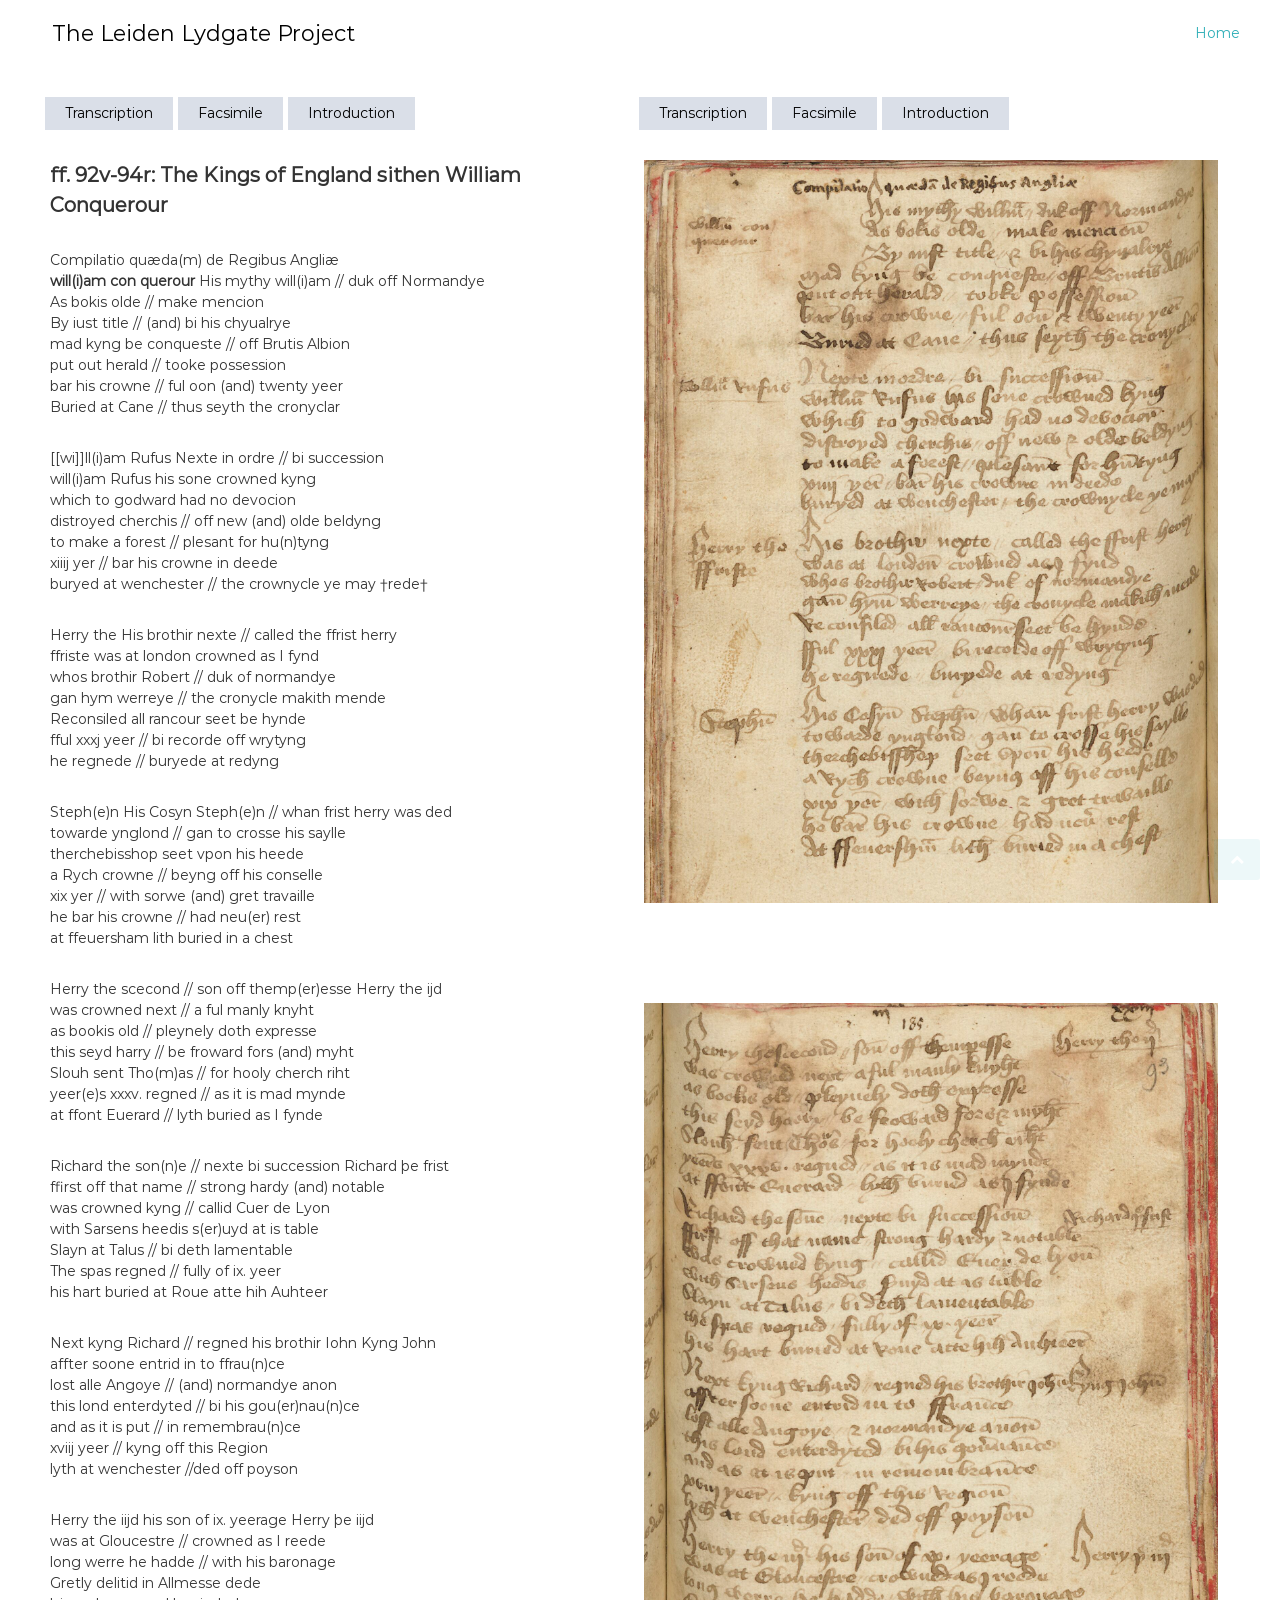
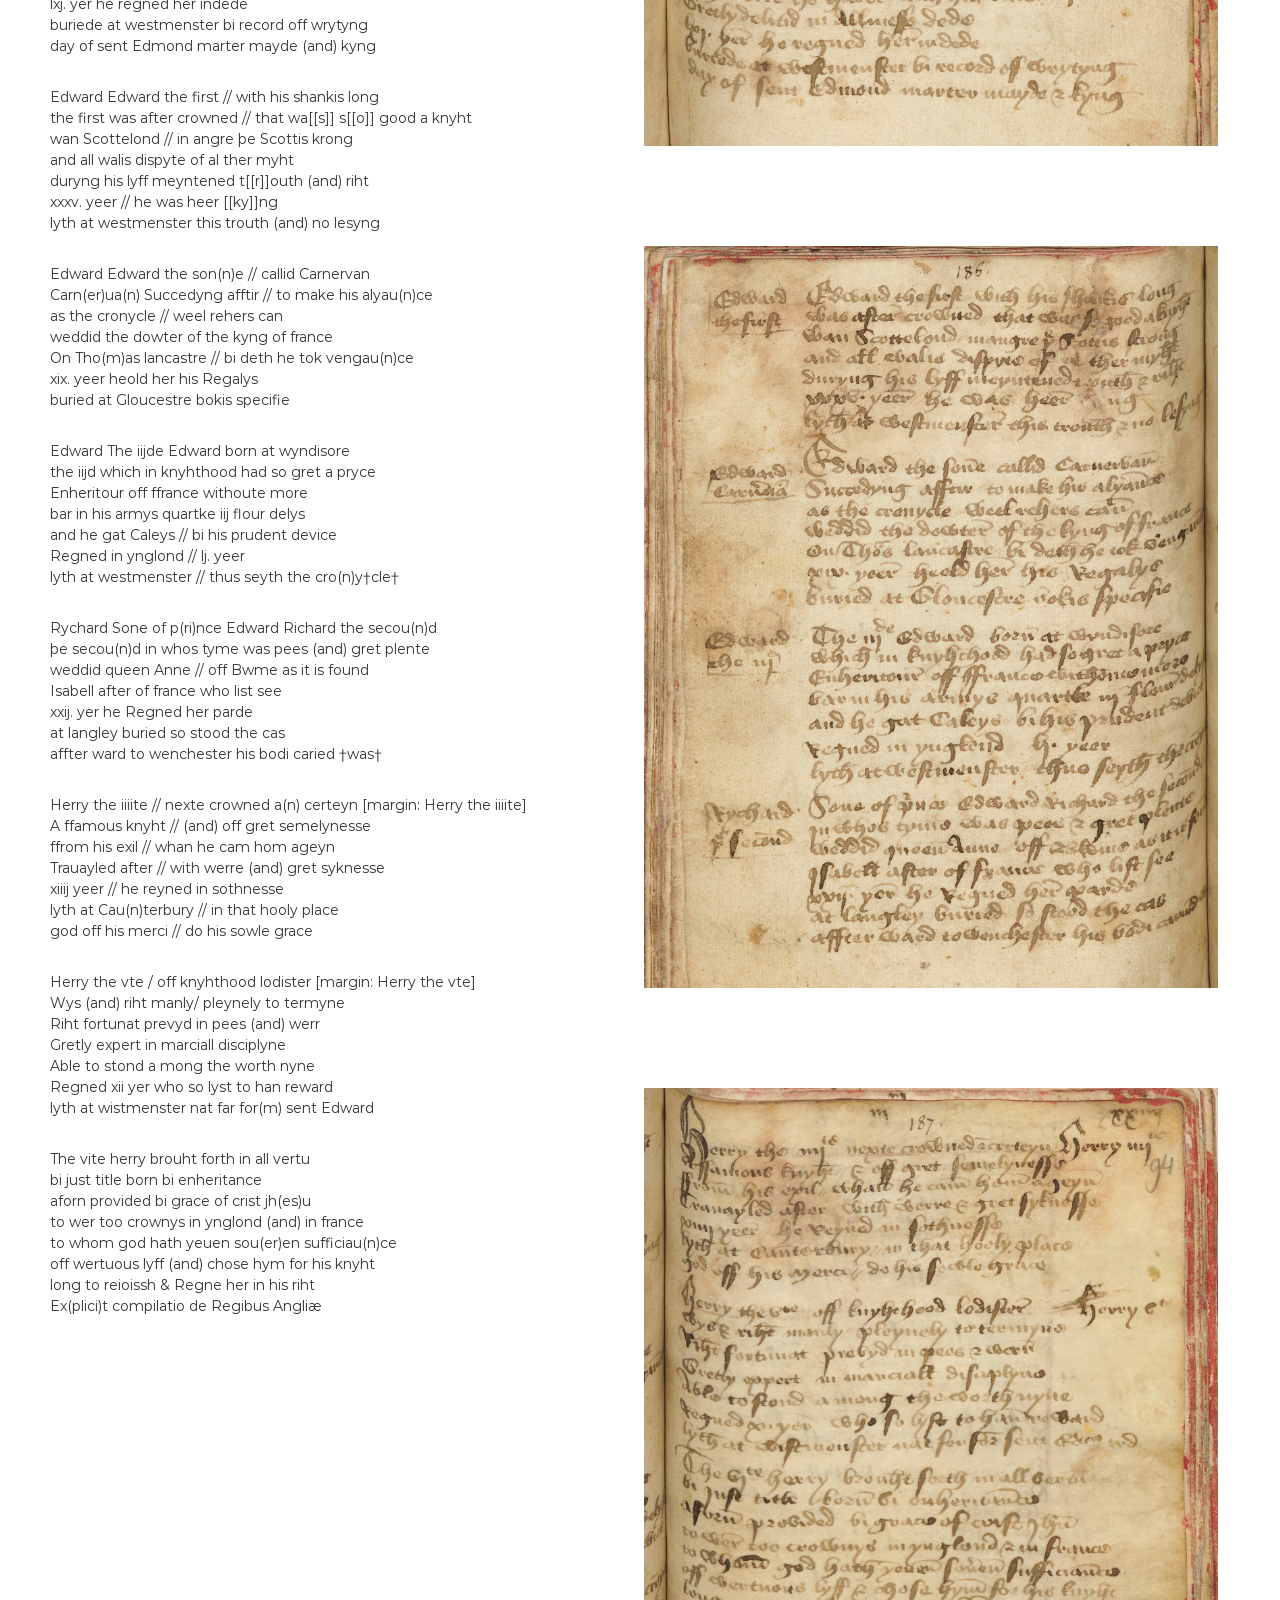
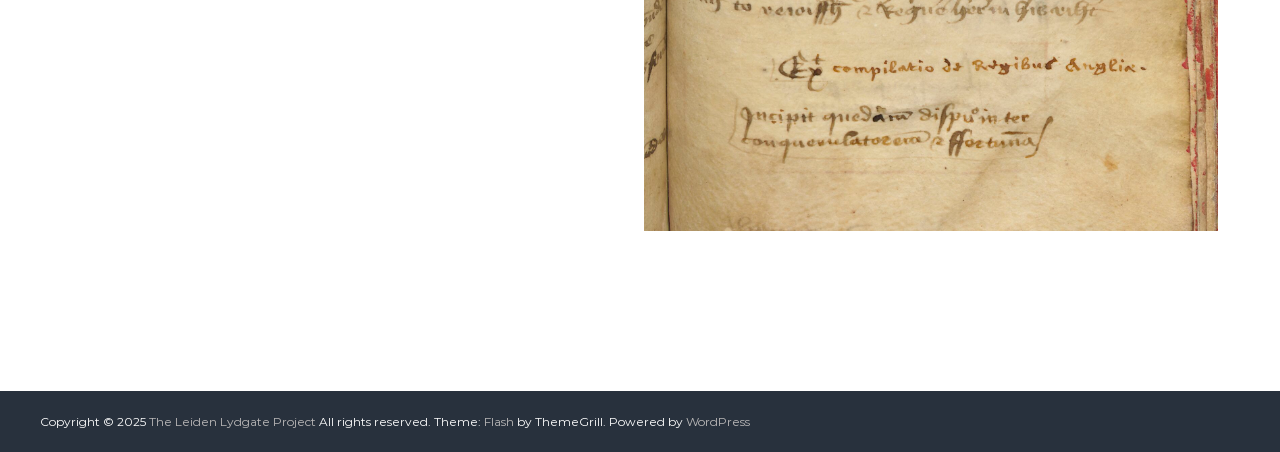
==== lab.library.universiteitleiden.nl/lydgate/index.html @ 26e4fda3 "Create working static version of Lydgate" ====
<!DOCTYPE html>
<html lang="en-US">

<head>
   <meta charset="UTF-8">
   <meta name="viewport" content="width=device-width, initial-scale=1">
   <link rel="profile" href="https://gmpg.org/xfn/11">

   <title>The Leiden Lydgate Project</title>
   <meta name='robots' content='max-image-preview:large' />
   <style>
      img:is([sizes="auto" i], [sizes^="auto," i]) {
         contain-intrinsic-size: 3000px 1500px
      }
   </style>
   <script type="text/javascript">
      /* <![CDATA[ */
      window._wpemojiSettings = { "baseUrl": "https:\/\/s.w.org\/images\/core\/emoji\/15.0.3\/72x72\/", "ext": ".png", "svgUrl": "https:\/\/s.w.org\/images\/core\/emoji\/15.0.3\/svg\/", "svgExt": ".svg", "source": { "concatemoji": "https:\/\/lab.library.universiteitleiden.nl\/lydgate\/wp-includes\/js\/wp-emoji-release.min.js" } };
      /*! This file is auto-generated */
      !function (i, n) { var o, s, e; function c(e) { try { var t = { supportTests: e, timestamp: (new Date).valueOf() }; sessionStorage.setItem(o, JSON.stringify(t)) } catch (e) { } } function p(e, t, n) { e.clearRect(0, 0, e.canvas.width, e.canvas.height), e.fillText(t, 0, 0); var t = new Uint32Array(e.getImageData(0, 0, e.canvas.width, e.canvas.height).data), r = (e.clearRect(0, 0, e.canvas.width, e.canvas.height), e.fillText(n, 0, 0), new Uint32Array(e.getImageData(0, 0, e.canvas.width, e.canvas.height).data)); return t.every(function (e, t) { return e === r[t] }) } function u(e, t, n) { switch (t) { case "flag": return n(e, "\ud83c\udff3\ufe0f\u200d\u26a7\ufe0f", "\ud83c\udff3\ufe0f\u200b\u26a7\ufe0f") ? !1 : !n(e, "\ud83c\uddfa\ud83c\uddf3", "\ud83c\uddfa\u200b\ud83c\uddf3") && !n(e, "\ud83c\udff4\udb40\udc67\udb40\udc62\udb40\udc65\udb40\udc6e\udb40\udc67\udb40\udc7f", "\ud83c\udff4\u200b\udb40\udc67\u200b\udb40\udc62\u200b\udb40\udc65\u200b\udb40\udc6e\u200b\udb40\udc67\u200b\udb40\udc7f"); case "emoji": return !n(e, "\ud83d\udc26\u200d\u2b1b", "\ud83d\udc26\u200b\u2b1b") }return !1 } function f(e, t, n) { var r = "undefined" != typeof WorkerGlobalScope && self instanceof WorkerGlobalScope ? new OffscreenCanvas(300, 150) : i.createElement("canvas"), a = r.getContext("2d", { willReadFrequently: !0 }), o = (a.textBaseline = "top", a.font = "600 32px Arial", {}); return e.forEach(function (e) { o[e] = t(a, e, n) }), o } function t(e) { var t = i.createElement("script"); t.src = e, t.defer = !0, i.head.appendChild(t) } "undefined" != typeof Promise && (o = "wpEmojiSettingsSupports", s = ["flag", "emoji"], n.supports = { everything: !0, everythingExceptFlag: !0 }, e = new Promise(function (e) { i.addEventListener("DOMContentLoaded", e, { once: !0 }) }), new Promise(function (t) { var n = function () { try { var e = JSON.parse(sessionStorage.getItem(o)); if ("object" == typeof e && "number" == typeof e.timestamp && (new Date).valueOf() < e.timestamp + 604800 && "object" == typeof e.supportTests) return e.supportTests } catch (e) { } return null }(); if (!n) { if ("undefined" != typeof Worker && "undefined" != typeof OffscreenCanvas && "undefined" != typeof URL && URL.createObjectURL && "undefined" != typeof Blob) try { var e = "postMessage(" + f.toString() + "(" + [JSON.stringify(s), u.toString(), p.toString()].join(",") + "));", r = new Blob([e], { type: "text/javascript" }), a = new Worker(URL.createObjectURL(r), { name: "wpTestEmojiSupports" }); return void (a.onmessage = function (e) { c(n = e.data), a.terminate(), t(n) }) } catch (e) { } c(n = f(s, u, p)) } t(n) }).then(function (e) { for (var t in e) n.supports[t] = e[t], n.supports.everything = n.supports.everything && n.supports[t], "flag" !== t && (n.supports.everythingExceptFlag = n.supports.everythingExceptFlag && n.supports[t]); n.supports.everythingExceptFlag = n.supports.everythingExceptFlag && !n.supports.flag, n.DOMReady = !1, n.readyCallback = function () { n.DOMReady = !0 } }).then(function () { return e }).then(function () { var e; n.supports.everything || (n.readyCallback(), (e = n.source || {}).concatemoji ? t(e.concatemoji) : e.wpemoji && e.twemoji && (t(e.twemoji), t(e.wpemoji))) })) }((window, document), window._wpemojiSettings);
      /* ]]> */
   </script>
   <style id='wp-emoji-styles-inline-css' type='text/css'>
      img.wp-smiley,
      img.emoji {
         display: inline !important;
         border: none !important;
         box-shadow: none !important;
         height: 1em !important;
         width: 1em !important;
         margin: 0 0.07em !important;
         vertical-align: -0.1em !important;
         background: none !important;
         padding: 0 !important;
      }
   </style>
   <link rel='stylesheet' id='wp-block-library-css' href='wp-includes/css/dist/block-library/style.min.css'
      type='text/css' media='all' />
   <style id='wp-block-library-theme-inline-css' type='text/css'>
      .wp-block-audio :where(figcaption) {
         color: #555;
         font-size: 13px;
         text-align: center
      }

      .is-dark-theme .wp-block-audio :where(figcaption) {
         color: #ffffffa6
      }

      .wp-block-audio {
         margin: 0 0 1em
      }

      .wp-block-code {
         border: 1px solid #ccc;
         border-radius: 4px;
         font-family: Menlo, Consolas, monaco, monospace;
         padding: .8em 1em
      }

      .wp-block-embed :where(figcaption) {
         color: #555;
         font-size: 13px;
         text-align: center
      }

      .is-dark-theme .wp-block-embed :where(figcaption) {
         color: #ffffffa6
      }

      .wp-block-embed {
         margin: 0 0 1em
      }

      .blocks-gallery-caption {
         color: #555;
         font-size: 13px;
         text-align: center
      }

      .is-dark-theme .blocks-gallery-caption {
         color: #ffffffa6
      }

      :root :where(.wp-block-image figcaption) {
         color: #555;
         font-size: 13px;
         text-align: center
      }

      .is-dark-theme :root :where(.wp-block-image figcaption) {
         color: #ffffffa6
      }

      .wp-block-image {
         margin: 0 0 1em
      }

      .wp-block-pullquote {
         border-bottom: 4px solid;
         border-top: 4px solid;
         color: currentColor;
         margin-bottom: 1.75em
      }

      .wp-block-pullquote cite,
      .wp-block-pullquote footer,
      .wp-block-pullquote__citation {
         color: currentColor;
         font-size: .8125em;
         font-style: normal;
         text-transform: uppercase
      }

      .wp-block-quote {
         border-left: .25em solid;
         margin: 0 0 1.75em;
         padding-left: 1em
      }

      .wp-block-quote cite,
      .wp-block-quote footer {
         color: currentColor;
         font-size: .8125em;
         font-style: normal;
         position: relative
      }

      .wp-block-quote:where(.has-text-align-right) {
         border-left: none;
         border-right: .25em solid;
         padding-left: 0;
         padding-right: 1em
      }

      .wp-block-quote:where(.has-text-align-center) {
         border: none;
         padding-left: 0
      }

      .wp-block-quote.is-large,
      .wp-block-quote.is-style-large,
      .wp-block-quote:where(.is-style-plain) {
         border: none
      }

      .wp-block-search .wp-block-search__label {
         font-weight: 700
      }

      .wp-block-search__button {
         border: 1px solid #ccc;
         padding: .375em .625em
      }

      :where(.wp-block-group.has-background) {
         padding: 1.25em 2.375em
      }

      .wp-block-separator.has-css-opacity {
         opacity: .4
      }

      .wp-block-separator {
         border: none;
         border-bottom: 2px solid;
         margin-left: auto;
         margin-right: auto
      }

      .wp-block-separator.has-alpha-channel-opacity {
         opacity: 1
      }

      .wp-block-separator:not(.is-style-wide):not(.is-style-dots) {
         width: 100px
      }

      .wp-block-separator.has-background:not(.is-style-dots) {
         border-bottom: none;
         height: 1px
      }

      .wp-block-separator.has-background:not(.is-style-wide):not(.is-style-dots) {
         height: 2px
      }

      .wp-block-table {
         margin: 0 0 1em
      }

      .wp-block-table td,
      .wp-block-table th {
         word-break: normal
      }

      .wp-block-table :where(figcaption) {
         color: #555;
         font-size: 13px;
         text-align: center
      }

      .is-dark-theme .wp-block-table :where(figcaption) {
         color: #ffffffa6
      }

      .wp-block-video :where(figcaption) {
         color: #555;
         font-size: 13px;
         text-align: center
      }

      .is-dark-theme .wp-block-video :where(figcaption) {
         color: #ffffffa6
      }

      .wp-block-video {
         margin: 0 0 1em
      }

      :root :where(.wp-block-template-part.has-background) {
         margin-bottom: 0;
         margin-top: 0;
         padding: 1.25em 2.375em
      }
   </style>
   <style id='classic-theme-styles-inline-css' type='text/css'>
      /*! This file is auto-generated */
      .wp-block-button__link {
         color: #fff;
         background-color: #32373c;
         border-radius: 9999px;
         box-shadow: none;
         text-decoration: none;
         padding: calc(.667em + 2px) calc(1.333em + 2px);
         font-size: 1.125em
      }

      .wp-block-file__button {
         background: #32373c;
         color: #fff;
         text-decoration: none
      }
   </style>
   <style id='global-styles-inline-css' type='text/css'>
      :root {
         --wp--preset--aspect-ratio--square: 1;
         --wp--preset--aspect-ratio--4-3: 4/3;
         --wp--preset--aspect-ratio--3-4: 3/4;
         --wp--preset--aspect-ratio--3-2: 3/2;
         --wp--preset--aspect-ratio--2-3: 2/3;
         --wp--preset--aspect-ratio--16-9: 16/9;
         --wp--preset--aspect-ratio--9-16: 9/16;
         --wp--preset--color--black: #000000;
         --wp--preset--color--cyan-bluish-gray: #abb8c3;
         --wp--preset--color--white: #ffffff;
         --wp--preset--color--pale-pink: #f78da7;
         --wp--preset--color--vivid-red: #cf2e2e;
         --wp--preset--color--luminous-vivid-orange: #ff6900;
         --wp--preset--color--luminous-vivid-amber: #fcb900;
         --wp--preset--color--light-green-cyan: #7bdcb5;
         --wp--preset--color--vivid-green-cyan: #00d084;
         --wp--preset--color--pale-cyan-blue: #8ed1fc;
         --wp--preset--color--vivid-cyan-blue: #0693e3;
         --wp--preset--color--vivid-purple: #9b51e0;
         --wp--preset--gradient--vivid-cyan-blue-to-vivid-purple: linear-gradient(135deg, rgba(6, 147, 227, 1) 0%, rgb(155, 81, 224) 100%);
         --wp--preset--gradient--light-green-cyan-to-vivid-green-cyan: linear-gradient(135deg, rgb(122, 220, 180) 0%, rgb(0, 208, 130) 100%);
         --wp--preset--gradient--luminous-vivid-amber-to-luminous-vivid-orange: linear-gradient(135deg, rgba(252, 185, 0, 1) 0%, rgba(255, 105, 0, 1) 100%);
         --wp--preset--gradient--luminous-vivid-orange-to-vivid-red: linear-gradient(135deg, rgba(255, 105, 0, 1) 0%, rgb(207, 46, 46) 100%);
         --wp--preset--gradient--very-light-gray-to-cyan-bluish-gray: linear-gradient(135deg, rgb(238, 238, 238) 0%, rgb(169, 184, 195) 100%);
         --wp--preset--gradient--cool-to-warm-spectrum: linear-gradient(135deg, rgb(74, 234, 220) 0%, rgb(151, 120, 209) 20%, rgb(207, 42, 186) 40%, rgb(238, 44, 130) 60%, rgb(251, 105, 98) 80%, rgb(254, 248, 76) 100%);
         --wp--preset--gradient--blush-light-purple: linear-gradient(135deg, rgb(255, 206, 236) 0%, rgb(152, 150, 240) 100%);
         --wp--preset--gradient--blush-bordeaux: linear-gradient(135deg, rgb(254, 205, 165) 0%, rgb(254, 45, 45) 50%, rgb(107, 0, 62) 100%);
         --wp--preset--gradient--luminous-dusk: linear-gradient(135deg, rgb(255, 203, 112) 0%, rgb(199, 81, 192) 50%, rgb(65, 88, 208) 100%);
         --wp--preset--gradient--pale-ocean: linear-gradient(135deg, rgb(255, 245, 203) 0%, rgb(182, 227, 212) 50%, rgb(51, 167, 181) 100%);
         --wp--preset--gradient--electric-grass: linear-gradient(135deg, rgb(202, 248, 128) 0%, rgb(113, 206, 126) 100%);
         --wp--preset--gradient--midnight: linear-gradient(135deg, rgb(2, 3, 129) 0%, rgb(40, 116, 252) 100%);
         --wp--preset--font-size--small: 13px;
         --wp--preset--font-size--medium: 20px;
         --wp--preset--font-size--large: 36px;
         --wp--preset--font-size--x-large: 42px;
         --wp--preset--spacing--20: 0.44rem;
         --wp--preset--spacing--30: 0.67rem;
         --wp--preset--spacing--40: 1rem;
         --wp--preset--spacing--50: 1.5rem;
         --wp--preset--spacing--60: 2.25rem;
         --wp--preset--spacing--70: 3.38rem;
         --wp--preset--spacing--80: 5.06rem;
         --wp--preset--shadow--natural: 6px 6px 9px rgba(0, 0, 0, 0.2);
         --wp--preset--shadow--deep: 12px 12px 50px rgba(0, 0, 0, 0.4);
         --wp--preset--shadow--sharp: 6px 6px 0px rgba(0, 0, 0, 0.2);
         --wp--preset--shadow--outlined: 6px 6px 0px -3px rgba(255, 255, 255, 1), 6px 6px rgba(0, 0, 0, 1);
         --wp--preset--shadow--crisp: 6px 6px 0px rgba(0, 0, 0, 1);
      }

      :where(.is-layout-flex) {
         gap: 0.5em;
      }

      :where(.is-layout-grid) {
         gap: 0.5em;
      }

      body .is-layout-flex {
         display: flex;
      }

      .is-layout-flex {
         flex-wrap: wrap;
         align-items: center;
      }

      .is-layout-flex> :is(*, div) {
         margin: 0;
      }

      body .is-layout-grid {
         display: grid;
      }

      .is-layout-grid> :is(*, div) {
         margin: 0;
      }

      :where(.wp-block-columns.is-layout-flex) {
         gap: 2em;
      }

      :where(.wp-block-columns.is-layout-grid) {
         gap: 2em;
      }

      :where(.wp-block-post-template.is-layout-flex) {
         gap: 1.25em;
      }

      :where(.wp-block-post-template.is-layout-grid) {
         gap: 1.25em;
      }

      .has-black-color {
         color: var(--wp--preset--color--black) !important;
      }

      .has-cyan-bluish-gray-color {
         color: var(--wp--preset--color--cyan-bluish-gray) !important;
      }

      .has-white-color {
         color: var(--wp--preset--color--white) !important;
      }

      .has-pale-pink-color {
         color: var(--wp--preset--color--pale-pink) !important;
      }

      .has-vivid-red-color {
         color: var(--wp--preset--color--vivid-red) !important;
      }

      .has-luminous-vivid-orange-color {
         color: var(--wp--preset--color--luminous-vivid-orange) !important;
      }

      .has-luminous-vivid-amber-color {
         color: var(--wp--preset--color--luminous-vivid-amber) !important;
      }

      .has-light-green-cyan-color {
         color: var(--wp--preset--color--light-green-cyan) !important;
      }

      .has-vivid-green-cyan-color {
         color: var(--wp--preset--color--vivid-green-cyan) !important;
      }

      .has-pale-cyan-blue-color {
         color: var(--wp--preset--color--pale-cyan-blue) !important;
      }

      .has-vivid-cyan-blue-color {
         color: var(--wp--preset--color--vivid-cyan-blue) !important;
      }

      .has-vivid-purple-color {
         color: var(--wp--preset--color--vivid-purple) !important;
      }

      .has-black-background-color {
         background-color: var(--wp--preset--color--black) !important;
      }

      .has-cyan-bluish-gray-background-color {
         background-color: var(--wp--preset--color--cyan-bluish-gray) !important;
      }

      .has-white-background-color {
         background-color: var(--wp--preset--color--white) !important;
      }

      .has-pale-pink-background-color {
         background-color: var(--wp--preset--color--pale-pink) !important;
      }

      .has-vivid-red-background-color {
         background-color: var(--wp--preset--color--vivid-red) !important;
      }

      .has-luminous-vivid-orange-background-color {
         background-color: var(--wp--preset--color--luminous-vivid-orange) !important;
      }

      .has-luminous-vivid-amber-background-color {
         background-color: var(--wp--preset--color--luminous-vivid-amber) !important;
      }

      .has-light-green-cyan-background-color {
         background-color: var(--wp--preset--color--light-green-cyan) !important;
      }

      .has-vivid-green-cyan-background-color {
         background-color: var(--wp--preset--color--vivid-green-cyan) !important;
      }

      .has-pale-cyan-blue-background-color {
         background-color: var(--wp--preset--color--pale-cyan-blue) !important;
      }

      .has-vivid-cyan-blue-background-color {
         background-color: var(--wp--preset--color--vivid-cyan-blue) !important;
      }

      .has-vivid-purple-background-color {
         background-color: var(--wp--preset--color--vivid-purple) !important;
      }

      .has-black-border-color {
         border-color: var(--wp--preset--color--black) !important;
      }

      .has-cyan-bluish-gray-border-color {
         border-color: var(--wp--preset--color--cyan-bluish-gray) !important;
      }

      .has-white-border-color {
         border-color: var(--wp--preset--color--white) !important;
      }

      .has-pale-pink-border-color {
         border-color: var(--wp--preset--color--pale-pink) !important;
      }

      .has-vivid-red-border-color {
         border-color: var(--wp--preset--color--vivid-red) !important;
      }

      .has-luminous-vivid-orange-border-color {
         border-color: var(--wp--preset--color--luminous-vivid-orange) !important;
      }

      .has-luminous-vivid-amber-border-color {
         border-color: var(--wp--preset--color--luminous-vivid-amber) !important;
      }

      .has-light-green-cyan-border-color {
         border-color: var(--wp--preset--color--light-green-cyan) !important;
      }

      .has-vivid-green-cyan-border-color {
         border-color: var(--wp--preset--color--vivid-green-cyan) !important;
      }

      .has-pale-cyan-blue-border-color {
         border-color: var(--wp--preset--color--pale-cyan-blue) !important;
      }

      .has-vivid-cyan-blue-border-color {
         border-color: var(--wp--preset--color--vivid-cyan-blue) !important;
      }

      .has-vivid-purple-border-color {
         border-color: var(--wp--preset--color--vivid-purple) !important;
      }

      .has-vivid-cyan-blue-to-vivid-purple-gradient-background {
         background: var(--wp--preset--gradient--vivid-cyan-blue-to-vivid-purple) !important;
      }

      .has-light-green-cyan-to-vivid-green-cyan-gradient-background {
         background: var(--wp--preset--gradient--light-green-cyan-to-vivid-green-cyan) !important;
      }

      .has-luminous-vivid-amber-to-luminous-vivid-orange-gradient-background {
         background: var(--wp--preset--gradient--luminous-vivid-amber-to-luminous-vivid-orange) !important;
      }

      .has-luminous-vivid-orange-to-vivid-red-gradient-background {
         background: var(--wp--preset--gradient--luminous-vivid-orange-to-vivid-red) !important;
      }

      .has-very-light-gray-to-cyan-bluish-gray-gradient-background {
         background: var(--wp--preset--gradient--very-light-gray-to-cyan-bluish-gray) !important;
      }

      .has-cool-to-warm-spectrum-gradient-background {
         background: var(--wp--preset--gradient--cool-to-warm-spectrum) !important;
      }

      .has-blush-light-purple-gradient-background {
         background: var(--wp--preset--gradient--blush-light-purple) !important;
      }

      .has-blush-bordeaux-gradient-background {
         background: var(--wp--preset--gradient--blush-bordeaux) !important;
      }

      .has-luminous-dusk-gradient-background {
         background: var(--wp--preset--gradient--luminous-dusk) !important;
      }

      .has-pale-ocean-gradient-background {
         background: var(--wp--preset--gradient--pale-ocean) !important;
      }

      .has-electric-grass-gradient-background {
         background: var(--wp--preset--gradient--electric-grass) !important;
      }

      .has-midnight-gradient-background {
         background: var(--wp--preset--gradient--midnight) !important;
      }

      .has-small-font-size {
         font-size: var(--wp--preset--font-size--small) !important;
      }

      .has-medium-font-size {
         font-size: var(--wp--preset--font-size--medium) !important;
      }

      .has-large-font-size {
         font-size: var(--wp--preset--font-size--large) !important;
      }

      .has-x-large-font-size {
         font-size: var(--wp--preset--font-size--x-large) !important;
      }

      :where(.wp-block-post-template.is-layout-flex) {
         gap: 1.25em;
      }

      :where(.wp-block-post-template.is-layout-grid) {
         gap: 1.25em;
      }

      :where(.wp-block-columns.is-layout-flex) {
         gap: 2em;
      }

      :where(.wp-block-columns.is-layout-grid) {
         gap: 2em;
      }

      :root :where(.wp-block-pullquote) {
         font-size: 1.5em;
         line-height: 1.6;
      }
   </style>
   <link rel='stylesheet' id='zoom_openseadragon-css' href='wp-content/plugins/zoom-openseadragon/css/style.css'
      type='text/css' media='all' />
   <link rel='stylesheet' id='font-awesome-css' href='wp-content/themes/flash/css/font-awesome.min.css' type='text/css'
      media='' />
   <link rel='stylesheet' id='flash-style-css' href='wp-content/themes/flash/style.css' type='text/css' media='all' />
   <link rel='stylesheet' id='responsive-css' href='wp-content/themes/flash/css/responsive.min.css' type='text/css'
      media='' />
   <script type="text/javascript" src="wp-includes/js/jquery/jquery.min.js" id="jquery-core-js"></script>
   <script type="text/javascript" src="wp-includes/js/jquery/jquery-migrate.min.js" id="jquery-migrate-js"></script>
   <link rel="canonical" href="index.html" />
   <link rel='shortlink' href='index.html' />
   <style type="text/css">
      .recentcomments a {
         display: inline !important;
         padding: 0 !important;
         margin: 0 !important;
      }
   </style>
   <style id="kirki-inline-styles">
      body {
         font-family: Montserrat;
         font-weight: 400;
      }

      /* cyrillic-ext */
      @font-face {
         font-family: 'Montserrat';
         font-style: normal;
         font-weight: 400;
         font-display: swap;
         src: url(wp-content/fonts/montserrat/JTUHjIg1_i6t8kCHKm4532VJOt5-QNFgpCtr6Hw0aXx-p7K4GLvztg.woff) format('woff');
         unicode-range: U+0460-052F, U+1C80-1C8A, U+20B4, U+2DE0-2DFF, U+A640-A69F, U+FE2E-FE2F;
      }

      /* cyrillic */
      @font-face {
         font-family: 'Montserrat';
         font-style: normal;
         font-weight: 400;
         font-display: swap;
         src: url(wp-content/fonts/montserrat/JTUHjIg1_i6t8kCHKm4532VJOt5-QNFgpCtr6Hw9aXx-p7K4GLvztg.woff) format('woff');
         unicode-range: U+0301, U+0400-045F, U+0490-0491, U+04B0-04B1, U+2116;
      }

      /* vietnamese */
      @font-face {
         font-family: 'Montserrat';
         font-style: normal;
         font-weight: 400;
         font-display: swap;
         src: url(wp-content/fonts/montserrat/JTUHjIg1_i6t8kCHKm4532VJOt5-QNFgpCtr6Hw2aXx-p7K4GLvztg.woff) format('woff');
         unicode-range: U+0102-0103, U+0110-0111, U+0128-0129, U+0168-0169, U+01A0-01A1, U+01AF-01B0, U+0300-0301, U+0303-0304, U+0308-0309, U+0323, U+0329, U+1EA0-1EF9, U+20AB;
      }

      /* latin-ext */
      @font-face {
         font-family: 'Montserrat';
         font-style: normal;
         font-weight: 400;
         font-display: swap;
         src: url(wp-content/fonts/montserrat/JTUHjIg1_i6t8kCHKm4532VJOt5-QNFgpCtr6Hw3aXx-p7K4GLvztg.woff) format('woff');
         unicode-range: U+0100-02BA, U+02BD-02C5, U+02C7-02CC, U+02CE-02D7, U+02DD-02FF, U+0304, U+0308, U+0329, U+1D00-1DBF, U+1E00-1E9F, U+1EF2-1EFF, U+2020, U+20A0-20AB, U+20AD-20C0, U+2113, U+2C60-2C7F, U+A720-A7FF;
      }

      /* latin */
      @font-face {
         font-family: 'Montserrat';
         font-style: normal;
         font-weight: 400;
         font-display: swap;
         src: url(wp-content/fonts/montserrat/JTUHjIg1_i6t8kCHKm4532VJOt5-QNFgpCtr6Hw5aXx-p7K4GLs.woff) format('woff');
         unicode-range: U+0000-00FF, U+0131, U+0152-0153, U+02BB-02BC, U+02C6, U+02DA, U+02DC, U+0304, U+0308, U+0329, U+2000-206F, U+20AC, U+2122, U+2191, U+2193, U+2212, U+2215, U+FEFF, U+FFFD;
      }
   </style>
</head>

<body
   class="home page-template page-template-manuscript page-template-manuscript-php page page-id-5 wp-embed-responsive  left-logo-right-menu right-sidebar">


   <div id="preloader-background">
      <div id="spinners">
         <div id="preloader">
            <span></span>
            <span></span>
            <span></span>
            <span></span>
            <span></span>
         </div>
      </div>
   </div>


   <div id="page" class="site">
      <a class="skip-link screen-reader-text" href="index.html#content">Skip to content</a>


      <header id="masthead" class="site-header" role="banner">
         <div class="header-top">
            <div class="tg-container">
               <div class="tg-column-wrapper clearfix">
                  <div class="left-content">
                  </div>
                  <div class="right-content">
                  </div>
               </div>
            </div>
         </div>

         <div class="header-bottom">
            <div class="tg-container">

               <div class="logo">

                  <div class="logo-text site-branding">
                     <h1 class="site-title"><a href="index.html" rel="home">The Leiden Lydgate Project</a></h1>
                  </div>
               </div>
               <div class="site-navigation-wrapper">
                  <nav id="site-navigation" class="main-navigation" role="navigation">
                     <div class="menu-toggle">
                        <i class="fa fa-bars"></i>
                     </div>
                     <div id="primary-menu" class="menu">
                        <ul>
                           <li class="page_item page-item-5 current_page_item"><a href="index.html"
                                 aria-current="page">Home</a></li>
                        </ul>
                     </div>
                  </nav><!-- #site-navigation -->


               </div>

               <div class="header-action-container">
               </div>
            </div>
         </div>
      </header><!-- #masthead -->





      <div id="content" class="site-content">
         <div class="tg-container">


            <script>

               jq2 = jQuery.noConflict();
               jq2(function ($) {
                  $(function () {

                     $('#left-transcription').css('display', 'block');
                     $('#left-facsimile').css('display', 'none');
                     $('#left-introduction').css('display', 'none');

                     $('#right-transcription').css('display', 'none');
                     $('#right-facsimile').css('display', 'block');
                     $('#right-introduction').css('display', 'none');

                     $("#lydgate-left-transcription").click(function () {
                        $('#left-transcription').css('display', 'block');
                        $('#left-facsimile').css('display', 'none');
                        $('#left-introduction').css('display', 'none');
                     });

                     $("#lydgate-left-facsimile").click(function () {
                        $('#left-facsimile').css('display', 'block');
                        $('#left-transcription').css('display', 'none');
                        $('#left-introduction').css('display', 'none');
                     });

                     $("#lydgate-left-introduction").click(function () {
                        $('#left-transcription').css('display', 'none');
                        $('#left-facsimile').css('display', 'none');
                        $('#left-introduction').css('display', 'block');
                     });

                     $("#lydgate-right-transcription").click(function () {
                        $('#right-transcription').css('display', 'block');
                        $('#right-facsimile').css('display', 'none');
                        $('#right-introduction').css('display', 'none');
                     });

                     $("#lydgate-right-facsimile").click(function () {
                        $('#right-transcription').css('display', 'none');
                        $('#right-facsimile').css('display', 'block');
                        $('#right-introduction').css('display', 'none');
                     });

                     $("#lydgate-right-introduction").click(function () {
                        $('#right-transcription').css('display', 'none');
                        $('#right-facsimile').css('display', 'none');
                        $('#right-introduction').css('display', 'block');
                     });

                  });
               });
            </script>


            <style>
               #lydgate-wrapper {
                  margin-top: 30px;
                  margin-bottom: 30px;
                  width: 100%;
                  overflow: hidden;
                  /* will contain if #lydgate-first is longer than #lydgate-second */
               }

               #lydgate-wrapper h1 {
                  font-size: 200%;
                  margin-bottom: 20px;
               }

               #lydgate-left-menu {
                  width: 49.5%;
                  float: left;
                  /* add this */
               }

               #lydgate-right-menu {
                  width: 49.5%;
                  overflow: hidden;
                  /* if you don't want #lydgate-second to wrap below #lydgate-first */
               }

               #lydgate-left-main {
                  width: 49.5%;
                  float: left;
                  /* add this */
                  padding: 30px 10px 30px 10px;
               }

               #lydgate-right-main {
                  width: 49.5%;
                  padding: 30px 10px 30px 10px;
                  overflow: hidden;
                  /* if you don't want #lydgate-second to wrap below #lydgate-first */
               }

               #lydgate-button {
                  float: left;
                  background-color: #dadfe8;
                  color: white !important;
                  padding: 6px 20px 6px 20px;
                  margin-left: 5px;
               }
            </style>


            <div id="lydgate-wrapper">
               <div id="lydgate-left-menu">

                  <div id="lydgate-button">
                     <a href="index.html#" id="lydgate-left-transcription">Transcription</a>
                  </div>
                  <div id="lydgate-button">
                     <a href="index.html#" id="lydgate-left-facsimile">
                        Facsimile</a>
                  </div>
                  <div id="lydgate-button">
                     <a href="index.html#" id="lydgate-left-introduction">
                        Introduction</a>
                  </div>

               </div>
               <div id="lydgate-right-menu">

                  <div id="lydgate-button">
                     <a href="index.html#" id="lydgate-right-transcription">
                        Transcription</a>
                  </div>
                  <div id="lydgate-button">
                     <a href="index.html#" id="lydgate-right-facsimile">
                        Facsimile</a>
                  </div>
                  <div id="lydgate-button">
                     <a href="index.html#" id="lydgate-right-introduction">
                        Introduction</a>
                  </div>

               </div>

               <div id="lydgate-left-main">

                  <div id="left-transcription">




                     <h4>ff. 92v-94r: The Kings of England sithen William Conquerour</h4>
                     <p>
                     <p>


                        Compilatio quæda(m) de Regibus Angliæ<br />
                        <b> will(i)am con querour </b>His mythy will(i)am // duk off Normandye<br />
                        As bokis olde // make mencion<br />
                        By iust title // (and) bi his chyualrye<br />
                        mad kyng be conqueste // off Brutis Albion<br />
                        put out herald // tooke possession<br />
                        bar his crowne // ful oon (and) twenty yeer<br />
                        Buried at Cane // thus seyth the cronyclar<br />

                     </p>
                     <p>

                        [[wi]]ll(i)am Rufus Nexte in ordre // bi succession<br />
                        will(i)am Rufus his sone crowned kyng<br />
                        which to godward had no devocion<br />
                        distroyed cherchis // off new (and) olde beldyng<br />
                        to make a forest // plesant for hu(n)tyng<br />
                        xiiij yer // bar his crowne in deede<br />
                        buryed at wenchester // the crownycle ye may †rede†<br />

                     </p>
                     <p>

                        Herry the His brothir nexte // called the ffrist herry<br />
                        ffriste was at london crowned as I fynd<br />
                        whos brothir Robert // duk of normandye<br />
                        gan hym werreye // the cronycle makith mende<br />
                        Reconsiled all rancour seet be hynde<br />
                        fful xxxj yeer // bi recorde off wrytyng<br />
                        he regnede // buryede at redyng<br />

                     </p>
                     <p>

                        Steph(e)n His Cosyn Steph(e)n // whan frist herry was ded<br />
                        towarde ynglond // gan to crosse his saylle<br />
                        therchebisshop seet vpon his heede<br />
                        a Rych crowne // beyng off his conselle<br />
                        xix yer // with sorwe (and) gret travaille<br />
                        he bar his crowne // had neu(er) rest<br />
                        at ffeuersham lith buried in a chest<br />

                     </p>
                     <p>

                        Herry the scecond // son off themp(er)esse Herry the ijd<br />
                        was crowned next // a ful manly knyht<br />
                        as bookis old // pleynely doth expresse<br />
                        this seyd harry // be froward fors (and) myht<br />
                        Slouh sent Tho(m)as // for hooly cherch riht<br />
                        yeer(e)s xxxv. regned // as it is mad mynde<br />
                        at ffont Euerard // lyth buried as I fynde<br />

                     </p>
                     <p>

                        Richard the son(n)e // nexte bi succession Richard þe frist<br />
                        ffirst off that name // strong hardy (and) notable<br />
                        was crowned kyng // callid Cuer de Lyon<br />
                        with Sarsens heedis s(er)uyd at is table<br />
                        Slayn at Talus // bi deth lamentable<br />
                        The spas regned // fully of ix. yeer<br />
                        his hart buried at Roue atte hih Auhteer<br />


                     </p>
                     <p>

                        Next kyng Richard // regned his brothir Iohn Kyng John<br />
                        affter soone entrid in to ffrau(n)ce<br />
                        lost alle Angoye // (and) normandye anon<br />
                        this lond enterdyted // bi his gou(er)nau(n)ce<br />
                        and as it is put // in remembrau(n)ce<br />
                        xviij yeer // kyng off this Region<br />
                        lyth at wenchester //ded off poyson<br />

                     </p>
                     <p>

                        Herry the iijd his son of ix. yeerage Herry þe iijd<br />
                        was at Gloucestre // crowned as I reede<br />
                        long werre he hadde // with his baronage<br />
                        Gretly delitid in Allmesse dede<br />
                        lxj. yer he regned her indede<br />
                        buriede at westmenster bi record off wrytyng<br />
                        day of sent Edmond marter mayde (and) kyng<br />

                     </p>
                     <p>

                        Edward Edward the first // with his shankis long<br />
                        the first was after crowned // that wa[[s]] s[[o]] good a knyht<br />
                        wan Scottelond // in angre þe Scottis krong<br />
                        and all walis dispyte of al ther myht<br />
                        duryng his lyff meyntened t[[r]]outh (and) riht<br />
                        xxxv. yeer // he was heer [[ky]]ng<br />
                        lyth at westmenster this trouth (and) no lesyng<br />

                     </p>
                     <p>

                        Edward Edward the son(n)e // callid Carnervan<br />
                        Carn(er)ua(n) Succedyng afftir // to make his alyau(n)ce<br />
                        as the cronycle // weel rehers can<br />
                        weddid the dowter of the kyng of france<br />
                        On Tho(m)as lancastre // bi deth he tok vengau(n)ce<br />
                        xix. yeer heold her his Regalys<br />
                        buried at Gloucestre bokis specifie<br />

                     </p>
                     <p>

                        Edward The iijde Edward born at wyndisore<br />
                        the iijd which in knyhthood had so gret a pryce<br />
                        Enheritour off ffrance withoute more<br />
                        bar in his armys quartke iij flour delys<br />
                        and he gat Caleys // bi his prudent device<br />
                        Regned in ynglond // lj. yeer<br />
                        lyth at westmenster // thus seyth the cro(n)y†cle†<br />

                     </p>
                     <p>

                        Rychard Sone of p(ri)nce Edward Richard the secou(n)d<br />
                        þe secou(n)d in whos tyme was pees (and) gret plente<br />
                        weddid queen Anne // off Bwme as it is found<br />
                        Isabell after of france who list see<br />
                        xxij. yer he Regned her parde<br />
                        at langley buried so stood the cas<br />
                        affter ward to wenchester his bodi caried †was†<br />

                     </p>
                     <p>

                        Herry the iiiite // nexte crowned a(n) certeyn [margin: Herry the iiiite]<br />
                        A ffamous knyht // (and) off gret semelynesse<br />
                        ffrom his exil // whan he cam hom ageyn<br />
                        Trauayled after // with werre (and) gret syknesse<br />
                        xiiij yeer // he reyned in sothnesse<br />
                        lyth at Cau(n)terbury // in that hooly place<br />
                        god off his merci // do his sowle grace<br />

                     </p>
                     <p>

                        Herry the vte / off knyhthood lodister [margin: Herry the vte]<br />
                        Wys (and) riht manly/ pleynely to termyne<br />
                        Riht fortunat prevyd in pees (and) werr<br />
                        Gretly expert in marciall disciplyne<br />
                        Able to stond a mong the worth nyne<br />
                        Regned xii yer who so lyst to han reward<br />
                        lyth at wistmenster nat far for(m) sent Edward<br />

                     </p>
                     <p>

                        The vite herry brouht forth in all vertu<br />
                        bi just title born bi enheritance<br />
                        aforn provided bi grace of crist jh(es)u<br />
                        to wer too crownys in ynglond (and) in france<br />
                        to whom god hath yeuen sou(er)en sufficiau(n)ce<br />
                        off wertuous lyff (and) chose hym for his knyht<br />
                        long to reioissh &amp; Regne her in his riht<br />
                        Ex(plici)t compilatio de Regibus Angliæ<br />

                     </p>
                     </p>






                  </div>
                  <div id="left-facsimile">

                     <img style="float:right; margin-bottom: 100px;"
                        src="../iiif/2/UBLWHS_VGG_Q_9_f092v-093r.ptif/400,200,1700,2200/full/0/default.jpg" /><img
                        style="float:right; margin-bottom: 100px;"
                        src="../iiif/2/UBLWHS_VGG_Q_9_f092v-093r.ptif/2000,200,1700,2200/full/0/default.jpg" /><img
                        style="float:right; margin-bottom: 100px;"
                        src="../iiif/2/UBLWHS_VGG_Q_9_f093v-094r.ptif/400,200,1700,2200/full/0/default.jpg" /><img
                        style="float:right; margin-bottom: 100px;"
                        src="../iiif/2/UBLWHS_VGG_Q_9_f093v-094r.ptif/2000,200,1700,2200/full/0/default.jpg" />
                  </div>
                  <div id="left-introduction">



                     <h1>

                        Introduction to MS Leiden Lydgate ff. 92v-94r:
                        The Kings of England sithen William Conquerour,
                        or John Lydgate, Verses on the Kings of England (to Henry VI)
                     </h1>


                     <h2>
                        A. Content and form</h2>
                     <h3>
                        A1. Content</h3>
                     <p>
                        This poem consists of fifteen brief poetic stanzas about the kings of England, from William the
                        Conqueror to Henry VI, thus portraying the English monarchy from the eleventh to the fifteenth
                        century. The stanzas describe the kings’ heritage (name and previous king), their deeds − both
                        good and bad, how many years they ruled, their death, and their burial place. For example, in
                        the stanza about William Rufus on f. 92v, line one and two: “Nexte in ordre // bi succession /
                        will(i)am Rufus his sone crowned kyng” concern his heritage. Line three to five tell about his
                        deeds, here negative ones: “which to godward had no devocion / distroyed cherchis // off new
                        (and) olde beldyng / to make a forest // plesant for hu(n)tyng”. The last two lines state the
                        number of years he ruled, “xiiij yer // bar his crowne in deede,” and his burial place, “buryed
                        at wenchester // the crownycle ye may †rede†”.
                     </p>
                     <h3>
                        A2. Themes
                     </h3>
                     <p>
                        Not surprisingly, the main theme of the poem is the English monarchy. In general, it is a praise
                        of kings. The more recent the king is to Lydgate, the more positive the description seems to be.
                        Perhaps the author felt that critiquing older kings was less dangerous.
                        One of the themes present in this poem is the War of the Roses (1455 − 1485), the dispute
                        between the House of Lancaster and the House of York about who possessed the rightful claim on
                        the English throne. Lydgate had strong ties to the Lancastrian kings Henry V and VI, as these
                        were his patrons, and this is also evident in his description of these kings in the poem. In the
                        poem, Henry VI’s description states: “henry the vi: bi iust title, bi grace of crist jhesus,
                        regne her in his riht” (f. 94r). Thus, according to Lydgate, he is indeed the rightful king. All
                        Lancastrians are depicted as good kings, which also shows Lydgate’s loyalties.
                        Another source of turbulence during the reigns of the last few kings in the poem is the Hundred
                        Years’ War (1337 −1453), a conflict between the English and French monarch over the rule of
                        France. This can also be traced back in the poem. For example, Edward III is said to be
                        “Enheritour off ffrance” and “gat Caleys // bi his prudent device” (f. 93v). Henry IV and Henry
                        V are both reported to have reigned “with werre (and) gret syknesse” and “in pees (and) werr”
                        respectively (f. 94r). Lydgate thus strongly supports the English claim in this conflict.
                        The conflict with France might also have infused a sense of nationalism with regard to the
                        English kings, even though nationalism saw dips during this period. The kings that were involved
                        in the Hundred Years’ War are mostly described positively. For example Henry IV is described as
                        “A ffamous knyht,” while Henry V is depicted as “Able to stond a mong the worth nyne” (f. 94r).
                        However, Lydgate does not seem to have a particular opinion about French-Norman kings, who are
                        judged on their actions instead of their nationality, such as in William Rufus’ case.

                     </p>
                     <h3>
                        A3. Genre
                     </h3>
                     <p>
                        This poem can be identified as a chronicle, which provides simple summaries of historical events
                        in chronological order. Historical writing was not unknown to medieval literature. Some examples
                        of other historical writing are Geoffrey Monmouth’s Historia regum Britanniae (1136) and
                        Layamon’s Brut (1190 − 1215). In the later Middle Ages, “a new type of vernacular chronicle
                        gained prominence: the verse chronicle.” Lydgate’s poem could be said to be part of this new
                        type. These verses “focused more on detail, elaborate descriptions, and the development of
                        individual styles.” However, different from these works, this short poem contains only
                        rudimentary information on the kings. The stanzas are just seven lines (in contrast: Brut has
                        16,095 lines in total) of enumerating facts about kings, with only their major deeds being
                        mentioned.
                     </p>

                     <h3>
                        A4. Formal aspects</h3>
                     <p>
                        The poem contains seven lines per stanza and fifteen stanzas, thus 105 lines in total. It is
                        written in rhyme royal, which was introduced to English poetry by Geoffrey Chaucer. This entails
                        decasyllabic verse lines, with a rhyme scheme of a-b-a-b-b-c-c.
                        One of the scribe’s characteristics is to place two slashes halfway lines. In general, the
                        scribe uses double slashes either in between five syllables on each side or with four syllables
                        before and six syllables after. Thus, the slashes indicate a caesura. This can be linked to the
                        influence of French poetry, which also used caesuras, on Lydgate. For example, French
                        alexandrine poetry has twelve syllables in a line with a caesura in the middle, creating two
                        half-lines of six syllables.
                        Throughout the poem, the metre often does not seem fully consistent, based on spelling, but
                        could be regularised with alternative pronunciations, as the result of elision, synizesis,
                        apocope and syncope. However, sometimes the poem appears to have some irregularities which are
                        not easily resolved through the postulation of these phonetic processes. For example, the line
                        “at langley buried so stood the cas” (f. 93v) seems to have only nine spelled syllables, while
                        “On Tho(m)as lancastre // bi deth he tok vengau(n)ce” (f. 93v) appears to have thirteen spelled
                        syllables. If these are indeed cases of irregularity, it seems more likely that these are the
                        result of copying errors on the part of the scribes.
                        Although sometimes the metre is a little irregular, it is a useful aid in deducing pronunciation
                        of particular words − providing examples here from the first stanza of f. 92v. For instance, the
                        French city Caen is spelled as “Cane”, but through the metre it is clear that the pronunciation
                        with regard to syllables is likely to be similar how it would be nowadays, namely /kan/ rather
                        than /´ka -nə/. Furthermore, the i in both “mencion” and “possession” is pronounced as a
                        separate syllable /i/. The same goes for final -e’s, which sometimes seem to be pronounced
                        according to the metre, such as in: “As bokis oldë // makë mencion”. The rhyme scheme, too, is
                        useful to deduce which words were meant to rhyme. Through the rhyme scheme, for example, it may
                        be argued that “cronyclar” should perhaps be cronycleer as it rhymes with “yeer”.

                     </p>
                     <h2>
                        B. Cultural and Literary Context
                     </h2>
                     <h3>
                        B1. Date and origin
                     </h3>
                     <p>
                        The text’s origin most probably lies in England, because of the English nationalistic character
                        of the poem, its Middle English language, and the manuscript witnesses’ origins in England. If
                        the poem was indeed written by Lydgate, it may have been composed in Bury St Edmunds, the abbey
                        where he spent most of his life, or in Essex, where he lived between 1421 and 1431, depending on
                        the exact date of the poem.
                        The poem was definitely written after Henry VI became king of England in 1421 and of France in
                        1422. The text does not mention his death in 1471 or his deposition from the throne in 1461.
                        Lydgate died around 1451, so if he wrote it, it would be between 1421 and 1451. The scholar
                        Mooney dates the earliest exactly datable extant manuscript (Oxford, Bodleian Library, MS Bodley
                        686) containing this poem to 1429-1430 from internal evidence in the rest of the manuscript.
                        Therefore it is likely that the poem was written between 1422 and 1429.
                     </p>
                     <h3>
                        B2. Author &amp; implied/intended audience</h3>

                     <p>
                        The author is said to be John Lydgate in all modern scholarship.
                        There is no intended audience found in the text, but it could be meant for everyone learning
                        history in an informal setting. According to Mooney, the poem was to be read out loud, perhaps
                        to children learning history and/or grammar. The poem also has a political purpose, to glorify
                        the monarchy of England − in case of Lydgate, his royal patron. The DIMEV supports this by
                        stating that the poem is written for Lydgate’s patron King Henry VI.
                     </p>
                      <h3>
                        B3. Overview of scholarship
                     </h3>
                     <p>
                        Although the text seems to have been very popular given its wide dissemination, not much has
                        been written about this text in modern scholarship. This might be due to the fact that Lydgate
                        is a less popular author nowadays.
                        Linne Mooney discusses this text alongside another anonymous verse about kings to study how this
                        text relates to its political context and its continued use as a form of political propaganda.
                        Mooney has written another article on this text, together with Adrian C. Barbrook, Christopher
                        J. Howe and Matthew Spencer. They have conducted a stemmatic analysis of the text in all
                        manuscript and print witnesses, using both manual and digital techniques. MS Leiden is
                        categorised in a group with eight others, mostly manuscripts from the fifteenth century, which
                        share common variants. Leiden’s poem is closely connected to Lansdowne 699, which Van Dorsten
                        already indicated for another text of Lydgate in the Leiden MS.
                        C. F. Bühler discusses the date of the same poem in MS Ashmole 59, which has the name of Edward
                        IV added at the end of the poem. He compares this particular manuscript to an earlier version of
                        the text, namely in Dublin Trinity College MS 516, which does not contain the additional stanza.
                        This article contains an elaborate enumeration of variation between the two manuscripts. Bühler
                        however does not seem to be overly fond of the poem, as he describes it as “fifteen practically
                        worthless stanzas”.
                        Van Dorsten only names the poem “The Kings of England Sithen William Conquerour” without
                        mentioning additional information, not even an author. He does however sketch the Leiden
                        manuscript context for the poem. Further information on Lydgate can be found in James Simpson’s
                        article, who discusses Lydgate’s characteristics as an author and advocates further scholarly
                        research on his texts.
                     </p>

                      <h2>
                        C. Language
                     </h2>
                     <p>
                        Orthography/Spelling:
                        There are some noteworthy characteristics with regard to spelling in this poem. For example,
                        there is an occasional use of the thorn character (þ), which is rather archaic. One example is
                        “þe Scottis krong” (f. 93v). Other occurrences are found in the margins. Furthermore, the scribe
                        of this poem has a particular tendency to use double ff’s, even though the letter is not meant
                        as a capital F.
                        Particularly interesting in relation to spelling are names of kings and place names. For
                        example, throughout the poem, the name Henry is spelled as “herry”. Some place names are also
                        spelled differently than one would expect, such as the mysterious “Bwme,” likely to refer to
                        Bohemia and “Angoye,” for modern day Anjou (f. 93v, f. 93r).
                        Finally, another special phenomenon occurs in “thempresse” and “therchebisshop” (f. 92v, f.
                        93r). Both these instances are contracted forms as a result of elision. The vowel of the
                        determiner “the” is absorbed by the initial vowel of empresse and erchebisshop respectively. It
                        is likely that this spelling is the result of fitting in with the metre.
                     </p>
                     <p>
                        Morphology:
                        As regards morphology, the poem does not seem to reveal any unusual characteristics. The
                        personal pronouns appear to have no irregularities. Furthermore, the poem uses -th endings in
                        third person singular contexts: “to whom god hath yeuen sou(er)en sufficiau(n)ce” (f. 94r).
                        Thus, the poem does not resemble a Northern dialect with -s endings. Finally, during the Middle
                        English period, the -e endings slowly began to disappear in spoken form, but sometimes remained
                        in spelling variants. Throughout the poem, nouns, adjectives, and past-tense verbs sometimes
                        have a final -e. It is debatable whether these were pronounced, as there are some instances
                        whereby the final -e is needed to get the correct number of syllables in the line. Three such
                        examples are “bookis oldë”, “regnedë” and “burydë” (f. 92v).
                     </p>
                     <p>
                        Syntax:
                        One particular characteristic of the poem’s style relates to syntax. In this poem, the stanzas
                        consist of a summation of facts about kings. The style of the language clearly resembles this.
                        The particular way in which the individual facts are enumerated may be characterised by the term
                        asyndeton, a series of related clauses that lack coordinating conjunctions, such as and. For
                        example, in the first stanza, the audience is informed that William the Conqueror “mad kyng
                        [...] put out herald // tooke possession / bar his crowne [...] buried at Cane” (f. 92v). The
                        five different phrases here are not coordinated.
                        Further adding to the style of this poem as a enumeration of facts, is the way in which tensed
                        verbs occasionally lack a direct grammatical subject. For example, in the tensed verbs in the
                        first stanza as quoted above have no direct grammatical subject like he. They all still
                        retrospectively refer to William. Occasionally in the poem, a personal pronoun he is used, but
                        often no grammatical subject is given.
                        Additionally, in some cases passive constructions using a past participle lack a tensed
                        auxiliary. This happens twice in the first stanza: “mad kyng” and “buried at Cane” (f. 92v).
                        Both these instances lack a form like was.
                        Finally, the poem also sometimes shows an unusual word order. One example is “affter ward to
                        wenchester his bodi caried †was†” (f. 93v). It is possible that this word order is there to fit
                        in with the metre of the poem and to have “was” rhyme with “cas” (f. 93v).
                     </p>
                     <p>
                        Vocabulary:
                        The poem occasionally uses French loanwords. For instance “alyaunce” and “enheritour” are both
                        originally French words (f. 93v). The use of French words is not surprising, given the great
                        influence of French on the English language, but, still, the use of French loanwords shows the
                        aureate style of the poet. Furthermore, the rich style that was associated with French loanwords
                        also fits the subject matter, as this poem celebrates the rule of kings.
                     </p>
                     <p>
                        Dialect:
                        From the spelling of certain words, some suggestions may be made as to the dialect this poem
                        represents. First of all, the -th ending in makith and seyth clearly indicate that this text is
                        not a Northern text, but a Southern one. Words with a velar fricative /x/ such as knyht, myht,
                        riht are all spelled with h rather than gh, which, according to Horobin, points to a Suffolk
                        dialect and Lydgate’s own particular use. Furthermore, the spelling of ageyn and nat reveal
                        influences of Samuel’s type III (Chaucerian) standard.
                        Based on the eLALME data, the usage of ageyn, nat, buryede, buryed, callid, and heold
                        individually all suggest a Southern dialect rather than a Northern one. However, other spelling
                        features, like hooly, seyth, and sorwe individually seem point north of London at least. It
                        might, of course, be the case that these features result from the work of different scribes.
                        Together, these features combined in eLALME give seven locations whose linguistic profiles
                        strongly correspond to that of this text. One of these is located on the border between Suffolk
                        and Norfolk, where ageyn, nat and sorwe are frequently attested. Two other locations also lie in
                        counties adjacent to Suffolk, where these same words are used, though less frequently, while one
                        is located just west of Norfolk, where nat and sorwe are frequently attested, with seyth only
                        occasionally indicated. The other three locations are scattered throughout the country, but all
                        in the South. Thus, based on eLALME and these features, the text might resemble an Eastern
                        dialect. This ties in with Lydgate’s own Suffolk origin, but also with the name of one of the
                        manuscript’s first owners, John Kyng of Dummowe, as Dunmow lies in Essex.
                     </p>
                      <h2>
                        D. Transmission of text
                     </h2>
                      <h3>
                        D1. Transmission
                     </h3>
                     The text survives in 36 manuscripts, thus, as Mooney points out, suggesting its popularity at the
                     time. The oldest manuscript is Oxford, Bodleian Library, MS Bodley 686 (c. 1430 − 1440). Of the 36
                     extant manuscripts, 32 are from the fifteenth century, three from the sixteenth century and one
                     from the seventeenth century. Additionally, there are three print versions of the text. This shows
                     the text’s prolonged popularity and use.
                      <h2>
                        D2. Witness-specific information
                     </h2>
                     <p>
                        There are many different versions of this poem in the extant manuscripts. Several manuscripts
                        other than Leiden contain additional stanzas, added to either the beginning or the end,
                        concerning other kings, for example the reigns between Alfred the Great and Harold Godwinson, or
                        the subsequent reigns after 1461. These stanzas are not written by Lydgate, but do show the
                        continued use of the poem for political ends.
                     </p>
                      <h2>
                        D3. Scribe </h2>
                     <p>
                        Scribe I of Leiden wrote this text. This scribe is English, from the second half of the
                        fifteenth century, who writes in a cursive hand. He was responsible for most of the texts in
                        this manuscript, including Lydgate’s Fall of Princes − another royally-themed poem.
                     </p>
                      <h2>
                        D4. How was it read/used?</h2>
                     <p>
                        Study has found no notes added to the poem in Leiden. However, there are a few reading aids
                        provided, such as the Latin title at the top, which has been added to the manuscript by the
                        Dutch scholar Franciscus Junius, a sixteenth/seventeenth-century owner. Furthermore, the kings’
                        names in the margin serve as helpful aids that indicate which king is dealt with in the stanza.
                        These names seem to be the same handwriting as the main text, but they could have been added
                        later as well. These additions would clarify the text more and serve a learners audience.
                     </p>
                      <h2>
                        E. Bibliographical overview:</h2>
                      <h3>
                        E1. Bibliography secondary scholarship
                     </h3>
                     <p>

                        Benskin, M., M. Laing, V. Karaiskos and K. Williamson. An Electronic Version of A
                        Linguistic Atlas of Late Mediaeval English. Edinburgh: University of Edinburgh,
                        2013. http://www.lel.ed.ac.uk/ihd/elalme/elalme.html <br />
                        Britannica Academia. “Alexandrine.” Accessed December 14, 2017,
                        http://academic.eb.com.ezproxy.leidenuniv.nl:2048/levels/collegiate/article/alexandr
                        ne/5637<br />
                        Bühler, C.F. “Lydgate’s Verses on the Kings of England.” Review of English Studies 9, no.
                        47 (1933): 47-50. ProQuest. https://search-proquest
                        com.ezproxy.leidenuniv.nl:2443/docview/1293805918?accountid=12045 <br />
                        Gale Encyclopedia of World History: War. Encyclopedia.com. “The Hundred Years’ War
                        (1337–1453).” Accessed December 14, 2017.
                        http://www.encyclopedia.com/history/encyclopedias-almanacs-transcripts-and
                        maps/hundred-years-war-1337-1453<br />
                        Horobin, Simon. The Language of the Chaucer Tradition. New York: D.S. Brewer, 2003.
                        Lambdin, Laura C., and Robert T. Lambdin. A Companion to Old and Middle English
                        Literature. Westport, Conn: Greenwood Publishing Group, 2002. eBook Collection
                        (EBSCOhost).<br />
                        Mooney, Linne R. “Lydgate's ‘Kings of England’ and Another Verse Chronicle of the
                        Kings.” Viator 20 (1989): 255-289. ProQuest. <br />
                        Mooney, Linne R., Adrian C. Barbrook, Christopher J. Howe and Matthew Spencer.
                        “Stemmatic Analysis of John Lydgate’s Verse Chronicle, ‘The Kings of England
                        Sithen William the Conqueror’.” Revue d'Histoire des Textes vol. 31 (2003): 277-299.<br />
                        Mooney, Linne R., Daniel W. Mosser, Elizabeth Solopova, Deborah Thorpe, Daniel Hill
                        Radcliffe, eds. The Digital Index of Middle English Verse. http://www.dimev.net/
                        Samuels, M.L. “Some applications of Middle English dialectology.” English Studies 44
                        (1963): 81-94.<br />
                        Simpson, James. “John Lydgate.” In A Cambridge Companion to Medieval English
                        Literature 1100-1500, edited by Larry Scanlon, 205-216. Cambridge: Cambridge UP, 2009.
                        Van Dorsten, J.A. “The Leiden ‘Lydgate’ Manuscript.” Scriptorium 12 (1960): 315-325.
                     </p>
                     <h3>
                        E2: Link to text in Digital Index of Medieval English Verse
                     </h3>
                     <p>
                        http://www.dimev.net/record.php?recID=5731#wit-5731-36
                     </p>









                  </div>

               </div>
               <div id="lydgate-right-main">

                  <div id="right-transcription">




                     <h4>ff. 92v-94r: The Kings of England sithen William Conquerour</h4>
                     <p>
                     <p>


                        Compilatio quæda(m) de Regibus Angliæ<br />
                        <b> will(i)am con querour </b>His mythy will(i)am // duk off Normandye<br />
                        As bokis olde // make mencion<br />
                        By iust title // (and) bi his chyualrye<br />
                        mad kyng be conqueste // off Brutis Albion<br />
                        put out herald // tooke possession<br />
                        bar his crowne // ful oon (and) twenty yeer<br />
                        Buried at Cane // thus seyth the cronyclar<br />

                     </p>
                     <p>

                        [[wi]]ll(i)am Rufus Nexte in ordre // bi succession<br />
                        will(i)am Rufus his sone crowned kyng<br />
                        which to godward had no devocion<br />
                        distroyed cherchis // off new (and) olde beldyng<br />
                        to make a forest // plesant for hu(n)tyng<br />
                        xiiij yer // bar his crowne in deede<br />
                        buryed at wenchester // the crownycle ye may †rede†<br />

                     </p>
                     <p>

                        Herry the His brothir nexte // called the ffrist herry<br />
                        ffriste was at london crowned as I fynd<br />
                        whos brothir Robert // duk of normandye<br />
                        gan hym werreye // the cronycle makith mende<br />
                        Reconsiled all rancour seet be hynde<br />
                        fful xxxj yeer // bi recorde off wrytyng<br />
                        he regnede // buryede at redyng<br />

                     </p>
                     <p>

                        Steph(e)n His Cosyn Steph(e)n // whan frist herry was ded<br />
                        towarde ynglond // gan to crosse his saylle<br />
                        therchebisshop seet vpon his heede<br />
                        a Rych crowne // beyng off his conselle<br />
                        xix yer // with sorwe (and) gret travaille<br />
                        he bar his crowne // had neu(er) rest<br />
                        at ffeuersham lith buried in a chest<br />

                     </p>
                     <p>

                        Herry the scecond // son off themp(er)esse Herry the ijd<br />
                        was crowned next // a ful manly knyht<br />
                        as bookis old // pleynely doth expresse<br />
                        this seyd harry // be froward fors (and) myht<br />
                        Slouh sent Tho(m)as // for hooly cherch riht<br />
                        yeer(e)s xxxv. regned // as it is mad mynde<br />
                        at ffont Euerard // lyth buried as I fynde<br />

                     </p>
                     <p>

                        Richard the son(n)e // nexte bi succession Richard þe frist<br />
                        ffirst off that name // strong hardy (and) notable<br />
                        was crowned kyng // callid Cuer de Lyon<br />
                        with Sarsens heedis s(er)uyd at is table<br />
                        Slayn at Talus // bi deth lamentable<br />
                        The spas regned // fully of ix. yeer<br />
                        his hart buried at Roue atte hih Auhteer<br />


                     </p>
                     <p>

                        Next kyng Richard // regned his brothir Iohn Kyng John<br />
                        affter soone entrid in to ffrau(n)ce<br />
                        lost alle Angoye // (and) normandye anon<br />
                        this lond enterdyted // bi his gou(er)nau(n)ce<br />
                        and as it is put // in remembrau(n)ce<br />
                        xviij yeer // kyng off this Region<br />
                        lyth at wenchester //ded off poyson<br />

                     </p>
                     <p>

                        Herry the iijd his son of ix. yeerage Herry þe iijd<br />
                        was at Gloucestre // crowned as I reede<br />
                        long werre he hadde // with his baronage<br />
                        Gretly delitid in Allmesse dede<br />
                        lxj. yer he regned her indede<br />
                        buriede at westmenster bi record off wrytyng<br />
                        day of sent Edmond marter mayde (and) kyng<br />

                     </p>
                     <p>

                        Edward Edward the first // with his shankis long<br />
                        the first was after crowned // that wa[[s]] s[[o]] good a knyht<br />
                        wan Scottelond // in angre þe Scottis krong<br />
                        and all walis dispyte of al ther myht<br />
                        duryng his lyff meyntened t[[r]]outh (and) riht<br />
                        xxxv. yeer // he was heer [[ky]]ng<br />
                        lyth at westmenster this trouth (and) no lesyng<br />

                     </p>
                     <p>

                        Edward Edward the son(n)e // callid Carnervan<br />
                        Carn(er)ua(n) Succedyng afftir // to make his alyau(n)ce<br />
                        as the cronycle // weel rehers can<br />
                        weddid the dowter of the kyng of france<br />
                        On Tho(m)as lancastre // bi deth he tok vengau(n)ce<br />
                        xix. yeer heold her his Regalys<br />
                        buried at Gloucestre bokis specifie<br />

                     </p>
                     <p>

                        Edward The iijde Edward born at wyndisore<br />
                        the iijd which in knyhthood had so gret a pryce<br />
                        Enheritour off ffrance withoute more<br />
                        bar in his armys quartke iij flour delys<br />
                        and he gat Caleys // bi his prudent device<br />
                        Regned in ynglond // lj. yeer<br />
                        lyth at westmenster // thus seyth the cro(n)y†cle†<br />

                     </p>
                     <p>

                        Rychard Sone of p(ri)nce Edward Richard the secou(n)d<br />
                        þe secou(n)d in whos tyme was pees (and) gret plente<br />
                        weddid queen Anne // off Bwme as it is found<br />
                        Isabell after of france who list see<br />
                        xxij. yer he Regned her parde<br />
                        at langley buried so stood the cas<br />
                        affter ward to wenchester his bodi caried †was†<br />

                     </p>
                     <p>

                        Herry the iiiite // nexte crowned a(n) certeyn [margin: Herry the iiiite]<br />
                        A ffamous knyht // (and) off gret semelynesse<br />
                        ffrom his exil // whan he cam hom ageyn<br />
                        Trauayled after // with werre (and) gret syknesse<br />
                        xiiij yeer // he reyned in sothnesse<br />
                        lyth at Cau(n)terbury // in that hooly place<br />
                        god off his merci // do his sowle grace<br />

                     </p>
                     <p>

                        Herry the vte / off knyhthood lodister [margin: Herry the vte]<br />
                        Wys (and) riht manly/ pleynely to termyne<br />
                        Riht fortunat prevyd in pees (and) werr<br />
                        Gretly expert in marciall disciplyne<br />
                        Able to stond a mong the worth nyne<br />
                        Regned xii yer who so lyst to han reward<br />
                        lyth at wistmenster nat far for(m) sent Edward<br />

                     </p>
                     <p>

                        The vite herry brouht forth in all vertu<br />
                        bi just title born bi enheritance<br />
                        aforn provided bi grace of crist jh(es)u<br />
                        to wer too crownys in ynglond (and) in france<br />
                        to whom god hath yeuen sou(er)en sufficiau(n)ce<br />
                        off wertuous lyff (and) chose hym for his knyht<br />
                        long to reioissh &amp; Regne her in his riht<br />
                        Ex(plici)t compilatio de Regibus Angliæ<br />

                     </p>
                     </p>






                  </div>
                  <div id="right-facsimile">

                     <img style="float:right; margin-bottom: 100px;"
                        src="../iiif/2/UBLWHS_VGG_Q_9_f092v-093r.ptif/400,200,1700,2200/full/0/default.jpg" /><img
                        style="float:right; margin-bottom: 100px;"
                        src="../iiif/2/UBLWHS_VGG_Q_9_f092v-093r.ptif/2000,200,1700,2200/full/0/default.jpg" /><img
                        style="float:right; margin-bottom: 100px;"
                        src="../iiif/2/UBLWHS_VGG_Q_9_f093v-094r.ptif/400,200,1700,2200/full/0/default.jpg" /><img
                        style="float:right; margin-bottom: 100px;"
                        src="../iiif/2/UBLWHS_VGG_Q_9_f093v-094r.ptif/2000,200,1700,2200/full/0/default.jpg" />
                  </div>
                  <div id="right-introduction">



                     <h1>

                        Introduction to MS Leiden Lydgate ff. 92v-94r:
                        The Kings of England sithen William Conquerour,
                        or John Lydgate, Verses on the Kings of England (to Henry VI)
                     </h1>


                     <h2>
                        A. Content and form</h2>
                     <h3>
                        A1. Content</h3>
                     <p>
                        This poem consists of fifteen brief poetic stanzas about the kings of England, from William the
                        Conqueror to Henry VI, thus portraying the English monarchy from the eleventh to the fifteenth
                        century. The stanzas describe the kings’ heritage (name and previous king), their deeds − both
                        good and bad, how many years they ruled, their death, and their burial place. For example, in
                        the stanza about William Rufus on f. 92v, line one and two: “Nexte in ordre // bi succession /
                        will(i)am Rufus his sone crowned kyng” concern his heritage. Line three to five tell about his
                        deeds, here negative ones: “which to godward had no devocion / distroyed cherchis // off new
                        (and) olde beldyng / to make a forest // plesant for hu(n)tyng”. The last two lines state the
                        number of years he ruled, “xiiij yer // bar his crowne in deede,” and his burial place, “buryed
                        at wenchester // the crownycle ye may †rede†”.
                     </p>
                     <h3>
                        A2. Themes
                     </h3>
                     <p>
                        Not surprisingly, the main theme of the poem is the English monarchy. In general, it is a praise
                        of kings. The more recent the king is to Lydgate, the more positive the description seems to be.
                        Perhaps the author felt that critiquing older kings was less dangerous.
                        One of the themes present in this poem is the War of the Roses (1455 − 1485), the dispute
                        between the House of Lancaster and the House of York about who possessed the rightful claim on
                        the English throne. Lydgate had strong ties to the Lancastrian kings Henry V and VI, as these
                        were his patrons, and this is also evident in his description of these kings in the poem. In the
                        poem, Henry VI’s description states: “henry the vi: bi iust title, bi grace of crist jhesus,
                        regne her in his riht” (f. 94r). Thus, according to Lydgate, he is indeed the rightful king. All
                        Lancastrians are depicted as good kings, which also shows Lydgate’s loyalties.
                        Another source of turbulence during the reigns of the last few kings in the poem is the Hundred
                        Years’ War (1337 −1453), a conflict between the English and French monarch over the rule of
                        France. This can also be traced back in the poem. For example, Edward III is said to be
                        “Enheritour off ffrance” and “gat Caleys // bi his prudent device” (f. 93v). Henry IV and Henry
                        V are both reported to have reigned “with werre (and) gret syknesse” and “in pees (and) werr”
                        respectively (f. 94r). Lydgate thus strongly supports the English claim in this conflict.
                        The conflict with France might also have infused a sense of nationalism with regard to the
                        English kings, even though nationalism saw dips during this period. The kings that were involved
                        in the Hundred Years’ War are mostly described positively. For example Henry IV is described as
                        “A ffamous knyht,” while Henry V is depicted as “Able to stond a mong the worth nyne” (f. 94r).
                        However, Lydgate does not seem to have a particular opinion about French-Norman kings, who are
                        judged on their actions instead of their nationality, such as in William Rufus’ case.

                     </p>
                     <h3>
                        A3. Genre
                     </h3>
                     <p>
                        This poem can be identified as a chronicle, which provides simple summaries of historical events
                        in chronological order. Historical writing was not unknown to medieval literature. Some examples
                        of other historical writing are Geoffrey Monmouth’s Historia regum Britanniae (1136) and
                        Layamon’s Brut (1190 − 1215). In the later Middle Ages, “a new type of vernacular chronicle
                        gained prominence: the verse chronicle.” Lydgate’s poem could be said to be part of this new
                        type. These verses “focused more on detail, elaborate descriptions, and the development of
                        individual styles.” However, different from these works, this short poem contains only
                        rudimentary information on the kings. The stanzas are just seven lines (in contrast: Brut has
                        16,095 lines in total) of enumerating facts about kings, with only their major deeds being
                        mentioned.
                     </p>

                     <h3>
                        A4. Formal aspects</h3>
                     <p>
                        The poem contains seven lines per stanza and fifteen stanzas, thus 105 lines in total. It is
                        written in rhyme royal, which was introduced to English poetry by Geoffrey Chaucer. This entails
                        decasyllabic verse lines, with a rhyme scheme of a-b-a-b-b-c-c.
                        One of the scribe’s characteristics is to place two slashes halfway lines. In general, the
                        scribe uses double slashes either in between five syllables on each side or with four syllables
                        before and six syllables after. Thus, the slashes indicate a caesura. This can be linked to the
                        influence of French poetry, which also used caesuras, on Lydgate. For example, French
                        alexandrine poetry has twelve syllables in a line with a caesura in the middle, creating two
                        half-lines of six syllables.
                        Throughout the poem, the metre often does not seem fully consistent, based on spelling, but
                        could be regularised with alternative pronunciations, as the result of elision, synizesis,
                        apocope and syncope. However, sometimes the poem appears to have some irregularities which are
                        not easily resolved through the postulation of these phonetic processes. For example, the line
                        “at langley buried so stood the cas” (f. 93v) seems to have only nine spelled syllables, while
                        “On Tho(m)as lancastre // bi deth he tok vengau(n)ce” (f. 93v) appears to have thirteen spelled
                        syllables. If these are indeed cases of irregularity, it seems more likely that these are the
                        result of copying errors on the part of the scribes.
                        Although sometimes the metre is a little irregular, it is a useful aid in deducing pronunciation
                        of particular words − providing examples here from the first stanza of f. 92v. For instance, the
                        French city Caen is spelled as “Cane”, but through the metre it is clear that the pronunciation
                        with regard to syllables is likely to be similar how it would be nowadays, namely /kan/ rather
                        than /´ka -nə/. Furthermore, the i in both “mencion” and “possession” is pronounced as a
                        separate syllable /i/. The same goes for final -e’s, which sometimes seem to be pronounced
                        according to the metre, such as in: “As bokis oldë // makë mencion”. The rhyme scheme, too, is
                        useful to deduce which words were meant to rhyme. Through the rhyme scheme, for example, it may
                        be argued that “cronyclar” should perhaps be cronycleer as it rhymes with “yeer”.

                     </p>
                     <h2>
                        B. Cultural and Literary Context
                     </h2>
                     <h3>
                        B1. Date and origin
                     </h3>
                     <p>
                        The text’s origin most probably lies in England, because of the English nationalistic character
                        of the poem, its Middle English language, and the manuscript witnesses’ origins in England. If
                        the poem was indeed written by Lydgate, it may have been composed in Bury St Edmunds, the abbey
                        where he spent most of his life, or in Essex, where he lived between 1421 and 1431, depending on
                        the exact date of the poem.
                        The poem was definitely written after Henry VI became king of England in 1421 and of France in
                        1422. The text does not mention his death in 1471 or his deposition from the throne in 1461.
                        Lydgate died around 1451, so if he wrote it, it would be between 1421 and 1451. The scholar
                        Mooney dates the earliest exactly datable extant manuscript (Oxford, Bodleian Library, MS Bodley
                        686) containing this poem to 1429-1430 from internal evidence in the rest of the manuscript.
                        Therefore it is likely that the poem was written between 1422 and 1429.
                     </p>
                     <h3>
                        B2. Author &amp; implied/intended audience</h3>

                     <p>
                        The author is said to be John Lydgate in all modern scholarship.
                        There is no intended audience found in the text, but it could be meant for everyone learning
                        history in an informal setting. According to Mooney, the poem was to be read out loud, perhaps
                        to children learning history and/or grammar. The poem also has a political purpose, to glorify
                        the monarchy of England − in case of Lydgate, his royal patron. The DIMEV supports this by
                        stating that the poem is written for Lydgate’s patron King Henry VI.
                     </p>
                      <h3>
                        B3. Overview of scholarship
                     </h3>
                     <p>
                        Although the text seems to have been very popular given its wide dissemination, not much has
                        been written about this text in modern scholarship. This might be due to the fact that Lydgate
                        is a less popular author nowadays.
                        Linne Mooney discusses this text alongside another anonymous verse about kings to study how this
                        text relates to its political context and its continued use as a form of political propaganda.
                        Mooney has written another article on this text, together with Adrian C. Barbrook, Christopher
                        J. Howe and Matthew Spencer. They have conducted a stemmatic analysis of the text in all
                        manuscript and print witnesses, using both manual and digital techniques. MS Leiden is
                        categorised in a group with eight others, mostly manuscripts from the fifteenth century, which
                        share common variants. Leiden’s poem is closely connected to Lansdowne 699, which Van Dorsten
                        already indicated for another text of Lydgate in the Leiden MS.
                        C. F. Bühler discusses the date of the same poem in MS Ashmole 59, which has the name of Edward
                        IV added at the end of the poem. He compares this particular manuscript to an earlier version of
                        the text, namely in Dublin Trinity College MS 516, which does not contain the additional stanza.
                        This article contains an elaborate enumeration of variation between the two manuscripts. Bühler
                        however does not seem to be overly fond of the poem, as he describes it as “fifteen practically
                        worthless stanzas”.
                        Van Dorsten only names the poem “The Kings of England Sithen William Conquerour” without
                        mentioning additional information, not even an author. He does however sketch the Leiden
                        manuscript context for the poem. Further information on Lydgate can be found in James Simpson’s
                        article, who discusses Lydgate’s characteristics as an author and advocates further scholarly
                        research on his texts.
                     </p>

                      <h2>
                        C. Language
                     </h2>
                     <p>
                        Orthography/Spelling:
                        There are some noteworthy characteristics with regard to spelling in this poem. For example,
                        there is an occasional use of the thorn character (þ), which is rather archaic. One example is
                        “þe Scottis krong” (f. 93v). Other occurrences are found in the margins. Furthermore, the scribe
                        of this poem has a particular tendency to use double ff’s, even though the letter is not meant
                        as a capital F.
                        Particularly interesting in relation to spelling are names of kings and place names. For
                        example, throughout the poem, the name Henry is spelled as “herry”. Some place names are also
                        spelled differently than one would expect, such as the mysterious “Bwme,” likely to refer to
                        Bohemia and “Angoye,” for modern day Anjou (f. 93v, f. 93r).
                        Finally, another special phenomenon occurs in “thempresse” and “therchebisshop” (f. 92v, f.
                        93r). Both these instances are contracted forms as a result of elision. The vowel of the
                        determiner “the” is absorbed by the initial vowel of empresse and erchebisshop respectively. It
                        is likely that this spelling is the result of fitting in with the metre.
                     </p>
                     <p>
                        Morphology:
                        As regards morphology, the poem does not seem to reveal any unusual characteristics. The
                        personal pronouns appear to have no irregularities. Furthermore, the poem uses -th endings in
                        third person singular contexts: “to whom god hath yeuen sou(er)en sufficiau(n)ce” (f. 94r).
                        Thus, the poem does not resemble a Northern dialect with -s endings. Finally, during the Middle
                        English period, the -e endings slowly began to disappear in spoken form, but sometimes remained
                        in spelling variants. Throughout the poem, nouns, adjectives, and past-tense verbs sometimes
                        have a final -e. It is debatable whether these were pronounced, as there are some instances
                        whereby the final -e is needed to get the correct number of syllables in the line. Three such
                        examples are “bookis oldë”, “regnedë” and “burydë” (f. 92v).
                     </p>
                     <p>
                        Syntax:
                        One particular characteristic of the poem’s style relates to syntax. In this poem, the stanzas
                        consist of a summation of facts about kings. The style of the language clearly resembles this.
                        The particular way in which the individual facts are enumerated may be characterised by the term
                        asyndeton, a series of related clauses that lack coordinating conjunctions, such as and. For
                        example, in the first stanza, the audience is informed that William the Conqueror “mad kyng
                        [...] put out herald // tooke possession / bar his crowne [...] buried at Cane” (f. 92v). The
                        five different phrases here are not coordinated.
                        Further adding to the style of this poem as a enumeration of facts, is the way in which tensed
                        verbs occasionally lack a direct grammatical subject. For example, in the tensed verbs in the
                        first stanza as quoted above have no direct grammatical subject like he. They all still
                        retrospectively refer to William. Occasionally in the poem, a personal pronoun he is used, but
                        often no grammatical subject is given.
                        Additionally, in some cases passive constructions using a past participle lack a tensed
                        auxiliary. This happens twice in the first stanza: “mad kyng” and “buried at Cane” (f. 92v).
                        Both these instances lack a form like was.
                        Finally, the poem also sometimes shows an unusual word order. One example is “affter ward to
                        wenchester his bodi caried †was†” (f. 93v). It is possible that this word order is there to fit
                        in with the metre of the poem and to have “was” rhyme with “cas” (f. 93v).
                     </p>
                     <p>
                        Vocabulary:
                        The poem occasionally uses French loanwords. For instance “alyaunce” and “enheritour” are both
                        originally French words (f. 93v). The use of French words is not surprising, given the great
                        influence of French on the English language, but, still, the use of French loanwords shows the
                        aureate style of the poet. Furthermore, the rich style that was associated with French loanwords
                        also fits the subject matter, as this poem celebrates the rule of kings.
                     </p>
                     <p>
                        Dialect:
                        From the spelling of certain words, some suggestions may be made as to the dialect this poem
                        represents. First of all, the -th ending in makith and seyth clearly indicate that this text is
                        not a Northern text, but a Southern one. Words with a velar fricative /x/ such as knyht, myht,
                        riht are all spelled with h rather than gh, which, according to Horobin, points to a Suffolk
                        dialect and Lydgate’s own particular use. Furthermore, the spelling of ageyn and nat reveal
                        influences of Samuel’s type III (Chaucerian) standard.
                        Based on the eLALME data, the usage of ageyn, nat, buryede, buryed, callid, and heold
                        individually all suggest a Southern dialect rather than a Northern one. However, other spelling
                        features, like hooly, seyth, and sorwe individually seem point north of London at least. It
                        might, of course, be the case that these features result from the work of different scribes.
                        Together, these features combined in eLALME give seven locations whose linguistic profiles
                        strongly correspond to that of this text. One of these is located on the border between Suffolk
                        and Norfolk, where ageyn, nat and sorwe are frequently attested. Two other locations also lie in
                        counties adjacent to Suffolk, where these same words are used, though less frequently, while one
                        is located just west of Norfolk, where nat and sorwe are frequently attested, with seyth only
                        occasionally indicated. The other three locations are scattered throughout the country, but all
                        in the South. Thus, based on eLALME and these features, the text might resemble an Eastern
                        dialect. This ties in with Lydgate’s own Suffolk origin, but also with the name of one of the
                        manuscript’s first owners, John Kyng of Dummowe, as Dunmow lies in Essex.
                     </p>
                      <h2>
                        D. Transmission of text
                     </h2>
                      <h3>
                        D1. Transmission
                     </h3>
                     The text survives in 36 manuscripts, thus, as Mooney points out, suggesting its popularity at the
                     time. The oldest manuscript is Oxford, Bodleian Library, MS Bodley 686 (c. 1430 − 1440). Of the 36
                     extant manuscripts, 32 are from the fifteenth century, three from the sixteenth century and one
                     from the seventeenth century. Additionally, there are three print versions of the text. This shows
                     the text’s prolonged popularity and use.
                      <h2>
                        D2. Witness-specific information
                     </h2>
                     <p>
                        There are many different versions of this poem in the extant manuscripts. Several manuscripts
                        other than Leiden contain additional stanzas, added to either the beginning or the end,
                        concerning other kings, for example the reigns between Alfred the Great and Harold Godwinson, or
                        the subsequent reigns after 1461. These stanzas are not written by Lydgate, but do show the
                        continued use of the poem for political ends.
                     </p>
                      <h2>
                        D3. Scribe </h2>
                     <p>
                        Scribe I of Leiden wrote this text. This scribe is English, from the second half of the
                        fifteenth century, who writes in a cursive hand. He was responsible for most of the texts in
                        this manuscript, including Lydgate’s Fall of Princes − another royally-themed poem.
                     </p>
                      <h2>
                        D4. How was it read/used?</h2>
                     <p>
                        Study has found no notes added to the poem in Leiden. However, there are a few reading aids
                        provided, such as the Latin title at the top, which has been added to the manuscript by the
                        Dutch scholar Franciscus Junius, a sixteenth/seventeenth-century owner. Furthermore, the kings’
                        names in the margin serve as helpful aids that indicate which king is dealt with in the stanza.
                        These names seem to be the same handwriting as the main text, but they could have been added
                        later as well. These additions would clarify the text more and serve a learners audience.
                     </p>
                      <h2>
                        E. Bibliographical overview:</h2>
                      <h3>
                        E1. Bibliography secondary scholarship
                     </h3>
                     <p>

                        Benskin, M., M. Laing, V. Karaiskos and K. Williamson. An Electronic Version of A
                        Linguistic Atlas of Late Mediaeval English. Edinburgh: University of Edinburgh,
                        2013. http://www.lel.ed.ac.uk/ihd/elalme/elalme.html <br />
                        Britannica Academia. “Alexandrine.” Accessed December 14, 2017,
                        http://academic.eb.com.ezproxy.leidenuniv.nl:2048/levels/collegiate/article/alexandr
                        ne/5637<br />
                        Bühler, C.F. “Lydgate’s Verses on the Kings of England.” Review of English Studies 9, no.
                        47 (1933): 47-50. ProQuest. https://search-proquest
                        com.ezproxy.leidenuniv.nl:2443/docview/1293805918?accountid=12045 <br />
                        Gale Encyclopedia of World History: War. Encyclopedia.com. “The Hundred Years’ War
                        (1337–1453).” Accessed December 14, 2017.
                        http://www.encyclopedia.com/history/encyclopedias-almanacs-transcripts-and
                        maps/hundred-years-war-1337-1453<br />
                        Horobin, Simon. The Language of the Chaucer Tradition. New York: D.S. Brewer, 2003.
                        Lambdin, Laura C., and Robert T. Lambdin. A Companion to Old and Middle English
                        Literature. Westport, Conn: Greenwood Publishing Group, 2002. eBook Collection
                        (EBSCOhost).<br />
                        Mooney, Linne R. “Lydgate's ‘Kings of England’ and Another Verse Chronicle of the
                        Kings.” Viator 20 (1989): 255-289. ProQuest. <br />
                        Mooney, Linne R., Adrian C. Barbrook, Christopher J. Howe and Matthew Spencer.
                        “Stemmatic Analysis of John Lydgate’s Verse Chronicle, ‘The Kings of England
                        Sithen William the Conqueror’.” Revue d'Histoire des Textes vol. 31 (2003): 277-299.<br />
                        Mooney, Linne R., Daniel W. Mosser, Elizabeth Solopova, Deborah Thorpe, Daniel Hill
                        Radcliffe, eds. The Digital Index of Middle English Verse. http://www.dimev.net/
                        Samuels, M.L. “Some applications of Middle English dialectology.” English Studies 44
                        (1963): 81-94.<br />
                        Simpson, James. “John Lydgate.” In A Cambridge Companion to Medieval English
                        Literature 1100-1500, edited by Larry Scanlon, 205-216. Cambridge: Cambridge UP, 2009.
                        Van Dorsten, J.A. “The Leiden ‘Lydgate’ Manuscript.” Scriptorium 12 (1960): 315-325.
                     </p>
                     <h3>
                        E2: Link to text in Digital Index of Medieval English Verse
                     </h3>
                     <p>
                        http://www.dimev.net/record.php?recID=5731#wit-5731-36
                     </p>









                  </div>

               </div>

            </div>



         </div><!-- .tg-container -->
      </div><!-- #content -->



      <footer id="colophon" class="footer-layout site-footer" role="contentinfo">

         <div id="bottom-footer">
            <div class="tg-container">

               <div class="copyright">
                  <span class="copyright-text">
                     Copyright &copy; 2025 <a href="index.html">The Leiden Lydgate Project</a>
                     All rights reserved. Theme: <a href="https://themegrill.com/themes/flash/" target="_blank"
                        rel="nofollow">Flash</a> by ThemeGrill. Powered by <a href="https://wordpress.org/"
                        target="_blank" rel="nofollow">WordPress</a> </span>

               </div><!-- .copyright -->



            </div>
         </div>
      </footer><!-- #colophon -->


      <a href="index.html#masthead" id="scroll-up"><i class="fa fa-chevron-up"></i></a>
   </div><!-- #page -->


   <script type="text/javascript" src="wp-content/plugins/zoom-openseadragon/js/openseadragon.min.js"
      id="openseadragon-js"></script>
   <script type="text/javascript" src="wp-content/themes/flash/js/jquery.nav.min.js" id="nav-js"></script>
   <script type="text/javascript" src="wp-content/themes/flash/js/flash.min.js" id="flash-custom-js"></script>
   <script type="text/javascript" src="wp-content/themes/flash/js/navigation.min.js" id="flash-navigation-js"></script>
   <script type="text/javascript" src="wp-content/themes/flash/js/skip-link-focus-fix.js"
      id="flash-skip-link-focus-fix-js"></script>

</body>

</html>
---- lab.library.universiteitleiden.nl/lydgate/wp-includes/css/dist/block-library/style.min.css ----
@charset "UTF-8";.wp-block-archives{box-sizing:border-box}.wp-block-archives-dropdown label{display:block}.wp-block-avatar{line-height:0}.wp-block-avatar,.wp-block-avatar img{box-sizing:border-box}.wp-block-avatar.aligncenter{text-align:center}.wp-block-audio{box-sizing:border-box}.wp-block-audio :where(figcaption){margin-bottom:1em;margin-top:.5em}.wp-block-audio audio{min-width:300px;width:100%}.wp-block-button__link{box-sizing:border-box;cursor:pointer;display:inline-block;text-align:center;word-break:break-word}.wp-block-button__link.aligncenter{text-align:center}.wp-block-button__link.alignright{text-align:right}:where(.wp-block-button__link){border-radius:9999px;box-shadow:none;padding:calc(.667em + 2px) calc(1.333em + 2px);text-decoration:none}.wp-block-button[style*=text-decoration] .wp-block-button__link{text-decoration:inherit}.wp-block-buttons>.wp-block-button.has-custom-width{max-width:none}.wp-block-buttons>.wp-block-button.has-custom-width .wp-block-button__link{width:100%}.wp-block-buttons>.wp-block-button.has-custom-font-size .wp-block-button__link{font-size:inherit}.wp-block-buttons>.wp-block-button.wp-block-button__width-25{width:calc(25% - var(--wp--style--block-gap, .5em)*.75)}.wp-block-buttons>.wp-block-button.wp-block-button__width-50{width:calc(50% - var(--wp--style--block-gap, .5em)*.5)}.wp-block-buttons>.wp-block-button.wp-block-button__width-75{width:calc(75% - var(--wp--style--block-gap, .5em)*.25)}.wp-block-buttons>.wp-block-button.wp-block-button__width-100{flex-basis:100%;width:100%}.wp-block-buttons.is-vertical>.wp-block-button.wp-block-button__width-25{width:25%}.wp-block-buttons.is-vertical>.wp-block-button.wp-block-button__width-50{width:50%}.wp-block-buttons.is-vertical>.wp-block-button.wp-block-button__width-75{width:75%}.wp-block-button.is-style-squared,.wp-block-button__link.wp-block-button.is-style-squared{border-radius:0}.wp-block-button.no-border-radius,.wp-block-button__link.no-border-radius{border-radius:0!important}:root :where(.wp-block-button .wp-block-button__link.is-style-outline),:root :where(.wp-block-button.is-style-outline>.wp-block-button__link){border:2px solid;padding:.667em 1.333em}:root :where(.wp-block-button .wp-block-button__link.is-style-outline:not(.has-text-color)),:root :where(.wp-block-button.is-style-outline>.wp-block-button__link:not(.has-text-color)){color:currentColor}:root :where(.wp-block-button .wp-block-button__link.is-style-outline:not(.has-background)),:root :where(.wp-block-button.is-style-outline>.wp-block-button__link:not(.has-background)){background-color:initial;background-image:none}.wp-block-buttons.is-vertical{flex-direction:column}.wp-block-buttons.is-vertical>.wp-block-button:last-child{margin-bottom:0}.wp-block-buttons>.wp-block-button{display:inline-block;margin:0}.wp-block-buttons.is-content-justification-left{justify-content:flex-start}.wp-block-buttons.is-content-justification-left.is-vertical{align-items:flex-start}.wp-block-buttons.is-content-justification-center{justify-content:center}.wp-block-buttons.is-content-justification-center.is-vertical{align-items:center}.wp-block-buttons.is-content-justification-right{justify-content:flex-end}.wp-block-buttons.is-content-justification-right.is-vertical{align-items:flex-end}.wp-block-buttons.is-content-justification-space-between{justify-content:space-between}.wp-block-buttons.aligncenter{text-align:center}.wp-block-buttons:not(.is-content-justification-space-between,.is-content-justification-right,.is-content-justification-left,.is-content-justification-center) .wp-block-button.aligncenter{margin-left:auto;margin-right:auto;width:100%}.wp-block-buttons[style*=text-decoration] .wp-block-button,.wp-block-buttons[style*=text-decoration] .wp-block-button__link{text-decoration:inherit}.wp-block-buttons.has-custom-font-size .wp-block-button__link{font-size:inherit}.wp-block-button.aligncenter,.wp-block-calendar{text-align:center}.wp-block-calendar td,.wp-block-calendar th{border:1px solid;padding:.25em}.wp-block-calendar th{font-weight:400}.wp-block-calendar caption{background-color:inherit}.wp-block-calendar table{border-collapse:collapse;width:100%}.wp-block-calendar table:where(:not(.has-text-color)){color:#40464d}.wp-block-calendar table:where(:not(.has-text-color)) td,.wp-block-calendar table:where(:not(.has-text-color)) th{border-color:#ddd}.wp-block-calendar table.has-background th{background-color:inherit}.wp-block-calendar table.has-text-color th{color:inherit}:where(.wp-block-calendar table:not(.has-background) th){background:#ddd}.wp-block-categories{box-sizing:border-box}.wp-block-categories.alignleft{margin-right:2em}.wp-block-categories.alignright{margin-left:2em}.wp-block-categories.wp-block-categories-dropdown.aligncenter{text-align:center}.wp-block-categories .wp-block-categories__label{display:block;width:100%}.wp-block-code{box-sizing:border-box}.wp-block-code code{display:block;font-family:inherit;overflow-wrap:break-word;white-space:pre-wrap}.wp-block-columns{align-items:normal!important;box-sizing:border-box;display:flex;flex-wrap:wrap!important}@media (min-width:782px){.wp-block-columns{flex-wrap:nowrap!important}}.wp-block-columns.are-vertically-aligned-top{align-items:flex-start}.wp-block-columns.are-vertically-aligned-center{align-items:center}.wp-block-columns.are-vertically-aligned-bottom{align-items:flex-end}@media (max-width:781px){.wp-block-columns:not(.is-not-stacked-on-mobile)>.wp-block-column{flex-basis:100%!important}}@media (min-width:782px){.wp-block-columns:not(.is-not-stacked-on-mobile)>.wp-block-column{flex-basis:0;flex-grow:1}.wp-block-columns:not(.is-not-stacked-on-mobile)>.wp-block-column[style*=flex-basis]{flex-grow:0}}.wp-block-columns.is-not-stacked-on-mobile{flex-wrap:nowrap!important}.wp-block-columns.is-not-stacked-on-mobile>.wp-block-column{flex-basis:0;flex-grow:1}.wp-block-columns.is-not-stacked-on-mobile>.wp-block-column[style*=flex-basis]{flex-grow:0}:where(.wp-block-columns){margin-bottom:1.75em}:where(.wp-block-columns.has-background){padding:1.25em 2.375em}.wp-block-column{flex-grow:1;min-width:0;overflow-wrap:break-word;word-break:break-word}.wp-block-column.is-vertically-aligned-top{align-self:flex-start}.wp-block-column.is-vertically-aligned-center{align-self:center}.wp-block-column.is-vertically-aligned-bottom{align-self:flex-end}.wp-block-column.is-vertically-aligned-stretch{align-self:stretch}.wp-block-column.is-vertically-aligned-bottom,.wp-block-column.is-vertically-aligned-center,.wp-block-column.is-vertically-aligned-top{width:100%}.wp-block-post-comments{box-sizing:border-box}.wp-block-post-comments .alignleft{float:left}.wp-block-post-comments .alignright{float:right}.wp-block-post-comments .navigation:after{clear:both;content:"";display:table}.wp-block-post-comments .commentlist{clear:both;list-style:none;margin:0;padding:0}.wp-block-post-comments .commentlist .comment{min-height:2.25em;padding-left:3.25em}.wp-block-post-comments .commentlist .comment p{font-size:1em;line-height:1.8;margin:1em 0}.wp-block-post-comments .commentlist .children{list-style:none;margin:0;padding:0}.wp-block-post-comments .comment-author{line-height:1.5}.wp-block-post-comments .comment-author .avatar{border-radius:1.5em;display:block;float:left;height:2.5em;margin-right:.75em;margin-top:.5em;width:2.5em}.wp-block-post-comments .comment-author cite{font-style:normal}.wp-block-post-comments .comment-meta{font-size:.875em;line-height:1.5}.wp-block-post-comments .comment-meta b{font-weight:400}.wp-block-post-comments .comment-meta .comment-awaiting-moderation{display:block;margin-bottom:1em;margin-top:1em}.wp-block-post-comments .comment-body .commentmetadata{font-size:.875em}.wp-block-post-comments .comment-form-author label,.wp-block-post-comments .comment-form-comment label,.wp-block-post-comments .comment-form-email label,.wp-block-post-comments .comment-form-url label{display:block;margin-bottom:.25em}.wp-block-post-comments .comment-form input:not([type=submit]):not([type=checkbox]),.wp-block-post-comments .comment-form textarea{box-sizing:border-box;display:block;width:100%}.wp-block-post-comments .comment-form-cookies-consent{display:flex;gap:.25em}.wp-block-post-comments .comment-form-cookies-consent #wp-comment-cookies-consent{margin-top:.35em}.wp-block-post-comments .comment-reply-title{margin-bottom:0}.wp-block-post-comments .comment-reply-title :where(small){font-size:var(--wp--preset--font-size--medium,smaller);margin-left:.5em}.wp-block-post-comments .reply{font-size:.875em;margin-bottom:1.4em}.wp-block-post-comments input:not([type=submit]),.wp-block-post-comments textarea{border:1px solid #949494;font-family:inherit;font-size:1em}.wp-block-post-comments input:not([type=submit]):not([type=checkbox]),.wp-block-post-comments textarea{padding:calc(.667em + 2px)}:where(.wp-block-post-comments input[type=submit]){border:none}.wp-block-comments-pagination>.wp-block-comments-pagination-next,.wp-block-comments-pagination>.wp-block-comments-pagination-numbers,.wp-block-comments-pagination>.wp-block-comments-pagination-previous{margin-bottom:.5em;margin-right:.5em}.wp-block-comments-pagination>.wp-block-comments-pagination-next:last-child,.wp-block-comments-pagination>.wp-block-comments-pagination-numbers:last-child,.wp-block-comments-pagination>.wp-block-comments-pagination-previous:last-child{margin-right:0}.wp-block-comments-pagination .wp-block-comments-pagination-previous-arrow{display:inline-block;margin-right:1ch}.wp-block-comments-pagination .wp-block-comments-pagination-previous-arrow:not(.is-arrow-chevron){transform:scaleX(1)}.wp-block-comments-pagination .wp-block-comments-pagination-next-arrow{display:inline-block;margin-left:1ch}.wp-block-comments-pagination .wp-block-comments-pagination-next-arrow:not(.is-arrow-chevron){transform:scaleX(1)}.wp-block-comments-pagination.aligncenter{justify-content:center}.wp-block-comment-template{box-sizing:border-box;list-style:none;margin-bottom:0;max-width:100%;padding:0}.wp-block-comment-template li{clear:both}.wp-block-comment-template ol{list-style:none;margin-bottom:0;max-width:100%;padding-left:2rem}.wp-block-comment-template.alignleft{float:left}.wp-block-comment-template.aligncenter{margin-left:auto;margin-right:auto;width:-moz-fit-content;width:fit-content}.wp-block-comment-template.alignright{float:right}.wp-block-comment-date{box-sizing:border-box}.comment-awaiting-moderation{display:block;font-size:.875em;line-height:1.5}.wp-block-comment-author-name,.wp-block-comment-content,.wp-block-comment-edit-link,.wp-block-comment-reply-link{box-sizing:border-box}.wp-block-cover,.wp-block-cover-image{align-items:center;background-position:50%;box-sizing:border-box;display:flex;justify-content:center;min-height:430px;overflow:hidden;overflow:clip;padding:1em;position:relative}.wp-block-cover .has-background-dim:not([class*=-background-color]),.wp-block-cover-image .has-background-dim:not([class*=-background-color]),.wp-block-cover-image.has-background-dim:not([class*=-background-color]),.wp-block-cover.has-background-dim:not([class*=-background-color]){background-color:#000}.wp-block-cover .has-background-dim.has-background-gradient,.wp-block-cover-image .has-background-dim.has-background-gradient{background-color:initial}.wp-block-cover-image.has-background-dim:before,.wp-block-cover.has-background-dim:before{background-color:inherit;content:""}.wp-block-cover .wp-block-cover__background,.wp-block-cover .wp-block-cover__gradient-background,.wp-block-cover-image .wp-block-cover__background,.wp-block-cover-image .wp-block-cover__gradient-background,.wp-block-cover-image.has-background-dim:not(.has-background-gradient):before,.wp-block-cover.has-background-dim:not(.has-background-gradient):before{bottom:0;left:0;opacity:.5;position:absolute;right:0;top:0;z-index:1}.wp-block-cover-image.has-background-dim.has-background-dim-10 .wp-block-cover__background,.wp-block-cover-image.has-background-dim.has-background-dim-10 .wp-block-cover__gradient-background,.wp-block-cover-image.has-background-dim.has-background-dim-10:not(.has-background-gradient):before,.wp-block-cover.has-background-dim.has-background-dim-10 .wp-block-cover__background,.wp-block-cover.has-background-dim.has-background-dim-10 .wp-block-cover__gradient-background,.wp-block-cover.has-background-dim.has-background-dim-10:not(.has-background-gradient):before{opacity:.1}.wp-block-cover-image.has-background-dim.has-background-dim-20 .wp-block-cover__background,.wp-block-cover-image.has-background-dim.has-background-dim-20 .wp-block-cover__gradient-background,.wp-block-cover-image.has-background-dim.has-background-dim-20:not(.has-background-gradient):before,.wp-block-cover.has-background-dim.has-background-dim-20 .wp-block-cover__background,.wp-block-cover.has-background-dim.has-background-dim-20 .wp-block-cover__gradient-background,.wp-block-cover.has-background-dim.has-background-dim-20:not(.has-background-gradient):before{opacity:.2}.wp-block-cover-image.has-background-dim.has-background-dim-30 .wp-block-cover__background,.wp-block-cover-image.has-background-dim.has-background-dim-30 .wp-block-cover__gradient-background,.wp-block-cover-image.has-background-dim.has-background-dim-30:not(.has-background-gradient):before,.wp-block-cover.has-background-dim.has-background-dim-30 .wp-block-cover__background,.wp-block-cover.has-background-dim.has-background-dim-30 .wp-block-cover__gradient-background,.wp-block-cover.has-background-dim.has-background-dim-30:not(.has-background-gradient):before{opacity:.3}.wp-block-cover-image.has-background-dim.has-background-dim-40 .wp-block-cover__background,.wp-block-cover-image.has-background-dim.has-background-dim-40 .wp-block-cover__gradient-background,.wp-block-cover-image.has-background-dim.has-background-dim-40:not(.has-background-gradient):before,.wp-block-cover.has-background-dim.has-background-dim-40 .wp-block-cover__background,.wp-block-cover.has-background-dim.has-background-dim-40 .wp-block-cover__gradient-background,.wp-block-cover.has-background-dim.has-background-dim-40:not(.has-background-gradient):before{opacity:.4}.wp-block-cover-image.has-background-dim.has-background-dim-50 .wp-block-cover__background,.wp-block-cover-image.has-background-dim.has-background-dim-50 .wp-block-cover__gradient-background,.wp-block-cover-image.has-background-dim.has-background-dim-50:not(.has-background-gradient):before,.wp-block-cover.has-background-dim.has-background-dim-50 .wp-block-cover__background,.wp-block-cover.has-background-dim.has-background-dim-50 .wp-block-cover__gradient-background,.wp-block-cover.has-background-dim.has-background-dim-50:not(.has-background-gradient):before{opacity:.5}.wp-block-cover-image.has-background-dim.has-background-dim-60 .wp-block-cover__background,.wp-block-cover-image.has-background-dim.has-background-dim-60 .wp-block-cover__gradient-background,.wp-block-cover-image.has-background-dim.has-background-dim-60:not(.has-background-gradient):before,.wp-block-cover.has-background-dim.has-background-dim-60 .wp-block-cover__background,.wp-block-cover.has-background-dim.has-background-dim-60 .wp-block-cover__gradient-background,.wp-block-cover.has-background-dim.has-background-dim-60:not(.has-background-gradient):before{opacity:.6}.wp-block-cover-image.has-background-dim.has-background-dim-70 .wp-block-cover__background,.wp-block-cover-image.has-background-dim.has-background-dim-70 .wp-block-cover__gradient-background,.wp-block-cover-image.has-background-dim.has-background-dim-70:not(.has-background-gradient):before,.wp-block-cover.has-background-dim.has-background-dim-70 .wp-block-cover__background,.wp-block-cover.has-background-dim.has-background-dim-70 .wp-block-cover__gradient-background,.wp-block-cover.has-background-dim.has-background-dim-70:not(.has-background-gradient):before{opacity:.7}.wp-block-cover-image.has-background-dim.has-background-dim-80 .wp-block-cover__background,.wp-block-cover-image.has-background-dim.has-background-dim-80 .wp-block-cover__gradient-background,.wp-block-cover-image.has-background-dim.has-background-dim-80:not(.has-background-gradient):before,.wp-block-cover.has-background-dim.has-background-dim-80 .wp-block-cover__background,.wp-block-cover.has-background-dim.has-background-dim-80 .wp-block-cover__gradient-background,.wp-block-cover.has-background-dim.has-background-dim-80:not(.has-background-gradient):before{opacity:.8}.wp-block-cover-image.has-background-dim.has-background-dim-90 .wp-block-cover__background,.wp-block-cover-image.has-background-dim.has-background-dim-90 .wp-block-cover__gradient-background,.wp-block-cover-image.has-background-dim.has-background-dim-90:not(.has-background-gradient):before,.wp-block-cover.has-background-dim.has-background-dim-90 .wp-block-cover__background,.wp-block-cover.has-background-dim.has-background-dim-90 .wp-block-cover__gradient-background,.wp-block-cover.has-background-dim.has-background-dim-90:not(.has-background-gradient):before{opacity:.9}.wp-block-cover-image.has-background-dim.has-background-dim-100 .wp-block-cover__background,.wp-block-cover-image.has-background-dim.has-background-dim-100 .wp-block-cover__gradient-background,.wp-block-cover-image.has-background-dim.has-background-dim-100:not(.has-background-gradient):before,.wp-block-cover.has-background-dim.has-background-dim-100 .wp-block-cover__background,.wp-block-cover.has-background-dim.has-background-dim-100 .wp-block-cover__gradient-background,.wp-block-cover.has-background-dim.has-background-dim-100:not(.has-background-gradient):before{opacity:1}.wp-block-cover .wp-block-cover__background.has-background-dim.has-background-dim-0,.wp-block-cover .wp-block-cover__gradient-background.has-background-dim.has-background-dim-0,.wp-block-cover-image .wp-block-cover__background.has-background-dim.has-background-dim-0,.wp-block-cover-image .wp-block-cover__gradient-background.has-background-dim.has-background-dim-0{opacity:0}.wp-block-cover .wp-block-cover__background.has-background-dim.has-background-dim-10,.wp-block-cover .wp-block-cover__gradient-background.has-background-dim.has-background-dim-10,.wp-block-cover-image .wp-block-cover__background.has-background-dim.has-background-dim-10,.wp-block-cover-image .wp-block-cover__gradient-background.has-background-dim.has-background-dim-10{opacity:.1}.wp-block-cover .wp-block-cover__background.has-background-dim.has-background-dim-20,.wp-block-cover .wp-block-cover__gradient-background.has-background-dim.has-background-dim-20,.wp-block-cover-image .wp-block-cover__background.has-background-dim.has-background-dim-20,.wp-block-cover-image .wp-block-cover__gradient-background.has-background-dim.has-background-dim-20{opacity:.2}.wp-block-cover .wp-block-cover__background.has-background-dim.has-background-dim-30,.wp-block-cover .wp-block-cover__gradient-background.has-background-dim.has-background-dim-30,.wp-block-cover-image .wp-block-cover__background.has-background-dim.has-background-dim-30,.wp-block-cover-image .wp-block-cover__gradient-background.has-background-dim.has-background-dim-30{opacity:.3}.wp-block-cover .wp-block-cover__background.has-background-dim.has-background-dim-40,.wp-block-cover .wp-block-cover__gradient-background.has-background-dim.has-background-dim-40,.wp-block-cover-image .wp-block-cover__background.has-background-dim.has-background-dim-40,.wp-block-cover-image .wp-block-cover__gradient-background.has-background-dim.has-background-dim-40{opacity:.4}.wp-block-cover .wp-block-cover__background.has-background-dim.has-background-dim-50,.wp-block-cover .wp-block-cover__gradient-background.has-background-dim.has-background-dim-50,.wp-block-cover-image .wp-block-cover__background.has-background-dim.has-background-dim-50,.wp-block-cover-image .wp-block-cover__gradient-background.has-background-dim.has-background-dim-50{opacity:.5}.wp-block-cover .wp-block-cover__background.has-background-dim.has-background-dim-60,.wp-block-cover .wp-block-cover__gradient-background.has-background-dim.has-background-dim-60,.wp-block-cover-image .wp-block-cover__background.has-background-dim.has-background-dim-60,.wp-block-cover-image .wp-block-cover__gradient-background.has-background-dim.has-background-dim-60{opacity:.6}.wp-block-cover .wp-block-cover__background.has-background-dim.has-background-dim-70,.wp-block-cover .wp-block-cover__gradient-background.has-background-dim.has-background-dim-70,.wp-block-cover-image .wp-block-cover__background.has-background-dim.has-background-dim-70,.wp-block-cover-image .wp-block-cover__gradient-background.has-background-dim.has-background-dim-70{opacity:.7}.wp-block-cover .wp-block-cover__background.has-background-dim.has-background-dim-80,.wp-block-cover .wp-block-cover__gradient-background.has-background-dim.has-background-dim-80,.wp-block-cover-image .wp-block-cover__background.has-background-dim.has-background-dim-80,.wp-block-cover-image .wp-block-cover__gradient-background.has-background-dim.has-background-dim-80{opacity:.8}.wp-block-cover .wp-block-cover__background.has-background-dim.has-background-dim-90,.wp-block-cover .wp-block-cover__gradient-background.has-background-dim.has-background-dim-90,.wp-block-cover-image .wp-block-cover__background.has-background-dim.has-background-dim-90,.wp-block-cover-image .wp-block-cover__gradient-background.has-background-dim.has-background-dim-90{opacity:.9}.wp-block-cover .wp-block-cover__background.has-background-dim.has-background-dim-100,.wp-block-cover .wp-block-cover__gradient-background.has-background-dim.has-background-dim-100,.wp-block-cover-image .wp-block-cover__background.has-background-dim.has-background-dim-100,.wp-block-cover-image .wp-block-cover__gradient-background.has-background-dim.has-background-dim-100{opacity:1}.wp-block-cover-image.alignleft,.wp-block-cover-image.alignright,.wp-block-cover.alignleft,.wp-block-cover.alignright{max-width:420px;width:100%}.wp-block-cover-image.aligncenter,.wp-block-cover-image.alignleft,.wp-block-cover-image.alignright,.wp-block-cover.aligncenter,.wp-block-cover.alignleft,.wp-block-cover.alignright{display:flex}.wp-block-cover .wp-block-cover__inner-container,.wp-block-cover-image .wp-block-cover__inner-container{color:inherit;width:100%;z-index:1}.has-modal-open .wp-block-cover .wp-block-cover__inner-container,.has-modal-open .wp-block-cover-image .wp-block-cover__inner-container{z-index:auto}.wp-block-cover-image.is-position-top-left,.wp-block-cover.is-position-top-left{align-items:flex-start;justify-content:flex-start}.wp-block-cover-image.is-position-top-center,.wp-block-cover.is-position-top-center{align-items:flex-start;justify-content:center}.wp-block-cover-image.is-position-top-right,.wp-block-cover.is-position-top-right{align-items:flex-start;justify-content:flex-end}.wp-block-cover-image.is-position-center-left,.wp-block-cover.is-position-center-left{align-items:center;justify-content:flex-start}.wp-block-cover-image.is-position-center-center,.wp-block-cover.is-position-center-center{align-items:center;justify-content:center}.wp-block-cover-image.is-position-center-right,.wp-block-cover.is-position-center-right{align-items:center;justify-content:flex-end}.wp-block-cover-image.is-position-bottom-left,.wp-block-cover.is-position-bottom-left{align-items:flex-end;justify-content:flex-start}.wp-block-cover-image.is-position-bottom-center,.wp-block-cover.is-position-bottom-center{align-items:flex-end;justify-content:center}.wp-block-cover-image.is-position-bottom-right,.wp-block-cover.is-position-bottom-right{align-items:flex-end;justify-content:flex-end}.wp-block-cover-image.has-custom-content-position.has-custom-content-position .wp-block-cover__inner-container,.wp-block-cover.has-custom-content-position.has-custom-content-position .wp-block-cover__inner-container{margin:0}.wp-block-cover-image.has-custom-content-position.has-custom-content-position.is-position-bottom-left .wp-block-cover__inner-container,.wp-block-cover-image.has-custom-content-position.has-custom-content-position.is-position-bottom-right .wp-block-cover__inner-container,.wp-block-cover-image.has-custom-content-position.has-custom-content-position.is-position-center-left .wp-block-cover__inner-container,.wp-block-cover-image.has-custom-content-position.has-custom-content-position.is-position-center-right .wp-block-cover__inner-container,.wp-block-cover-image.has-custom-content-position.has-custom-content-position.is-position-top-left .wp-block-cover__inner-container,.wp-block-cover-image.has-custom-content-position.has-custom-content-position.is-position-top-right .wp-block-cover__inner-container,.wp-block-cover.has-custom-content-position.has-custom-content-position.is-position-bottom-left .wp-block-cover__inner-container,.wp-block-cover.has-custom-content-position.has-custom-content-position.is-position-bottom-right .wp-block-cover__inner-container,.wp-block-cover.has-custom-content-position.has-custom-content-position.is-position-center-left .wp-block-cover__inner-container,.wp-block-cover.has-custom-content-position.has-custom-content-position.is-position-center-right .wp-block-cover__inner-container,.wp-block-cover.has-custom-content-position.has-custom-content-position.is-position-top-left .wp-block-cover__inner-container,.wp-block-cover.has-custom-content-position.has-custom-content-position.is-position-top-right .wp-block-cover__inner-container{margin:0;width:auto}.wp-block-cover .wp-block-cover__image-background,.wp-block-cover video.wp-block-cover__video-background,.wp-block-cover-image .wp-block-cover__image-background,.wp-block-cover-image video.wp-block-cover__video-background{border:none;bottom:0;box-shadow:none;height:100%;left:0;margin:0;max-height:none;max-width:none;object-fit:cover;outline:none;padding:0;position:absolute;right:0;top:0;width:100%}.wp-block-cover-image.has-parallax,.wp-block-cover.has-parallax,.wp-block-cover__image-background.has-parallax,video.wp-block-cover__video-background.has-parallax{background-attachment:fixed;background-repeat:no-repeat;background-size:cover}@supports (-webkit-touch-callout:inherit){.wp-block-cover-image.has-parallax,.wp-block-cover.has-parallax,.wp-block-cover__image-background.has-parallax,video.wp-block-cover__video-background.has-parallax{background-attachment:scroll}}@media (prefers-reduced-motion:reduce){.wp-block-cover-image.has-parallax,.wp-block-cover.has-parallax,.wp-block-cover__image-background.has-parallax,video.wp-block-cover__video-background.has-parallax{background-attachment:scroll}}.wp-block-cover-image.is-repeated,.wp-block-cover.is-repeated,.wp-block-cover__image-background.is-repeated,video.wp-block-cover__video-background.is-repeated{background-repeat:repeat;background-size:auto}.wp-block-cover__image-background,.wp-block-cover__video-background{z-index:0}.wp-block-cover-image-text,.wp-block-cover-image-text a,.wp-block-cover-image-text a:active,.wp-block-cover-image-text a:focus,.wp-block-cover-image-text a:hover,.wp-block-cover-text,.wp-block-cover-text a,.wp-block-cover-text a:active,.wp-block-cover-text a:focus,.wp-block-cover-text a:hover,section.wp-block-cover-image h2,section.wp-block-cover-image h2 a,section.wp-block-cover-image h2 a:active,section.wp-block-cover-image h2 a:focus,section.wp-block-cover-image h2 a:hover{color:#fff}.wp-block-cover-image .wp-block-cover.has-left-content{justify-content:flex-start}.wp-block-cover-image .wp-block-cover.has-right-content{justify-content:flex-end}.wp-block-cover-image.has-left-content .wp-block-cover-image-text,.wp-block-cover.has-left-content .wp-block-cover-text,section.wp-block-cover-image.has-left-content>h2{margin-left:0;text-align:left}.wp-block-cover-image.has-right-content .wp-block-cover-image-text,.wp-block-cover.has-right-content .wp-block-cover-text,section.wp-block-cover-image.has-right-content>h2{margin-right:0;text-align:right}.wp-block-cover .wp-block-cover-text,.wp-block-cover-image .wp-block-cover-image-text,section.wp-block-cover-image>h2{font-size:2em;line-height:1.25;margin-bottom:0;max-width:840px;padding:.44em;text-align:center;z-index:1}:where(.wp-block-cover-image:not(.has-text-color)),:where(.wp-block-cover:not(.has-text-color)){color:#fff}:where(.wp-block-cover-image.is-light:not(.has-text-color)),:where(.wp-block-cover.is-light:not(.has-text-color)){color:#000}:root :where(.wp-block-cover h1:not(.has-text-color)),:root :where(.wp-block-cover h2:not(.has-text-color)),:root :where(.wp-block-cover h3:not(.has-text-color)),:root :where(.wp-block-cover h4:not(.has-text-color)),:root :where(.wp-block-cover h5:not(.has-text-color)),:root :where(.wp-block-cover h6:not(.has-text-color)),:root :where(.wp-block-cover p:not(.has-text-color)){color:inherit}.wp-block-details{box-sizing:border-box}.wp-block-details summary{cursor:pointer}.wp-block-embed.alignleft,.wp-block-embed.alignright,.wp-block[data-align=left]>[data-type="core/embed"],.wp-block[data-align=right]>[data-type="core/embed"]{max-width:360px;width:100%}.wp-block-embed.alignleft .wp-block-embed__wrapper,.wp-block-embed.alignright .wp-block-embed__wrapper,.wp-block[data-align=left]>[data-type="core/embed"] .wp-block-embed__wrapper,.wp-block[data-align=right]>[data-type="core/embed"] .wp-block-embed__wrapper{min-width:280px}.wp-block-cover .wp-block-embed{min-height:240px;min-width:320px}.wp-block-embed{overflow-wrap:break-word}.wp-block-embed :where(figcaption){margin-bottom:1em;margin-top:.5em}.wp-block-embed iframe{max-width:100%}.wp-block-embed__wrapper{position:relative}.wp-embed-responsive .wp-has-aspect-ratio .wp-block-embed__wrapper:before{content:"";display:block;padding-top:50%}.wp-embed-responsive .wp-has-aspect-ratio iframe{bottom:0;height:100%;left:0;position:absolute;right:0;top:0;width:100%}.wp-embed-responsive .wp-embed-aspect-21-9 .wp-block-embed__wrapper:before{padding-top:42.85%}.wp-embed-responsive .wp-embed-aspect-18-9 .wp-block-embed__wrapper:before{padding-top:50%}.wp-embed-responsive .wp-embed-aspect-16-9 .wp-block-embed__wrapper:before{padding-top:56.25%}.wp-embed-responsive .wp-embed-aspect-4-3 .wp-block-embed__wrapper:before{padding-top:75%}.wp-embed-responsive .wp-embed-aspect-1-1 .wp-block-embed__wrapper:before{padding-top:100%}.wp-embed-responsive .wp-embed-aspect-9-16 .wp-block-embed__wrapper:before{padding-top:177.77%}.wp-embed-responsive .wp-embed-aspect-1-2 .wp-block-embed__wrapper:before{padding-top:200%}.wp-block-file{box-sizing:border-box}.wp-block-file:not(.wp-element-button){font-size:.8em}.wp-block-file.aligncenter{text-align:center}.wp-block-file.alignright{text-align:right}.wp-block-file *+.wp-block-file__button{margin-left:.75em}:where(.wp-block-file){margin-bottom:1.5em}.wp-block-file__embed{margin-bottom:1em}:where(.wp-block-file__button){border-radius:2em;display:inline-block;padding:.5em 1em}:where(.wp-block-file__button):is(a):active,:where(.wp-block-file__button):is(a):focus,:where(.wp-block-file__button):is(a):hover,:where(.wp-block-file__button):is(a):visited{box-shadow:none;color:#fff;opacity:.85;text-decoration:none}.wp-block-form-input__label{display:flex;flex-direction:column;gap:.25em;margin-bottom:.5em;width:100%}.wp-block-form-input__label.is-label-inline{align-items:center;flex-direction:row;gap:.5em}.wp-block-form-input__label.is-label-inline .wp-block-form-input__label-content{margin-bottom:.5em}.wp-block-form-input__label:has(input[type=checkbox]){flex-direction:row;width:-moz-fit-content;width:fit-content}.wp-block-form-input__label:has(input[type=checkbox]) .wp-block-form-input__label-content{margin:0}.wp-block-form-input__label:has(.wp-block-form-input__label-content+input[type=checkbox]){flex-direction:row-reverse}.wp-block-form-input__label-content{width:-moz-fit-content;width:fit-content}.wp-block-form-input__input{font-size:1em;margin-bottom:.5em;padding:0 .5em}.wp-block-form-input__input[type=date],.wp-block-form-input__input[type=datetime-local],.wp-block-form-input__input[type=datetime],.wp-block-form-input__input[type=email],.wp-block-form-input__input[type=month],.wp-block-form-input__input[type=number],.wp-block-form-input__input[type=password],.wp-block-form-input__input[type=search],.wp-block-form-input__input[type=tel],.wp-block-form-input__input[type=text],.wp-block-form-input__input[type=time],.wp-block-form-input__input[type=url],.wp-block-form-input__input[type=week]{border:1px solid;line-height:2;min-height:2em}textarea.wp-block-form-input__input{min-height:10em}.blocks-gallery-grid:not(.has-nested-images),.wp-block-gallery:not(.has-nested-images){display:flex;flex-wrap:wrap;list-style-type:none;margin:0;padding:0}.blocks-gallery-grid:not(.has-nested-images) .blocks-gallery-image,.blocks-gallery-grid:not(.has-nested-images) .blocks-gallery-item,.wp-block-gallery:not(.has-nested-images) .blocks-gallery-image,.wp-block-gallery:not(.has-nested-images) .blocks-gallery-item{display:flex;flex-direction:column;flex-grow:1;justify-content:center;margin:0 1em 1em 0;position:relative;width:calc(50% - 1em)}.blocks-gallery-grid:not(.has-nested-images) .blocks-gallery-image:nth-of-type(2n),.blocks-gallery-grid:not(.has-nested-images) .blocks-gallery-item:nth-of-type(2n),.wp-block-gallery:not(.has-nested-images) .blocks-gallery-image:nth-of-type(2n),.wp-block-gallery:not(.has-nested-images) .blocks-gallery-item:nth-of-type(2n){margin-right:0}.blocks-gallery-grid:not(.has-nested-images) .blocks-gallery-image figure,.blocks-gallery-grid:not(.has-nested-images) .blocks-gallery-item figure,.wp-block-gallery:not(.has-nested-images) .blocks-gallery-image figure,.wp-block-gallery:not(.has-nested-images) .blocks-gallery-item figure{align-items:flex-end;display:flex;height:100%;justify-content:flex-start;margin:0}.blocks-gallery-grid:not(.has-nested-images) .blocks-gallery-image img,.blocks-gallery-grid:not(.has-nested-images) .blocks-gallery-item img,.wp-block-gallery:not(.has-nested-images) .blocks-gallery-image img,.wp-block-gallery:not(.has-nested-images) .blocks-gallery-item img{display:block;height:auto;max-width:100%;width:auto}.blocks-gallery-grid:not(.has-nested-images) .blocks-gallery-image figcaption,.blocks-gallery-grid:not(.has-nested-images) .blocks-gallery-item figcaption,.wp-block-gallery:not(.has-nested-images) .blocks-gallery-image figcaption,.wp-block-gallery:not(.has-nested-images) .blocks-gallery-item figcaption{background:linear-gradient(0deg,#000000b3,#0000004d 70%,#0000);bottom:0;box-sizing:border-box;color:#fff;font-size:.8em;margin:0;max-height:100%;overflow:auto;padding:3em .77em .7em;position:absolute;text-align:center;width:100%;z-index:2}.blocks-gallery-grid:not(.has-nested-images) .blocks-gallery-image figcaption img,.blocks-gallery-grid:not(.has-nested-images) .blocks-gallery-item figcaption img,.wp-block-gallery:not(.has-nested-images) .blocks-gallery-image figcaption img,.wp-block-gallery:not(.has-nested-images) .blocks-gallery-item figcaption img{display:inline}.blocks-gallery-grid:not(.has-nested-images) figcaption,.wp-block-gallery:not(.has-nested-images) figcaption{flex-grow:1}.blocks-gallery-grid:not(.has-nested-images).is-cropped .blocks-gallery-image a,.blocks-gallery-grid:not(.has-nested-images).is-cropped .blocks-gallery-image img,.blocks-gallery-grid:not(.has-nested-images).is-cropped .blocks-gallery-item a,.blocks-gallery-grid:not(.has-nested-images).is-cropped .blocks-gallery-item img,.wp-block-gallery:not(.has-nested-images).is-cropped .blocks-gallery-image a,.wp-block-gallery:not(.has-nested-images).is-cropped .blocks-gallery-image img,.wp-block-gallery:not(.has-nested-images).is-cropped .blocks-gallery-item a,.wp-block-gallery:not(.has-nested-images).is-cropped .blocks-gallery-item img{flex:1;height:100%;object-fit:cover;width:100%}.blocks-gallery-grid:not(.has-nested-images).columns-1 .blocks-gallery-image,.blocks-gallery-grid:not(.has-nested-images).columns-1 .blocks-gallery-item,.wp-block-gallery:not(.has-nested-images).columns-1 .blocks-gallery-image,.wp-block-gallery:not(.has-nested-images).columns-1 .blocks-gallery-item{margin-right:0;width:100%}@media (min-width:600px){.blocks-gallery-grid:not(.has-nested-images).columns-3 .blocks-gallery-image,.blocks-gallery-grid:not(.has-nested-images).columns-3 .blocks-gallery-item,.wp-block-gallery:not(.has-nested-images).columns-3 .blocks-gallery-image,.wp-block-gallery:not(.has-nested-images).columns-3 .blocks-gallery-item{margin-right:1em;width:calc(33.33333% - .66667em)}.blocks-gallery-grid:not(.has-nested-images).columns-4 .blocks-gallery-image,.blocks-gallery-grid:not(.has-nested-images).columns-4 .blocks-gallery-item,.wp-block-gallery:not(.has-nested-images).columns-4 .blocks-gallery-image,.wp-block-gallery:not(.has-nested-images).columns-4 .blocks-gallery-item{margin-right:1em;width:calc(25% - .75em)}.blocks-gallery-grid:not(.has-nested-images).columns-5 .blocks-gallery-image,.blocks-gallery-grid:not(.has-nested-images).columns-5 .blocks-gallery-item,.wp-block-gallery:not(.has-nested-images).columns-5 .blocks-gallery-image,.wp-block-gallery:not(.has-nested-images).columns-5 .blocks-gallery-item{margin-right:1em;width:calc(20% - .8em)}.blocks-gallery-grid:not(.has-nested-images).columns-6 .blocks-gallery-image,.blocks-gallery-grid:not(.has-nested-images).columns-6 .blocks-gallery-item,.wp-block-gallery:not(.has-nested-images).columns-6 .blocks-gallery-image,.wp-block-gallery:not(.has-nested-images).columns-6 .blocks-gallery-item{margin-right:1em;width:calc(16.66667% - .83333em)}.blocks-gallery-grid:not(.has-nested-images).columns-7 .blocks-gallery-image,.blocks-gallery-grid:not(.has-nested-images).columns-7 .blocks-gallery-item,.wp-block-gallery:not(.has-nested-images).columns-7 .blocks-gallery-image,.wp-block-gallery:not(.has-nested-images).columns-7 .blocks-gallery-item{margin-right:1em;width:calc(14.28571% - .85714em)}.blocks-gallery-grid:not(.has-nested-images).columns-8 .blocks-gallery-image,.blocks-gallery-grid:not(.has-nested-images).columns-8 .blocks-gallery-item,.wp-block-gallery:not(.has-nested-images).columns-8 .blocks-gallery-image,.wp-block-gallery:not(.has-nested-images).columns-8 .blocks-gallery-item{margin-right:1em;width:calc(12.5% - .875em)}.blocks-gallery-grid:not(.has-nested-images).columns-1 .blocks-gallery-image:nth-of-type(1n),.blocks-gallery-grid:not(.has-nested-images).columns-1 .blocks-gallery-item:nth-of-type(1n),.blocks-gallery-grid:not(.has-nested-images).columns-2 .blocks-gallery-image:nth-of-type(2n),.blocks-gallery-grid:not(.has-nested-images).columns-2 .blocks-gallery-item:nth-of-type(2n),.blocks-gallery-grid:not(.has-nested-images).columns-3 .blocks-gallery-image:nth-of-type(3n),.blocks-gallery-grid:not(.has-nested-images).columns-3 .blocks-gallery-item:nth-of-type(3n),.blocks-gallery-grid:not(.has-nested-images).columns-4 .blocks-gallery-image:nth-of-type(4n),.blocks-gallery-grid:not(.has-nested-images).columns-4 .blocks-gallery-item:nth-of-type(4n),.blocks-gallery-grid:not(.has-nested-images).columns-5 .blocks-gallery-image:nth-of-type(5n),.blocks-gallery-grid:not(.has-nested-images).columns-5 .blocks-gallery-item:nth-of-type(5n),.blocks-gallery-grid:not(.has-nested-images).columns-6 .blocks-gallery-image:nth-of-type(6n),.blocks-gallery-grid:not(.has-nested-images).columns-6 .blocks-gallery-item:nth-of-type(6n),.blocks-gallery-grid:not(.has-nested-images).columns-7 .blocks-gallery-image:nth-of-type(7n),.blocks-gallery-grid:not(.has-nested-images).columns-7 .blocks-gallery-item:nth-of-type(7n),.blocks-gallery-grid:not(.has-nested-images).columns-8 .blocks-gallery-image:nth-of-type(8n),.blocks-gallery-grid:not(.has-nested-images).columns-8 .blocks-gallery-item:nth-of-type(8n),.wp-block-gallery:not(.has-nested-images).columns-1 .blocks-gallery-image:nth-of-type(1n),.wp-block-gallery:not(.has-nested-images).columns-1 .blocks-gallery-item:nth-of-type(1n),.wp-block-gallery:not(.has-nested-images).columns-2 .blocks-gallery-image:nth-of-type(2n),.wp-block-gallery:not(.has-nested-images).columns-2 .blocks-gallery-item:nth-of-type(2n),.wp-block-gallery:not(.has-nested-images).columns-3 .blocks-gallery-image:nth-of-type(3n),.wp-block-gallery:not(.has-nested-images).columns-3 .blocks-gallery-item:nth-of-type(3n),.wp-block-gallery:not(.has-nested-images).columns-4 .blocks-gallery-image:nth-of-type(4n),.wp-block-gallery:not(.has-nested-images).columns-4 .blocks-gallery-item:nth-of-type(4n),.wp-block-gallery:not(.has-nested-images).columns-5 .blocks-gallery-image:nth-of-type(5n),.wp-block-gallery:not(.has-nested-images).columns-5 .blocks-gallery-item:nth-of-type(5n),.wp-block-gallery:not(.has-nested-images).columns-6 .blocks-gallery-image:nth-of-type(6n),.wp-block-gallery:not(.has-nested-images).columns-6 .blocks-gallery-item:nth-of-type(6n),.wp-block-gallery:not(.has-nested-images).columns-7 .blocks-gallery-image:nth-of-type(7n),.wp-block-gallery:not(.has-nested-images).columns-7 .blocks-gallery-item:nth-of-type(7n),.wp-block-gallery:not(.has-nested-images).columns-8 .blocks-gallery-image:nth-of-type(8n),.wp-block-gallery:not(.has-nested-images).columns-8 .blocks-gallery-item:nth-of-type(8n){margin-right:0}}.blocks-gallery-grid:not(.has-nested-images) .blocks-gallery-image:last-child,.blocks-gallery-grid:not(.has-nested-images) .blocks-gallery-item:last-child,.wp-block-gallery:not(.has-nested-images) .blocks-gallery-image:last-child,.wp-block-gallery:not(.has-nested-images) .blocks-gallery-item:last-child{margin-right:0}.blocks-gallery-grid:not(.has-nested-images).alignleft,.blocks-gallery-grid:not(.has-nested-images).alignright,.wp-block-gallery:not(.has-nested-images).alignleft,.wp-block-gallery:not(.has-nested-images).alignright{max-width:420px;width:100%}.blocks-gallery-grid:not(.has-nested-images).aligncenter .blocks-gallery-item figure,.wp-block-gallery:not(.has-nested-images).aligncenter .blocks-gallery-item figure{justify-content:center}.wp-block-gallery:not(.is-cropped) .blocks-gallery-item{align-self:flex-start}figure.wp-block-gallery.has-nested-images{align-items:normal}.wp-block-gallery.has-nested-images figure.wp-block-image:not(#individual-image){margin:0;width:calc(50% - var(--wp--style--unstable-gallery-gap, 16px)/2)}.wp-block-gallery.has-nested-images figure.wp-block-image{box-sizing:border-box;display:flex;flex-direction:column;flex-grow:1;justify-content:center;max-width:100%;position:relative}.wp-block-gallery.has-nested-images figure.wp-block-image>a,.wp-block-gallery.has-nested-images figure.wp-block-image>div{flex-direction:column;flex-grow:1;margin:0}.wp-block-gallery.has-nested-images figure.wp-block-image img{display:block;height:auto;max-width:100%!important;width:auto}.wp-block-gallery.has-nested-images figure.wp-block-image figcaption,.wp-block-gallery.has-nested-images figure.wp-block-image:has(figcaption):before{bottom:0;left:0;max-height:100%;position:absolute;right:0}.wp-block-gallery.has-nested-images figure.wp-block-image:has(figcaption):before{-webkit-backdrop-filter:blur(3px);backdrop-filter:blur(3px);content:"";height:100%;-webkit-mask-image:linear-gradient(0deg,#000 20%,#0000);mask-image:linear-gradient(0deg,#000 20%,#0000);max-height:40%}.wp-block-gallery.has-nested-images figure.wp-block-image figcaption{background:linear-gradient(0deg,#0006,#0000);box-sizing:border-box;color:#fff;font-size:13px;margin:0;overflow:auto;padding:1em;scrollbar-color:#0000 #0000;scrollbar-gutter:stable both-edges;scrollbar-width:thin;text-align:center;text-shadow:0 0 1.5px #000;will-change:transform}.wp-block-gallery.has-nested-images figure.wp-block-image figcaption::-webkit-scrollbar{height:12px;width:12px}.wp-block-gallery.has-nested-images figure.wp-block-image figcaption::-webkit-scrollbar-track{background-color:initial}.wp-block-gallery.has-nested-images figure.wp-block-image figcaption::-webkit-scrollbar-thumb{background-clip:padding-box;background-color:initial;border:3px solid #0000;border-radius:8px}.wp-block-gallery.has-nested-images figure.wp-block-image figcaption:focus-within::-webkit-scrollbar-thumb,.wp-block-gallery.has-nested-images figure.wp-block-image figcaption:focus::-webkit-scrollbar-thumb,.wp-block-gallery.has-nested-images figure.wp-block-image figcaption:hover::-webkit-scrollbar-thumb{background-color:#fffc}.wp-block-gallery.has-nested-images figure.wp-block-image figcaption:focus,.wp-block-gallery.has-nested-images figure.wp-block-image figcaption:focus-within,.wp-block-gallery.has-nested-images figure.wp-block-image figcaption:hover{scrollbar-color:#fffc #0000}@media (hover:none){.wp-block-gallery.has-nested-images figure.wp-block-image figcaption{scrollbar-color:#fffc #0000}}.wp-block-gallery.has-nested-images figure.wp-block-image figcaption img{display:inline}.wp-block-gallery.has-nested-images figure.wp-block-image figcaption a{color:inherit}.wp-block-gallery.has-nested-images figure.wp-block-image.has-custom-border img{box-sizing:border-box}.wp-block-gallery.has-nested-images figure.wp-block-image.has-custom-border>a,.wp-block-gallery.has-nested-images figure.wp-block-image.has-custom-border>div,.wp-block-gallery.has-nested-images figure.wp-block-image.is-style-rounded>a,.wp-block-gallery.has-nested-images figure.wp-block-image.is-style-rounded>div{flex:1 1 auto}.wp-block-gallery.has-nested-images figure.wp-block-image.has-custom-border figcaption,.wp-block-gallery.has-nested-images figure.wp-block-image.is-style-rounded figcaption{background:none;color:inherit;flex:initial;margin:0;padding:10px 10px 9px;position:relative;text-shadow:none}.wp-block-gallery.has-nested-images figure.wp-block-image.has-custom-border:before,.wp-block-gallery.has-nested-images figure.wp-block-image.is-style-rounded:before{content:none}.wp-block-gallery.has-nested-images figcaption{flex-basis:100%;flex-grow:1;text-align:center}.wp-block-gallery.has-nested-images:not(.is-cropped) figure.wp-block-image:not(#individual-image){margin-bottom:auto;margin-top:0}.wp-block-gallery.has-nested-images.is-cropped figure.wp-block-image:not(#individual-image){align-self:inherit}.wp-block-gallery.has-nested-images.is-cropped figure.wp-block-image:not(#individual-image)>a,.wp-block-gallery.has-nested-images.is-cropped figure.wp-block-image:not(#individual-image)>div:not(.components-drop-zone){display:flex}.wp-block-gallery.has-nested-images.is-cropped figure.wp-block-image:not(#individual-image) a,.wp-block-gallery.has-nested-images.is-cropped figure.wp-block-image:not(#individual-image) img{flex:1 0 0%;height:100%;object-fit:cover;width:100%}.wp-block-gallery.has-nested-images.columns-1 figure.wp-block-image:not(#individual-image){width:100%}@media (min-width:600px){.wp-block-gallery.has-nested-images.columns-3 figure.wp-block-image:not(#individual-image){width:calc(33.33333% - var(--wp--style--unstable-gallery-gap, 16px)*.66667)}.wp-block-gallery.has-nested-images.columns-4 figure.wp-block-image:not(#individual-image){width:calc(25% - var(--wp--style--unstable-gallery-gap, 16px)*.75)}.wp-block-gallery.has-nested-images.columns-5 figure.wp-block-image:not(#individual-image){width:calc(20% - var(--wp--style--unstable-gallery-gap, 16px)*.8)}.wp-block-gallery.has-nested-images.columns-6 figure.wp-block-image:not(#individual-image){width:calc(16.66667% - var(--wp--style--unstable-gallery-gap, 16px)*.83333)}.wp-block-gallery.has-nested-images.columns-7 figure.wp-block-image:not(#individual-image){width:calc(14.28571% - var(--wp--style--unstable-gallery-gap, 16px)*.85714)}.wp-block-gallery.has-nested-images.columns-8 figure.wp-block-image:not(#individual-image){width:calc(12.5% - var(--wp--style--unstable-gallery-gap, 16px)*.875)}.wp-block-gallery.has-nested-images.columns-default figure.wp-block-image:not(#individual-image){width:calc(33.33% - var(--wp--style--unstable-gallery-gap, 16px)*.66667)}.wp-block-gallery.has-nested-images.columns-default figure.wp-block-image:not(#individual-image):first-child:nth-last-child(2),.wp-block-gallery.has-nested-images.columns-default figure.wp-block-image:not(#individual-image):first-child:nth-last-child(2)~figure.wp-block-image:not(#individual-image){width:calc(50% - var(--wp--style--unstable-gallery-gap, 16px)*.5)}.wp-block-gallery.has-nested-images.columns-default figure.wp-block-image:not(#individual-image):first-child:last-child{width:100%}}.wp-block-gallery.has-nested-images.alignleft,.wp-block-gallery.has-nested-images.alignright{max-width:420px;width:100%}.wp-block-gallery.has-nested-images.aligncenter{justify-content:center}.wp-block-group{box-sizing:border-box}:where(.wp-block-group.wp-block-group-is-layout-constrained){position:relative}h1.has-background,h2.has-background,h3.has-background,h4.has-background,h5.has-background,h6.has-background{padding:1.25em 2.375em}h1.has-text-align-left[style*=writing-mode]:where([style*=vertical-lr]),h1.has-text-align-right[style*=writing-mode]:where([style*=vertical-rl]),h2.has-text-align-left[style*=writing-mode]:where([style*=vertical-lr]),h2.has-text-align-right[style*=writing-mode]:where([style*=vertical-rl]),h3.has-text-align-left[style*=writing-mode]:where([style*=vertical-lr]),h3.has-text-align-right[style*=writing-mode]:where([style*=vertical-rl]),h4.has-text-align-left[style*=writing-mode]:where([style*=vertical-lr]),h4.has-text-align-right[style*=writing-mode]:where([style*=vertical-rl]),h5.has-text-align-left[style*=writing-mode]:where([style*=vertical-lr]),h5.has-text-align-right[style*=writing-mode]:where([style*=vertical-rl]),h6.has-text-align-left[style*=writing-mode]:where([style*=vertical-lr]),h6.has-text-align-right[style*=writing-mode]:where([style*=vertical-rl]){rotate:180deg}.wp-block-image a{display:inline-block}.wp-block-image img{box-sizing:border-box;height:auto;max-width:100%;vertical-align:bottom}@media (prefers-reduced-motion:no-preference){.wp-block-image img.hide{visibility:hidden}.wp-block-image img.show{animation:show-content-image .4s}}.wp-block-image[style*=border-radius] img,.wp-block-image[style*=border-radius]>a{border-radius:inherit}.wp-block-image.has-custom-border img{box-sizing:border-box}.wp-block-image.aligncenter{text-align:center}.wp-block-image.alignfull a,.wp-block-image.alignwide a{width:100%}.wp-block-image.alignfull img,.wp-block-image.alignwide img{height:auto;width:100%}.wp-block-image .aligncenter,.wp-block-image .alignleft,.wp-block-image .alignright,.wp-block-image.aligncenter,.wp-block-image.alignleft,.wp-block-image.alignright{display:table}.wp-block-image .aligncenter>figcaption,.wp-block-image .alignleft>figcaption,.wp-block-image .alignright>figcaption,.wp-block-image.aligncenter>figcaption,.wp-block-image.alignleft>figcaption,.wp-block-image.alignright>figcaption{caption-side:bottom;display:table-caption}.wp-block-image .alignleft{float:left;margin:.5em 1em .5em 0}.wp-block-image .alignright{float:right;margin:.5em 0 .5em 1em}.wp-block-image .aligncenter{margin-left:auto;margin-right:auto}.wp-block-image :where(figcaption){margin-bottom:1em;margin-top:.5em}.wp-block-image.is-style-circle-mask img{border-radius:9999px}@supports ((-webkit-mask-image:none) or (mask-image:none)) or (-webkit-mask-image:none){.wp-block-image.is-style-circle-mask img{border-radius:0;-webkit-mask-image:url('data:image/svg+xml;utf8,<svg viewBox="0 0 100 100" xmlns="http://www.w3.org/2000/svg"><circle cx="50" cy="50" r="50"/></svg>');mask-image:url('data:image/svg+xml;utf8,<svg viewBox="0 0 100 100" xmlns="http://www.w3.org/2000/svg"><circle cx="50" cy="50" r="50"/></svg>');mask-mode:alpha;-webkit-mask-position:center;mask-position:center;-webkit-mask-repeat:no-repeat;mask-repeat:no-repeat;-webkit-mask-size:contain;mask-size:contain}}:root :where(.wp-block-image.is-style-rounded img,.wp-block-image .is-style-rounded img){border-radius:9999px}.wp-block-image figure{margin:0}.wp-lightbox-container{display:flex;flex-direction:column;position:relative}.wp-lightbox-container img{cursor:zoom-in}.wp-lightbox-container img:hover+button{opacity:1}.wp-lightbox-container button{align-items:center;-webkit-backdrop-filter:blur(16px) saturate(180%);backdrop-filter:blur(16px) saturate(180%);background-color:#5a5a5a40;border:none;border-radius:4px;cursor:zoom-in;display:flex;height:20px;justify-content:center;opacity:0;padding:0;position:absolute;right:16px;text-align:center;top:16px;transition:opacity .2s ease;width:20px;z-index:100}.wp-lightbox-container button:focus-visible{outline:3px auto #5a5a5a40;outline:3px auto -webkit-focus-ring-color;outline-offset:3px}.wp-lightbox-container button:hover{cursor:pointer;opacity:1}.wp-lightbox-container button:focus{opacity:1}.wp-lightbox-container button:focus,.wp-lightbox-container button:hover,.wp-lightbox-container button:not(:hover):not(:active):not(.has-background){background-color:#5a5a5a40;border:none}.wp-lightbox-overlay{box-sizing:border-box;cursor:zoom-out;height:100vh;left:0;overflow:hidden;position:fixed;top:0;visibility:hidden;width:100%;z-index:100000}.wp-lightbox-overlay .close-button{align-items:center;cursor:pointer;display:flex;justify-content:center;min-height:40px;min-width:40px;padding:0;position:absolute;right:calc(env(safe-area-inset-right) + 16px);top:calc(env(safe-area-inset-top) + 16px);z-index:5000000}.wp-lightbox-overlay .close-button:focus,.wp-lightbox-overlay .close-button:hover,.wp-lightbox-overlay .close-button:not(:hover):not(:active):not(.has-background){background:none;border:none}.wp-lightbox-overlay .lightbox-image-container{height:var(--wp--lightbox-container-height);left:50%;overflow:hidden;position:absolute;top:50%;transform:translate(-50%,-50%);transform-origin:top left;width:var(--wp--lightbox-container-width);z-index:9999999999}.wp-lightbox-overlay .wp-block-image{align-items:center;box-sizing:border-box;display:flex;height:100%;justify-content:center;margin:0;position:relative;transform-origin:0 0;width:100%;z-index:3000000}.wp-lightbox-overlay .wp-block-image img{height:var(--wp--lightbox-image-height);min-height:var(--wp--lightbox-image-height);min-width:var(--wp--lightbox-image-width);width:var(--wp--lightbox-image-width)}.wp-lightbox-overlay .wp-block-image figcaption{display:none}.wp-lightbox-overlay button{background:none;border:none}.wp-lightbox-overlay .scrim{background-color:#fff;height:100%;opacity:.9;position:absolute;width:100%;z-index:2000000}.wp-lightbox-overlay.active{animation:turn-on-visibility .25s both;visibility:visible}.wp-lightbox-overlay.active img{animation:turn-on-visibility .35s both}.wp-lightbox-overlay.show-closing-animation:not(.active){animation:turn-off-visibility .35s both}.wp-lightbox-overlay.show-closing-animation:not(.active) img{animation:turn-off-visibility .25s both}@media (prefers-reduced-motion:no-preference){.wp-lightbox-overlay.zoom.active{animation:none;opacity:1;visibility:visible}.wp-lightbox-overlay.zoom.active .lightbox-image-container{animation:lightbox-zoom-in .4s}.wp-lightbox-overlay.zoom.active .lightbox-image-container img{animation:none}.wp-lightbox-overlay.zoom.active .scrim{animation:turn-on-visibility .4s forwards}.wp-lightbox-overlay.zoom.show-closing-animation:not(.active){animation:none}.wp-lightbox-overlay.zoom.show-closing-animation:not(.active) .lightbox-image-container{animation:lightbox-zoom-out .4s}.wp-lightbox-overlay.zoom.show-closing-animation:not(.active) .lightbox-image-container img{animation:none}.wp-lightbox-overlay.zoom.show-closing-animation:not(.active) .scrim{animation:turn-off-visibility .4s forwards}}@keyframes show-content-image{0%{visibility:hidden}99%{visibility:hidden}to{visibility:visible}}@keyframes turn-on-visibility{0%{opacity:0}to{opacity:1}}@keyframes turn-off-visibility{0%{opacity:1;visibility:visible}99%{opacity:0;visibility:visible}to{opacity:0;visibility:hidden}}@keyframes lightbox-zoom-in{0%{transform:translate(calc((-100vw + var(--wp--lightbox-scrollbar-width))/2 + var(--wp--lightbox-initial-left-position)),calc(-50vh + var(--wp--lightbox-initial-top-position))) scale(var(--wp--lightbox-scale))}to{transform:translate(-50%,-50%) scale(1)}}@keyframes lightbox-zoom-out{0%{transform:translate(-50%,-50%) scale(1);visibility:visible}99%{visibility:visible}to{transform:translate(calc((-100vw + var(--wp--lightbox-scrollbar-width))/2 + var(--wp--lightbox-initial-left-position)),calc(-50vh + var(--wp--lightbox-initial-top-position))) scale(var(--wp--lightbox-scale));visibility:hidden}}ol.wp-block-latest-comments{box-sizing:border-box;margin-left:0}:where(.wp-block-latest-comments:not([style*=line-height] .wp-block-latest-comments__comment)){line-height:1.1}:where(.wp-block-latest-comments:not([style*=line-height] .wp-block-latest-comments__comment-excerpt p)){line-height:1.8}.has-dates :where(.wp-block-latest-comments:not([style*=line-height])),.has-excerpts :where(.wp-block-latest-comments:not([style*=line-height])){line-height:1.5}.wp-block-latest-comments .wp-block-latest-comments{padding-left:0}.wp-block-latest-comments__comment{list-style:none;margin-bottom:1em}.has-avatars .wp-block-latest-comments__comment{list-style:none;min-height:2.25em}.has-avatars .wp-block-latest-comments__comment .wp-block-latest-comments__comment-excerpt,.has-avatars .wp-block-latest-comments__comment .wp-block-latest-comments__comment-meta{margin-left:3.25em}.wp-block-latest-comments__comment-excerpt p{font-size:.875em;margin:.36em 0 1.4em}.wp-block-latest-comments__comment-date{display:block;font-size:.75em}.wp-block-latest-comments .avatar,.wp-block-latest-comments__comment-avatar{border-radius:1.5em;display:block;float:left;height:2.5em;margin-right:.75em;width:2.5em}.wp-block-latest-comments[class*=-font-size] a,.wp-block-latest-comments[style*=font-size] a{font-size:inherit}.wp-block-latest-posts{box-sizing:border-box}.wp-block-latest-posts.alignleft{margin-right:2em}.wp-block-latest-posts.alignright{margin-left:2em}.wp-block-latest-posts.wp-block-latest-posts__list{list-style:none}.wp-block-latest-posts.wp-block-latest-posts__list li{clear:both;overflow-wrap:break-word}.wp-block-latest-posts.is-grid{display:flex;flex-wrap:wrap}.wp-block-latest-posts.is-grid li{margin:0 1.25em 1.25em 0;width:100%}@media (min-width:600px){.wp-block-latest-posts.columns-2 li{width:calc(50% - .625em)}.wp-block-latest-posts.columns-2 li:nth-child(2n){margin-right:0}.wp-block-latest-posts.columns-3 li{width:calc(33.33333% - .83333em)}.wp-block-latest-posts.columns-3 li:nth-child(3n){margin-right:0}.wp-block-latest-posts.columns-4 li{width:calc(25% - .9375em)}.wp-block-latest-posts.columns-4 li:nth-child(4n){margin-right:0}.wp-block-latest-posts.columns-5 li{width:calc(20% - 1em)}.wp-block-latest-posts.columns-5 li:nth-child(5n){margin-right:0}.wp-block-latest-posts.columns-6 li{width:calc(16.66667% - 1.04167em)}.wp-block-latest-posts.columns-6 li:nth-child(6n){margin-right:0}}:root :where(.wp-block-latest-posts.is-grid){padding:0}:root :where(.wp-block-latest-posts.wp-block-latest-posts__list){padding-left:0}.wp-block-latest-posts__post-author,.wp-block-latest-posts__post-date{display:block;font-size:.8125em}.wp-block-latest-posts__post-excerpt{margin-bottom:1em;margin-top:.5em}.wp-block-latest-posts__featured-image a{display:inline-block}.wp-block-latest-posts__featured-image img{height:auto;max-width:100%;width:auto}.wp-block-latest-posts__featured-image.alignleft{float:left;margin-right:1em}.wp-block-latest-posts__featured-image.alignright{float:right;margin-left:1em}.wp-block-latest-posts__featured-image.aligncenter{margin-bottom:1em;text-align:center}ol,ul{box-sizing:border-box}:root :where(.wp-block-list.has-background){padding:1.25em 2.375em}.wp-block-loginout,.wp-block-media-text{box-sizing:border-box}.wp-block-media-text{
  /*!rtl:begin:ignore*/direction:ltr;
  /*!rtl:end:ignore*/display:grid;grid-template-columns:50% 1fr;grid-template-rows:auto}.wp-block-media-text.has-media-on-the-right{grid-template-columns:1fr 50%}.wp-block-media-text.is-vertically-aligned-top>.wp-block-media-text__content,.wp-block-media-text.is-vertically-aligned-top>.wp-block-media-text__media{align-self:start}.wp-block-media-text.is-vertically-aligned-center>.wp-block-media-text__content,.wp-block-media-text.is-vertically-aligned-center>.wp-block-media-text__media,.wp-block-media-text>.wp-block-media-text__content,.wp-block-media-text>.wp-block-media-text__media{align-self:center}.wp-block-media-text.is-vertically-aligned-bottom>.wp-block-media-text__content,.wp-block-media-text.is-vertically-aligned-bottom>.wp-block-media-text__media{align-self:end}.wp-block-media-text>.wp-block-media-text__media{
  /*!rtl:begin:ignore*/grid-column:1;grid-row:1;
  /*!rtl:end:ignore*/margin:0}.wp-block-media-text>.wp-block-media-text__content{direction:ltr;
  /*!rtl:begin:ignore*/grid-column:2;grid-row:1;
  /*!rtl:end:ignore*/padding:0 8%;word-break:break-word}.wp-block-media-text.has-media-on-the-right>.wp-block-media-text__media{
  /*!rtl:begin:ignore*/grid-column:2;grid-row:1
  /*!rtl:end:ignore*/}.wp-block-media-text.has-media-on-the-right>.wp-block-media-text__content{
  /*!rtl:begin:ignore*/grid-column:1;grid-row:1
  /*!rtl:end:ignore*/}.wp-block-media-text__media a{display:inline-block}.wp-block-media-text__media img,.wp-block-media-text__media video{height:auto;max-width:unset;vertical-align:middle;width:100%}.wp-block-media-text.is-image-fill>.wp-block-media-text__media{background-size:cover;height:100%;min-height:250px}.wp-block-media-text.is-image-fill>.wp-block-media-text__media>a{display:block;height:100%}.wp-block-media-text.is-image-fill>.wp-block-media-text__media img{height:1px;margin:-1px;overflow:hidden;padding:0;position:absolute;width:1px;clip:rect(0,0,0,0);border:0}.wp-block-media-text.is-image-fill-element>.wp-block-media-text__media{height:100%;min-height:250px;position:relative}.wp-block-media-text.is-image-fill-element>.wp-block-media-text__media>a{display:block;height:100%}.wp-block-media-text.is-image-fill-element>.wp-block-media-text__media img{height:100%;object-fit:cover;position:absolute;width:100%}@media (max-width:600px){.wp-block-media-text.is-stacked-on-mobile{grid-template-columns:100%!important}.wp-block-media-text.is-stacked-on-mobile>.wp-block-media-text__media{grid-column:1;grid-row:1}.wp-block-media-text.is-stacked-on-mobile>.wp-block-media-text__content{grid-column:1;grid-row:2}}.wp-block-navigation{position:relative;--navigation-layout-justification-setting:flex-start;--navigation-layout-direction:row;--navigation-layout-wrap:wrap;--navigation-layout-justify:flex-start;--navigation-layout-align:center}.wp-block-navigation ul{margin-bottom:0;margin-left:0;margin-top:0;padding-left:0}.wp-block-navigation ul,.wp-block-navigation ul li{list-style:none;padding:0}.wp-block-navigation .wp-block-navigation-item{align-items:center;display:flex;position:relative}.wp-block-navigation .wp-block-navigation-item .wp-block-navigation__submenu-container:empty{display:none}.wp-block-navigation .wp-block-navigation-item__content{display:block}.wp-block-navigation .wp-block-navigation-item__content.wp-block-navigation-item__content{color:inherit}.wp-block-navigation.has-text-decoration-underline .wp-block-navigation-item__content,.wp-block-navigation.has-text-decoration-underline .wp-block-navigation-item__content:active,.wp-block-navigation.has-text-decoration-underline .wp-block-navigation-item__content:focus{text-decoration:underline}.wp-block-navigation.has-text-decoration-line-through .wp-block-navigation-item__content,.wp-block-navigation.has-text-decoration-line-through .wp-block-navigation-item__content:active,.wp-block-navigation.has-text-decoration-line-through .wp-block-navigation-item__content:focus{text-decoration:line-through}.wp-block-navigation :where(a),.wp-block-navigation :where(a:active),.wp-block-navigation :where(a:focus){text-decoration:none}.wp-block-navigation .wp-block-navigation__submenu-icon{align-self:center;background-color:inherit;border:none;color:currentColor;display:inline-block;font-size:inherit;height:.6em;line-height:0;margin-left:.25em;padding:0;width:.6em}.wp-block-navigation .wp-block-navigation__submenu-icon svg{display:inline-block;stroke:currentColor;height:inherit;margin-top:.075em;width:inherit}.wp-block-navigation.is-vertical{--navigation-layout-direction:column;--navigation-layout-justify:initial;--navigation-layout-align:flex-start}.wp-block-navigation.no-wrap{--navigation-layout-wrap:nowrap}.wp-block-navigation.items-justified-center{--navigation-layout-justification-setting:center;--navigation-layout-justify:center}.wp-block-navigation.items-justified-center.is-vertical{--navigation-layout-align:center}.wp-block-navigation.items-justified-right{--navigation-layout-justification-setting:flex-end;--navigation-layout-justify:flex-end}.wp-block-navigation.items-justified-right.is-vertical{--navigation-layout-align:flex-end}.wp-block-navigation.items-justified-space-between{--navigation-layout-justification-setting:space-between;--navigation-layout-justify:space-between}.wp-block-navigation .has-child .wp-block-navigation__submenu-container{align-items:normal;background-color:inherit;color:inherit;display:flex;flex-direction:column;height:0;left:-1px;opacity:0;overflow:hidden;position:absolute;top:100%;transition:opacity .1s linear;visibility:hidden;width:0;z-index:2}.wp-block-navigation .has-child .wp-block-navigation__submenu-container>.wp-block-navigation-item>.wp-block-navigation-item__content{display:flex;flex-grow:1}.wp-block-navigation .has-child .wp-block-navigation__submenu-container>.wp-block-navigation-item>.wp-block-navigation-item__content .wp-block-navigation__submenu-icon{margin-left:auto;margin-right:0}.wp-block-navigation .has-child .wp-block-navigation__submenu-container .wp-block-navigation-item__content{margin:0}@media (min-width:782px){.wp-block-navigation .has-child .wp-block-navigation__submenu-container .wp-block-navigation__submenu-container{left:100%;top:-1px}.wp-block-navigation .has-child .wp-block-navigation__submenu-container .wp-block-navigation__submenu-container:before{background:#0000;content:"";display:block;height:100%;position:absolute;right:100%;width:.5em}.wp-block-navigation .has-child .wp-block-navigation__submenu-container .wp-block-navigation__submenu-icon{margin-right:.25em}.wp-block-navigation .has-child .wp-block-navigation__submenu-container .wp-block-navigation__submenu-icon svg{transform:rotate(-90deg)}}.wp-block-navigation .has-child .wp-block-navigation-submenu__toggle[aria-expanded=true]~.wp-block-navigation__submenu-container,.wp-block-navigation .has-child:not(.open-on-click):hover>.wp-block-navigation__submenu-container,.wp-block-navigation .has-child:not(.open-on-click):not(.open-on-hover-click):focus-within>.wp-block-navigation__submenu-container{height:auto;min-width:200px;opacity:1;overflow:visible;visibility:visible;width:auto}.wp-block-navigation.has-background .has-child .wp-block-navigation__submenu-container{left:0;top:100%}@media (min-width:782px){.wp-block-navigation.has-background .has-child .wp-block-navigation__submenu-container .wp-block-navigation__submenu-container{left:100%;top:0}}.wp-block-navigation-submenu{display:flex;position:relative}.wp-block-navigation-submenu .wp-block-navigation__submenu-icon svg{stroke:currentColor}button.wp-block-navigation-item__content{background-color:initial;border:none;color:currentColor;font-family:inherit;font-size:inherit;font-style:inherit;font-weight:inherit;letter-spacing:inherit;line-height:inherit;text-align:left;text-transform:inherit}.wp-block-navigation-submenu__toggle{cursor:pointer}.wp-block-navigation-item.open-on-click .wp-block-navigation-submenu__toggle{padding-left:0;padding-right:.85em}.wp-block-navigation-item.open-on-click .wp-block-navigation-submenu__toggle+.wp-block-navigation__submenu-icon{margin-left:-.6em;pointer-events:none}.wp-block-navigation-item.open-on-click button.wp-block-navigation-item__content:not(.wp-block-navigation-submenu__toggle){padding:0}.wp-block-navigation .wp-block-page-list,.wp-block-navigation__container,.wp-block-navigation__responsive-close,.wp-block-navigation__responsive-container,.wp-block-navigation__responsive-container-content,.wp-block-navigation__responsive-dialog{gap:inherit}:where(.wp-block-navigation.has-background .wp-block-navigation-item a:not(.wp-element-button)),:where(.wp-block-navigation.has-background .wp-block-navigation-submenu a:not(.wp-element-button)){padding:.5em 1em}:where(.wp-block-navigation .wp-block-navigation__submenu-container .wp-block-navigation-item a:not(.wp-element-button)),:where(.wp-block-navigation .wp-block-navigation__submenu-container .wp-block-navigation-submenu a:not(.wp-element-button)),:where(.wp-block-navigation .wp-block-navigation__submenu-container .wp-block-navigation-submenu button.wp-block-navigation-item__content),:where(.wp-block-navigation .wp-block-navigation__submenu-container .wp-block-pages-list__item button.wp-block-navigation-item__content){padding:.5em 1em}.wp-block-navigation.items-justified-right .wp-block-navigation__container .has-child .wp-block-navigation__submenu-container,.wp-block-navigation.items-justified-right .wp-block-page-list>.has-child .wp-block-navigation__submenu-container,.wp-block-navigation.items-justified-space-between .wp-block-page-list>.has-child:last-child .wp-block-navigation__submenu-container,.wp-block-navigation.items-justified-space-between>.wp-block-navigation__container>.has-child:last-child .wp-block-navigation__submenu-container{left:auto;right:0}.wp-block-navigation.items-justified-right .wp-block-navigation__container .has-child .wp-block-navigation__submenu-container .wp-block-navigation__submenu-container,.wp-block-navigation.items-justified-right .wp-block-page-list>.has-child .wp-block-navigation__submenu-container .wp-block-navigation__submenu-container,.wp-block-navigation.items-justified-space-between .wp-block-page-list>.has-child:last-child .wp-block-navigation__submenu-container .wp-block-navigation__submenu-container,.wp-block-navigation.items-justified-space-between>.wp-block-navigation__container>.has-child:last-child .wp-block-navigation__submenu-container .wp-block-navigation__submenu-container{left:-1px;right:-1px}@media (min-width:782px){.wp-block-navigation.items-justified-right .wp-block-navigation__container .has-child .wp-block-navigation__submenu-container .wp-block-navigation__submenu-container,.wp-block-navigation.items-justified-right .wp-block-page-list>.has-child .wp-block-navigation__submenu-container .wp-block-navigation__submenu-container,.wp-block-navigation.items-justified-space-between .wp-block-page-list>.has-child:last-child .wp-block-navigation__submenu-container .wp-block-navigation__submenu-container,.wp-block-navigation.items-justified-space-between>.wp-block-navigation__container>.has-child:last-child .wp-block-navigation__submenu-container .wp-block-navigation__submenu-container{left:auto;right:100%}}.wp-block-navigation:not(.has-background) .wp-block-navigation__submenu-container{background-color:#fff;border:1px solid #00000026}.wp-block-navigation.has-background .wp-block-navigation__submenu-container{background-color:inherit}.wp-block-navigation:not(.has-text-color) .wp-block-navigation__submenu-container{color:#000}.wp-block-navigation__container{align-items:var(--navigation-layout-align,initial);display:flex;flex-direction:var(--navigation-layout-direction,initial);flex-wrap:var(--navigation-layout-wrap,wrap);justify-content:var(--navigation-layout-justify,initial);list-style:none;margin:0;padding-left:0}.wp-block-navigation__container .is-responsive{display:none}.wp-block-navigation__container:only-child,.wp-block-page-list:only-child{flex-grow:1}@keyframes overlay-menu__fade-in-animation{0%{opacity:0;transform:translateY(.5em)}to{opacity:1;transform:translateY(0)}}.wp-block-navigation__responsive-container{bottom:0;display:none;left:0;position:fixed;right:0;top:0}.wp-block-navigation__responsive-container :where(.wp-block-navigation-item a){color:inherit}.wp-block-navigation__responsive-container .wp-block-navigation__responsive-container-content{align-items:var(--navigation-layout-align,initial);display:flex;flex-direction:var(--navigation-layout-direction,initial);flex-wrap:var(--navigation-layout-wrap,wrap);justify-content:var(--navigation-layout-justify,initial)}.wp-block-navigation__responsive-container:not(.is-menu-open.is-menu-open){background-color:inherit!important;color:inherit!important}.wp-block-navigation__responsive-container.is-menu-open{animation:overlay-menu__fade-in-animation .1s ease-out;animation-fill-mode:forwards;background-color:inherit;display:flex;flex-direction:column;overflow:auto;padding:clamp(1rem,var(--wp--style--root--padding-top),20rem) clamp(1rem,var(--wp--style--root--padding-right),20rem) clamp(1rem,var(--wp--style--root--padding-bottom),20rem) clamp(1rem,var(--wp--style--root--padding-left),20em);z-index:100000}@media (prefers-reduced-motion:reduce){.wp-block-navigation__responsive-container.is-menu-open{animation-delay:0s;animation-duration:1ms}}.wp-block-navigation__responsive-container.is-menu-open .wp-block-navigation__responsive-container-content{align-items:var(--navigation-layout-justification-setting,inherit);display:flex;flex-direction:column;flex-wrap:nowrap;overflow:visible;padding-top:calc(2rem + 24px)}.wp-block-navigation__responsive-container.is-menu-open .wp-block-navigation__responsive-container-content,.wp-block-navigation__responsive-container.is-menu-open .wp-block-navigation__responsive-container-content .wp-block-navigation__container,.wp-block-navigation__responsive-container.is-menu-open .wp-block-navigation__responsive-container-content .wp-block-page-list{justify-content:flex-start}.wp-block-navigation__responsive-container.is-menu-open .wp-block-navigation__responsive-container-content .wp-block-navigation__submenu-icon{display:none}.wp-block-navigation__responsive-container.is-menu-open .wp-block-navigation__responsive-container-content .has-child .wp-block-navigation__submenu-container{border:none;height:auto;min-width:200px;opacity:1;overflow:initial;padding-left:2rem;padding-right:2rem;position:static;visibility:visible;width:auto}.wp-block-navigation__responsive-container.is-menu-open .wp-block-navigation__responsive-container-content .wp-block-navigation__container,.wp-block-navigation__responsive-container.is-menu-open .wp-block-navigation__responsive-container-content .wp-block-navigation__submenu-container{gap:inherit}.wp-block-navigation__responsive-container.is-menu-open .wp-block-navigation__responsive-container-content .wp-block-navigation__submenu-container{padding-top:var(--wp--style--block-gap,2em)}.wp-block-navigation__responsive-container.is-menu-open .wp-block-navigation__responsive-container-content .wp-block-navigation-item__content{padding:0}.wp-block-navigation__responsive-container.is-menu-open .wp-block-navigation__responsive-container-content .wp-block-navigation-item,.wp-block-navigation__responsive-container.is-menu-open .wp-block-navigation__responsive-container-content .wp-block-navigation__container,.wp-block-navigation__responsive-container.is-menu-open .wp-block-navigation__responsive-container-content .wp-block-page-list{align-items:var(--navigation-layout-justification-setting,initial);display:flex;flex-direction:column}.wp-block-navigation__responsive-container.is-menu-open .wp-block-navigation-item,.wp-block-navigation__responsive-container.is-menu-open .wp-block-navigation-item .wp-block-navigation__submenu-container,.wp-block-navigation__responsive-container.is-menu-open .wp-block-navigation__container,.wp-block-navigation__responsive-container.is-menu-open .wp-block-page-list{background:#0000!important;color:inherit!important}.wp-block-navigation__responsive-container.is-menu-open .wp-block-navigation__submenu-container.wp-block-navigation__submenu-container.wp-block-navigation__submenu-container.wp-block-navigation__submenu-container{left:auto;right:auto}@media (min-width:600px){.wp-block-navigation__responsive-container:not(.hidden-by-default):not(.is-menu-open){background-color:inherit;display:block;position:relative;width:100%;z-index:auto}.wp-block-navigation__responsive-container:not(.hidden-by-default):not(.is-menu-open) .wp-block-navigation__responsive-container-close{display:none}.wp-block-navigation__responsive-container.is-menu-open .wp-block-navigation__submenu-container.wp-block-navigation__submenu-container.wp-block-navigation__submenu-container.wp-block-navigation__submenu-container{left:0}}.wp-block-navigation:not(.has-background) .wp-block-navigation__responsive-container.is-menu-open{background-color:#fff}.wp-block-navigation:not(.has-text-color) .wp-block-navigation__responsive-container.is-menu-open{color:#000}.wp-block-navigation__toggle_button_label{font-size:1rem;font-weight:700}.wp-block-navigation__responsive-container-close,.wp-block-navigation__responsive-container-open{background:#0000;border:none;color:currentColor;cursor:pointer;margin:0;padding:0;text-transform:inherit;vertical-align:middle}.wp-block-navigation__responsive-container-close svg,.wp-block-navigation__responsive-container-open svg{fill:currentColor;display:block;height:24px;pointer-events:none;width:24px}.wp-block-navigation__responsive-container-open{display:flex}.wp-block-navigation__responsive-container-open.wp-block-navigation__responsive-container-open.wp-block-navigation__responsive-container-open{font-family:inherit;font-size:inherit;font-weight:inherit}@media (min-width:600px){.wp-block-navigation__responsive-container-open:not(.always-shown){display:none}}.wp-block-navigation__responsive-container-close{position:absolute;right:0;top:0;z-index:2}.wp-block-navigation__responsive-container-close.wp-block-navigation__responsive-container-close.wp-block-navigation__responsive-container-close{font-family:inherit;font-size:inherit;font-weight:inherit}.wp-block-navigation__responsive-close{width:100%}.has-modal-open .wp-block-navigation__responsive-close{margin-left:auto;margin-right:auto;max-width:var(--wp--style--global--wide-size,100%)}.wp-block-navigation__responsive-close:focus{outline:none}.is-menu-open .wp-block-navigation__responsive-close,.is-menu-open .wp-block-navigation__responsive-container-content,.is-menu-open .wp-block-navigation__responsive-dialog{box-sizing:border-box}.wp-block-navigation__responsive-dialog{position:relative}.has-modal-open .admin-bar .is-menu-open .wp-block-navigation__responsive-dialog{margin-top:46px}@media (min-width:782px){.has-modal-open .admin-bar .is-menu-open .wp-block-navigation__responsive-dialog{margin-top:32px}}html.has-modal-open{overflow:hidden}.wp-block-navigation .wp-block-navigation-item__label{overflow-wrap:break-word}.wp-block-navigation .wp-block-navigation-item__description{display:none}.link-ui-tools{border-top:1px solid #f0f0f0;padding:8px}.link-ui-block-inserter{padding-top:8px}.link-ui-block-inserter__back{margin-left:8px;text-transform:uppercase}.wp-block-navigation .wp-block-page-list{align-items:var(--navigation-layout-align,initial);background-color:inherit;display:flex;flex-direction:var(--navigation-layout-direction,initial);flex-wrap:var(--navigation-layout-wrap,wrap);justify-content:var(--navigation-layout-justify,initial)}.wp-block-navigation .wp-block-navigation-item{background-color:inherit}.is-small-text{font-size:.875em}.is-regular-text{font-size:1em}.is-large-text{font-size:2.25em}.is-larger-text{font-size:3em}.has-drop-cap:not(:focus):first-letter{float:left;font-size:8.4em;font-style:normal;font-weight:100;line-height:.68;margin:.05em .1em 0 0;text-transform:uppercase}body.rtl .has-drop-cap:not(:focus):first-letter{float:none;margin-left:.1em}p.has-drop-cap.has-background{overflow:hidden}:root :where(p.has-background){padding:1.25em 2.375em}:where(p.has-text-color:not(.has-link-color)) a{color:inherit}p.has-text-align-left[style*="writing-mode:vertical-lr"],p.has-text-align-right[style*="writing-mode:vertical-rl"]{rotate:180deg}.wp-block-post-author{box-sizing:border-box;display:flex;flex-wrap:wrap}.wp-block-post-author__byline{font-size:.5em;margin-bottom:0;margin-top:0;width:100%}.wp-block-post-author__avatar{margin-right:1em}.wp-block-post-author__bio{font-size:.7em;margin-bottom:.7em}.wp-block-post-author__content{flex-basis:0;flex-grow:1}.wp-block-post-author__name{margin:0}.wp-block-post-author-biography{box-sizing:border-box}:where(.wp-block-post-comments-form) input:not([type=submit]),:where(.wp-block-post-comments-form) textarea{border:1px solid #949494;font-family:inherit;font-size:1em}:where(.wp-block-post-comments-form) input:where(:not([type=submit]):not([type=checkbox])),:where(.wp-block-post-comments-form) textarea{padding:calc(.667em + 2px)}.wp-block-post-comments-form{box-sizing:border-box}.wp-block-post-comments-form[style*=font-weight] :where(.comment-reply-title){font-weight:inherit}.wp-block-post-comments-form[style*=font-family] :where(.comment-reply-title){font-family:inherit}.wp-block-post-comments-form[class*=-font-size] :where(.comment-reply-title),.wp-block-post-comments-form[style*=font-size] :where(.comment-reply-title){font-size:inherit}.wp-block-post-comments-form[style*=line-height] :where(.comment-reply-title){line-height:inherit}.wp-block-post-comments-form[style*=font-style] :where(.comment-reply-title){font-style:inherit}.wp-block-post-comments-form[style*=letter-spacing] :where(.comment-reply-title){letter-spacing:inherit}.wp-block-post-comments-form :where(input[type=submit]){box-shadow:none;cursor:pointer;display:inline-block;overflow-wrap:break-word;text-align:center}.wp-block-post-comments-form .comment-form input:not([type=submit]):not([type=checkbox]):not([type=hidden]),.wp-block-post-comments-form .comment-form textarea{box-sizing:border-box;display:block;width:100%}.wp-block-post-comments-form .comment-form-author label,.wp-block-post-comments-form .comment-form-email label,.wp-block-post-comments-form .comment-form-url label{display:block;margin-bottom:.25em}.wp-block-post-comments-form .comment-form-cookies-consent{display:flex;gap:.25em}.wp-block-post-comments-form .comment-form-cookies-consent #wp-comment-cookies-consent{margin-top:.35em}.wp-block-post-comments-form .comment-reply-title{margin-bottom:0}.wp-block-post-comments-form .comment-reply-title :where(small){font-size:var(--wp--preset--font-size--medium,smaller);margin-left:.5em}.wp-block-post-content{display:flow-root}.wp-block-post-date{box-sizing:border-box}:where(.wp-block-post-excerpt){box-sizing:border-box;margin-bottom:var(--wp--style--block-gap);margin-top:var(--wp--style--block-gap)}.wp-block-post-excerpt__excerpt{margin-bottom:0;margin-top:0}.wp-block-post-excerpt__more-text{margin-bottom:0;margin-top:var(--wp--style--block-gap)}.wp-block-post-excerpt__more-link{display:inline-block}.wp-block-post-featured-image{margin-left:0;margin-right:0}.wp-block-post-featured-image a{display:block;height:100%}.wp-block-post-featured-image :where(img){box-sizing:border-box;height:auto;max-width:100%;vertical-align:bottom;width:100%}.wp-block-post-featured-image.alignfull img,.wp-block-post-featured-image.alignwide img{width:100%}.wp-block-post-featured-image .wp-block-post-featured-image__overlay.has-background-dim{background-color:#000;inset:0;position:absolute}.wp-block-post-featured-image{position:relative}.wp-block-post-featured-image .wp-block-post-featured-image__overlay.has-background-gradient{background-color:initial}.wp-block-post-featured-image .wp-block-post-featured-image__overlay.has-background-dim-0{opacity:0}.wp-block-post-featured-image .wp-block-post-featured-image__overlay.has-background-dim-10{opacity:.1}.wp-block-post-featured-image .wp-block-post-featured-image__overlay.has-background-dim-20{opacity:.2}.wp-block-post-featured-image .wp-block-post-featured-image__overlay.has-background-dim-30{opacity:.3}.wp-block-post-featured-image .wp-block-post-featured-image__overlay.has-background-dim-40{opacity:.4}.wp-block-post-featured-image .wp-block-post-featured-image__overlay.has-background-dim-50{opacity:.5}.wp-block-post-featured-image .wp-block-post-featured-image__overlay.has-background-dim-60{opacity:.6}.wp-block-post-featured-image .wp-block-post-featured-image__overlay.has-background-dim-70{opacity:.7}.wp-block-post-featured-image .wp-block-post-featured-image__overlay.has-background-dim-80{opacity:.8}.wp-block-post-featured-image .wp-block-post-featured-image__overlay.has-background-dim-90{opacity:.9}.wp-block-post-featured-image .wp-block-post-featured-image__overlay.has-background-dim-100{opacity:1}.wp-block-post-featured-image:where(.alignleft,.alignright){width:100%}.wp-block-post-navigation-link .wp-block-post-navigation-link__arrow-previous{display:inline-block;margin-right:1ch}.wp-block-post-navigation-link .wp-block-post-navigation-link__arrow-previous:not(.is-arrow-chevron){transform:scaleX(1)}.wp-block-post-navigation-link .wp-block-post-navigation-link__arrow-next{display:inline-block;margin-left:1ch}.wp-block-post-navigation-link .wp-block-post-navigation-link__arrow-next:not(.is-arrow-chevron){transform:scaleX(1)}.wp-block-post-navigation-link.has-text-align-left[style*="writing-mode: vertical-lr"],.wp-block-post-navigation-link.has-text-align-right[style*="writing-mode: vertical-rl"]{rotate:180deg}.wp-block-post-terms{box-sizing:border-box}.wp-block-post-terms .wp-block-post-terms__separator{white-space:pre-wrap}.wp-block-post-time-to-read,.wp-block-post-title{box-sizing:border-box}.wp-block-post-title{word-break:break-word}.wp-block-post-title :where(a){display:inline-block;font-family:inherit;font-size:inherit;font-style:inherit;font-weight:inherit;letter-spacing:inherit;line-height:inherit;text-decoration:inherit}.wp-block-post-author-name{box-sizing:border-box}.wp-block-preformatted{box-sizing:border-box;white-space:pre-wrap}:where(.wp-block-preformatted.has-background){padding:1.25em 2.375em}.wp-block-pullquote{box-sizing:border-box;margin:0 0 1em;overflow-wrap:break-word;padding:4em 0;text-align:center}.wp-block-pullquote blockquote,.wp-block-pullquote cite,.wp-block-pullquote p{color:inherit}.wp-block-pullquote blockquote{margin:0}.wp-block-pullquote p{margin-top:0}.wp-block-pullquote p:last-child{margin-bottom:0}.wp-block-pullquote.alignleft,.wp-block-pullquote.alignright{max-width:420px}.wp-block-pullquote cite,.wp-block-pullquote footer{position:relative}.wp-block-pullquote .has-text-color a{color:inherit}.wp-block-pullquote.has-text-align-left blockquote{text-align:left}.wp-block-pullquote.has-text-align-right blockquote{text-align:right}.wp-block-pullquote.is-style-solid-color{border:none}.wp-block-pullquote.is-style-solid-color blockquote{margin-left:auto;margin-right:auto;max-width:60%}.wp-block-pullquote.is-style-solid-color blockquote p{font-size:2em;margin-bottom:0;margin-top:0}.wp-block-pullquote.is-style-solid-color blockquote cite{font-style:normal;text-transform:none}.wp-block-pullquote cite{color:inherit}.wp-block-post-template{list-style:none;margin-bottom:0;margin-top:0;max-width:100%;padding:0}.wp-block-post-template.is-flex-container{display:flex;flex-direction:row;flex-wrap:wrap;gap:1.25em}.wp-block-post-template.is-flex-container>li{margin:0;width:100%}@media (min-width:600px){.wp-block-post-template.is-flex-container.is-flex-container.columns-2>li{width:calc(50% - .625em)}.wp-block-post-template.is-flex-container.is-flex-container.columns-3>li{width:calc(33.33333% - .83333em)}.wp-block-post-template.is-flex-container.is-flex-container.columns-4>li{width:calc(25% - .9375em)}.wp-block-post-template.is-flex-container.is-flex-container.columns-5>li{width:calc(20% - 1em)}.wp-block-post-template.is-flex-container.is-flex-container.columns-6>li{width:calc(16.66667% - 1.04167em)}}@media (max-width:600px){.wp-block-post-template-is-layout-grid.wp-block-post-template-is-layout-grid.wp-block-post-template-is-layout-grid.wp-block-post-template-is-layout-grid{grid-template-columns:1fr}}.wp-block-post-template-is-layout-constrained>li>.alignright,.wp-block-post-template-is-layout-flow>li>.alignright{float:right;margin-inline-end:0;margin-inline-start:2em}.wp-block-post-template-is-layout-constrained>li>.alignleft,.wp-block-post-template-is-layout-flow>li>.alignleft{float:left;margin-inline-end:2em;margin-inline-start:0}.wp-block-post-template-is-layout-constrained>li>.aligncenter,.wp-block-post-template-is-layout-flow>li>.aligncenter{margin-inline-end:auto;margin-inline-start:auto}.wp-block-query-pagination.is-content-justification-space-between>.wp-block-query-pagination-next:last-of-type{margin-inline-start:auto}.wp-block-query-pagination.is-content-justification-space-between>.wp-block-query-pagination-previous:first-child{margin-inline-end:auto}.wp-block-query-pagination .wp-block-query-pagination-previous-arrow{display:inline-block;margin-right:1ch}.wp-block-query-pagination .wp-block-query-pagination-previous-arrow:not(.is-arrow-chevron){transform:scaleX(1)}.wp-block-query-pagination .wp-block-query-pagination-next-arrow{display:inline-block;margin-left:1ch}.wp-block-query-pagination .wp-block-query-pagination-next-arrow:not(.is-arrow-chevron){transform:scaleX(1)}.wp-block-query-pagination.aligncenter{justify-content:center}.wp-block-query-title,.wp-block-quote{box-sizing:border-box}.wp-block-quote{overflow-wrap:break-word}.wp-block-quote.is-large:where(:not(.is-style-plain)),.wp-block-quote.is-style-large:where(:not(.is-style-plain)){margin-bottom:1em;padding:0 1em}.wp-block-quote.is-large:where(:not(.is-style-plain)) p,.wp-block-quote.is-style-large:where(:not(.is-style-plain)) p{font-size:1.5em;font-style:italic;line-height:1.6}.wp-block-quote.is-large:where(:not(.is-style-plain)) cite,.wp-block-quote.is-large:where(:not(.is-style-plain)) footer,.wp-block-quote.is-style-large:where(:not(.is-style-plain)) cite,.wp-block-quote.is-style-large:where(:not(.is-style-plain)) footer{font-size:1.125em;text-align:right}.wp-block-quote>cite{display:block}.wp-block-read-more{display:block;width:-moz-fit-content;width:fit-content}.wp-block-read-more:where(:not([style*=text-decoration])){text-decoration:none}.wp-block-read-more:where(:not([style*=text-decoration])):active,.wp-block-read-more:where(:not([style*=text-decoration])):focus{text-decoration:none}ul.wp-block-rss{list-style:none;padding:0}ul.wp-block-rss.wp-block-rss{box-sizing:border-box}ul.wp-block-rss.alignleft{margin-right:2em}ul.wp-block-rss.alignright{margin-left:2em}ul.wp-block-rss.is-grid{display:flex;flex-wrap:wrap;list-style:none;padding:0}ul.wp-block-rss.is-grid li{margin:0 1em 1em 0;width:100%}@media (min-width:600px){ul.wp-block-rss.columns-2 li{width:calc(50% - 1em)}ul.wp-block-rss.columns-3 li{width:calc(33.33333% - 1em)}ul.wp-block-rss.columns-4 li{width:calc(25% - 1em)}ul.wp-block-rss.columns-5 li{width:calc(20% - 1em)}ul.wp-block-rss.columns-6 li{width:calc(16.66667% - 1em)}}.wp-block-rss__item-author,.wp-block-rss__item-publish-date{display:block;font-size:.8125em}.wp-block-search__button{margin-left:10px;word-break:normal}.wp-block-search__button.has-icon{line-height:0}.wp-block-search__button svg{height:1.25em;min-height:24px;min-width:24px;width:1.25em;fill:currentColor;vertical-align:text-bottom}:where(.wp-block-search__button){border:1px solid #ccc;padding:6px 10px}.wp-block-search__inside-wrapper{display:flex;flex:auto;flex-wrap:nowrap;max-width:100%}.wp-block-search__label{width:100%}.wp-block-search__input{appearance:none;border:1px solid #949494;flex-grow:1;margin-left:0;margin-right:0;min-width:3rem;padding:8px;text-decoration:unset!important}.wp-block-search.wp-block-search__button-only .wp-block-search__button{flex-shrink:0;margin-left:0;max-width:100%}.wp-block-search.wp-block-search__button-only .wp-block-search__button[aria-expanded=true]{max-width:calc(100% - 100px)}.wp-block-search.wp-block-search__button-only .wp-block-search__inside-wrapper{min-width:0!important;transition-property:width}.wp-block-search.wp-block-search__button-only .wp-block-search__input{flex-basis:100%;transition-duration:.3s}.wp-block-search.wp-block-search__button-only.wp-block-search__searchfield-hidden,.wp-block-search.wp-block-search__button-only.wp-block-search__searchfield-hidden .wp-block-search__inside-wrapper{overflow:hidden}.wp-block-search.wp-block-search__button-only.wp-block-search__searchfield-hidden .wp-block-search__input{border-left-width:0!important;border-right-width:0!important;flex-basis:0;flex-grow:0;margin:0;min-width:0!important;padding-left:0!important;padding-right:0!important;width:0!important}:where(.wp-block-search__input){font-family:inherit;font-size:inherit;font-style:inherit;font-weight:inherit;letter-spacing:inherit;line-height:inherit;text-transform:inherit}:where(.wp-block-search__button-inside .wp-block-search__inside-wrapper){border:1px solid #949494;box-sizing:border-box;padding:4px}:where(.wp-block-search__button-inside .wp-block-search__inside-wrapper) .wp-block-search__input{border:none;border-radius:0;padding:0 4px}:where(.wp-block-search__button-inside .wp-block-search__inside-wrapper) .wp-block-search__input:focus{outline:none}:where(.wp-block-search__button-inside .wp-block-search__inside-wrapper) :where(.wp-block-search__button){padding:4px 8px}.wp-block-search.aligncenter .wp-block-search__inside-wrapper{margin:auto}.wp-block[data-align=right] .wp-block-search.wp-block-search__button-only .wp-block-search__inside-wrapper{float:right}.wp-block-separator{border:none;border-top:2px solid}:root :where(.wp-block-separator.is-style-dots){height:auto;line-height:1;text-align:center}:root :where(.wp-block-separator.is-style-dots):before{color:currentColor;content:"···";font-family:serif;font-size:1.5em;letter-spacing:2em;padding-left:2em}.wp-block-separator.is-style-dots{background:none!important;border:none!important}.wp-block-site-logo{box-sizing:border-box;line-height:0}.wp-block-site-logo a{display:inline-block;line-height:0}.wp-block-site-logo.is-default-size img{height:auto;width:120px}.wp-block-site-logo img{height:auto;max-width:100%}.wp-block-site-logo a,.wp-block-site-logo img{border-radius:inherit}.wp-block-site-logo.aligncenter{margin-left:auto;margin-right:auto;text-align:center}:root :where(.wp-block-site-logo.is-style-rounded){border-radius:9999px}.wp-block-site-tagline,.wp-block-site-title{box-sizing:border-box}.wp-block-site-title :where(a){color:inherit;font-family:inherit;font-size:inherit;font-style:inherit;font-weight:inherit;letter-spacing:inherit;line-height:inherit;text-decoration:inherit}.wp-block-social-links{background:none;box-sizing:border-box;margin-left:0;padding-left:0;padding-right:0;text-indent:0}.wp-block-social-links .wp-social-link a,.wp-block-social-links .wp-social-link a:hover{border-bottom:0;box-shadow:none;text-decoration:none}.wp-block-social-links .wp-social-link svg{height:1em;width:1em}.wp-block-social-links .wp-social-link span:not(.screen-reader-text){font-size:.65em;margin-left:.5em;margin-right:.5em}.wp-block-social-links.has-small-icon-size{font-size:16px}.wp-block-social-links,.wp-block-social-links.has-normal-icon-size{font-size:24px}.wp-block-social-links.has-large-icon-size{font-size:36px}.wp-block-social-links.has-huge-icon-size{font-size:48px}.wp-block-social-links.aligncenter{display:flex;justify-content:center}.wp-block-social-links.alignright{justify-content:flex-end}.wp-block-social-link{border-radius:9999px;display:block;height:auto;transition:transform .1s ease}@media (prefers-reduced-motion:reduce){.wp-block-social-link{transition-delay:0s;transition-duration:0s}}.wp-block-social-link a{align-items:center;display:flex;line-height:0;transition:transform .1s ease}.wp-block-social-link:hover{transform:scale(1.1)}.wp-block-social-links .wp-block-social-link.wp-social-link{display:inline-block;margin:0;padding:0}.wp-block-social-links .wp-block-social-link.wp-social-link .wp-block-social-link-anchor,.wp-block-social-links .wp-block-social-link.wp-social-link .wp-block-social-link-anchor svg,.wp-block-social-links .wp-block-social-link.wp-social-link .wp-block-social-link-anchor:active,.wp-block-social-links .wp-block-social-link.wp-social-link .wp-block-social-link-anchor:hover,.wp-block-social-links .wp-block-social-link.wp-social-link .wp-block-social-link-anchor:visited{color:currentColor;fill:currentColor}:where(.wp-block-social-links:not(.is-style-logos-only)) .wp-social-link{background-color:#f0f0f0;color:#444}:where(.wp-block-social-links:not(.is-style-logos-only)) .wp-social-link-amazon{background-color:#f90;color:#fff}:where(.wp-block-social-links:not(.is-style-logos-only)) .wp-social-link-bandcamp{background-color:#1ea0c3;color:#fff}:where(.wp-block-social-links:not(.is-style-logos-only)) .wp-social-link-behance{background-color:#0757fe;color:#fff}:where(.wp-block-social-links:not(.is-style-logos-only)) .wp-social-link-bluesky{background-color:#0a7aff;color:#fff}:where(.wp-block-social-links:not(.is-style-logos-only)) .wp-social-link-codepen{background-color:#1e1f26;color:#fff}:where(.wp-block-social-links:not(.is-style-logos-only)) .wp-social-link-deviantart{background-color:#02e49b;color:#fff}:where(.wp-block-social-links:not(.is-style-logos-only)) .wp-social-link-dribbble{background-color:#e94c89;color:#fff}:where(.wp-block-social-links:not(.is-style-logos-only)) .wp-social-link-dropbox{background-color:#4280ff;color:#fff}:where(.wp-block-social-links:not(.is-style-logos-only)) .wp-social-link-etsy{background-color:#f45800;color:#fff}:where(.wp-block-social-links:not(.is-style-logos-only)) .wp-social-link-facebook{background-color:#0866ff;color:#fff}:where(.wp-block-social-links:not(.is-style-logos-only)) .wp-social-link-fivehundredpx{background-color:#000;color:#fff}:where(.wp-block-social-links:not(.is-style-logos-only)) .wp-social-link-flickr{background-color:#0461dd;color:#fff}:where(.wp-block-social-links:not(.is-style-logos-only)) .wp-social-link-foursquare{background-color:#e65678;color:#fff}:where(.wp-block-social-links:not(.is-style-logos-only)) .wp-social-link-github{background-color:#24292d;color:#fff}:where(.wp-block-social-links:not(.is-style-logos-only)) .wp-social-link-goodreads{background-color:#eceadd;color:#382110}:where(.wp-block-social-links:not(.is-style-logos-only)) .wp-social-link-google{background-color:#ea4434;color:#fff}:where(.wp-block-social-links:not(.is-style-logos-only)) .wp-social-link-gravatar{background-color:#1d4fc4;color:#fff}:where(.wp-block-social-links:not(.is-style-logos-only)) .wp-social-link-instagram{background-color:#f00075;color:#fff}:where(.wp-block-social-links:not(.is-style-logos-only)) .wp-social-link-lastfm{background-color:#e21b24;color:#fff}:where(.wp-block-social-links:not(.is-style-logos-only)) .wp-social-link-linkedin{background-color:#0d66c2;color:#fff}:where(.wp-block-social-links:not(.is-style-logos-only)) .wp-social-link-mastodon{background-color:#3288d4;color:#fff}:where(.wp-block-social-links:not(.is-style-logos-only)) .wp-social-link-medium{background-color:#000;color:#fff}:where(.wp-block-social-links:not(.is-style-logos-only)) .wp-social-link-meetup{background-color:#f6405f;color:#fff}:where(.wp-block-social-links:not(.is-style-logos-only)) .wp-social-link-patreon{background-color:#000;color:#fff}:where(.wp-block-social-links:not(.is-style-logos-only)) .wp-social-link-pinterest{background-color:#e60122;color:#fff}:where(.wp-block-social-links:not(.is-style-logos-only)) .wp-social-link-pocket{background-color:#ef4155;color:#fff}:where(.wp-block-social-links:not(.is-style-logos-only)) .wp-social-link-reddit{background-color:#ff4500;color:#fff}:where(.wp-block-social-links:not(.is-style-logos-only)) .wp-social-link-skype{background-color:#0478d7;color:#fff}:where(.wp-block-social-links:not(.is-style-logos-only)) .wp-social-link-snapchat{background-color:#fefc00;color:#fff;stroke:#000}:where(.wp-block-social-links:not(.is-style-logos-only)) .wp-social-link-soundcloud{background-color:#ff5600;color:#fff}:where(.wp-block-social-links:not(.is-style-logos-only)) .wp-social-link-spotify{background-color:#1bd760;color:#fff}:where(.wp-block-social-links:not(.is-style-logos-only)) .wp-social-link-telegram{background-color:#2aabee;color:#fff}:where(.wp-block-social-links:not(.is-style-logos-only)) .wp-social-link-threads{background-color:#000;color:#fff}:where(.wp-block-social-links:not(.is-style-logos-only)) .wp-social-link-tiktok{background-color:#000;color:#fff}:where(.wp-block-social-links:not(.is-style-logos-only)) .wp-social-link-tumblr{background-color:#011835;color:#fff}:where(.wp-block-social-links:not(.is-style-logos-only)) .wp-social-link-twitch{background-color:#6440a4;color:#fff}:where(.wp-block-social-links:not(.is-style-logos-only)) .wp-social-link-twitter{background-color:#1da1f2;color:#fff}:where(.wp-block-social-links:not(.is-style-logos-only)) .wp-social-link-vimeo{background-color:#1eb7ea;color:#fff}:where(.wp-block-social-links:not(.is-style-logos-only)) .wp-social-link-vk{background-color:#4680c2;color:#fff}:where(.wp-block-social-links:not(.is-style-logos-only)) .wp-social-link-wordpress{background-color:#3499cd;color:#fff}:where(.wp-block-social-links:not(.is-style-logos-only)) .wp-social-link-whatsapp{background-color:#25d366;color:#fff}:where(.wp-block-social-links:not(.is-style-logos-only)) .wp-social-link-x{background-color:#000;color:#fff}:where(.wp-block-social-links:not(.is-style-logos-only)) .wp-social-link-yelp{background-color:#d32422;color:#fff}:where(.wp-block-social-links:not(.is-style-logos-only)) .wp-social-link-youtube{background-color:red;color:#fff}:where(.wp-block-social-links.is-style-logos-only) .wp-social-link{background:none}:where(.wp-block-social-links.is-style-logos-only) .wp-social-link svg{height:1.25em;width:1.25em}:where(.wp-block-social-links.is-style-logos-only) .wp-social-link-amazon{color:#f90}:where(.wp-block-social-links.is-style-logos-only) .wp-social-link-bandcamp{color:#1ea0c3}:where(.wp-block-social-links.is-style-logos-only) .wp-social-link-behance{color:#0757fe}:where(.wp-block-social-links.is-style-logos-only) .wp-social-link-bluesky{color:#0a7aff}:where(.wp-block-social-links.is-style-logos-only) .wp-social-link-codepen{color:#1e1f26}:where(.wp-block-social-links.is-style-logos-only) .wp-social-link-deviantart{color:#02e49b}:where(.wp-block-social-links.is-style-logos-only) .wp-social-link-dribbble{color:#e94c89}:where(.wp-block-social-links.is-style-logos-only) .wp-social-link-dropbox{color:#4280ff}:where(.wp-block-social-links.is-style-logos-only) .wp-social-link-etsy{color:#f45800}:where(.wp-block-social-links.is-style-logos-only) .wp-social-link-facebook{color:#0866ff}:where(.wp-block-social-links.is-style-logos-only) .wp-social-link-fivehundredpx{color:#000}:where(.wp-block-social-links.is-style-logos-only) .wp-social-link-flickr{color:#0461dd}:where(.wp-block-social-links.is-style-logos-only) .wp-social-link-foursquare{color:#e65678}:where(.wp-block-social-links.is-style-logos-only) .wp-social-link-github{color:#24292d}:where(.wp-block-social-links.is-style-logos-only) .wp-social-link-goodreads{color:#382110}:where(.wp-block-social-links.is-style-logos-only) .wp-social-link-google{color:#ea4434}:where(.wp-block-social-links.is-style-logos-only) .wp-social-link-gravatar{color:#1d4fc4}:where(.wp-block-social-links.is-style-logos-only) .wp-social-link-instagram{color:#f00075}:where(.wp-block-social-links.is-style-logos-only) .wp-social-link-lastfm{color:#e21b24}:where(.wp-block-social-links.is-style-logos-only) .wp-social-link-linkedin{color:#0d66c2}:where(.wp-block-social-links.is-style-logos-only) .wp-social-link-mastodon{color:#3288d4}:where(.wp-block-social-links.is-style-logos-only) .wp-social-link-medium{color:#000}:where(.wp-block-social-links.is-style-logos-only) .wp-social-link-meetup{color:#f6405f}:where(.wp-block-social-links.is-style-logos-only) .wp-social-link-patreon{color:#000}:where(.wp-block-social-links.is-style-logos-only) .wp-social-link-pinterest{color:#e60122}:where(.wp-block-social-links.is-style-logos-only) .wp-social-link-pocket{color:#ef4155}:where(.wp-block-social-links.is-style-logos-only) .wp-social-link-reddit{color:#ff4500}:where(.wp-block-social-links.is-style-logos-only) .wp-social-link-skype{color:#0478d7}:where(.wp-block-social-links.is-style-logos-only) .wp-social-link-snapchat{color:#fff;stroke:#000}:where(.wp-block-social-links.is-style-logos-only) .wp-social-link-soundcloud{color:#ff5600}:where(.wp-block-social-links.is-style-logos-only) .wp-social-link-spotify{color:#1bd760}:where(.wp-block-social-links.is-style-logos-only) .wp-social-link-telegram{color:#2aabee}:where(.wp-block-social-links.is-style-logos-only) .wp-social-link-threads{color:#000}:where(.wp-block-social-links.is-style-logos-only) .wp-social-link-tiktok{color:#000}:where(.wp-block-social-links.is-style-logos-only) .wp-social-link-tumblr{color:#011835}:where(.wp-block-social-links.is-style-logos-only) .wp-social-link-twitch{color:#6440a4}:where(.wp-block-social-links.is-style-logos-only) .wp-social-link-twitter{color:#1da1f2}:where(.wp-block-social-links.is-style-logos-only) .wp-social-link-vimeo{color:#1eb7ea}:where(.wp-block-social-links.is-style-logos-only) .wp-social-link-vk{color:#4680c2}:where(.wp-block-social-links.is-style-logos-only) .wp-social-link-whatsapp{color:#25d366}:where(.wp-block-social-links.is-style-logos-only) .wp-social-link-wordpress{color:#3499cd}:where(.wp-block-social-links.is-style-logos-only) .wp-social-link-x{color:#000}:where(.wp-block-social-links.is-style-logos-only) .wp-social-link-yelp{color:#d32422}:where(.wp-block-social-links.is-style-logos-only) .wp-social-link-youtube{color:red}.wp-block-social-links.is-style-pill-shape .wp-social-link{width:auto}:root :where(.wp-block-social-links .wp-social-link a){padding:.25em}:root :where(.wp-block-social-links.is-style-logos-only .wp-social-link a){padding:0}:root :where(.wp-block-social-links.is-style-pill-shape .wp-social-link a){padding-left:.66667em;padding-right:.66667em}.wp-block-social-links:not(.has-icon-color):not(.has-icon-background-color) .wp-social-link-snapchat .wp-block-social-link-label{color:#000}.wp-block-spacer{clear:both}.wp-block-tag-cloud{box-sizing:border-box}.wp-block-tag-cloud.aligncenter{justify-content:center;text-align:center}.wp-block-tag-cloud.alignfull{padding-left:1em;padding-right:1em}.wp-block-tag-cloud a{display:inline-block;margin-right:5px}.wp-block-tag-cloud span{display:inline-block;margin-left:5px;text-decoration:none}:root :where(.wp-block-tag-cloud.is-style-outline){display:flex;flex-wrap:wrap;gap:1ch}:root :where(.wp-block-tag-cloud.is-style-outline a){border:1px solid;font-size:unset!important;margin-right:0;padding:1ch 2ch;text-decoration:none!important}.wp-block-table{overflow-x:auto}.wp-block-table table{border-collapse:collapse;width:100%}.wp-block-table thead{border-bottom:3px solid}.wp-block-table tfoot{border-top:3px solid}.wp-block-table td,.wp-block-table th{border:1px solid;padding:.5em}.wp-block-table .has-fixed-layout{table-layout:fixed;width:100%}.wp-block-table .has-fixed-layout td,.wp-block-table .has-fixed-layout th{word-break:break-word}.wp-block-table.aligncenter,.wp-block-table.alignleft,.wp-block-table.alignright{display:table;width:auto}.wp-block-table.aligncenter td,.wp-block-table.aligncenter th,.wp-block-table.alignleft td,.wp-block-table.alignleft th,.wp-block-table.alignright td,.wp-block-table.alignright th{word-break:break-word}.wp-block-table .has-subtle-light-gray-background-color{background-color:#f3f4f5}.wp-block-table .has-subtle-pale-green-background-color{background-color:#e9fbe5}.wp-block-table .has-subtle-pale-blue-background-color{background-color:#e7f5fe}.wp-block-table .has-subtle-pale-pink-background-color{background-color:#fcf0ef}.wp-block-table.is-style-stripes{background-color:initial;border-bottom:1px solid #f0f0f0;border-collapse:inherit;border-spacing:0}.wp-block-table.is-style-stripes tbody tr:nth-child(odd){background-color:#f0f0f0}.wp-block-table.is-style-stripes.has-subtle-light-gray-background-color tbody tr:nth-child(odd){background-color:#f3f4f5}.wp-block-table.is-style-stripes.has-subtle-pale-green-background-color tbody tr:nth-child(odd){background-color:#e9fbe5}.wp-block-table.is-style-stripes.has-subtle-pale-blue-background-color tbody tr:nth-child(odd){background-color:#e7f5fe}.wp-block-table.is-style-stripes.has-subtle-pale-pink-background-color tbody tr:nth-child(odd){background-color:#fcf0ef}.wp-block-table.is-style-stripes td,.wp-block-table.is-style-stripes th{border-color:#0000}.wp-block-table .has-border-color td,.wp-block-table .has-border-color th,.wp-block-table .has-border-color tr,.wp-block-table .has-border-color>*{border-color:inherit}.wp-block-table table[style*=border-top-color] tr:first-child,.wp-block-table table[style*=border-top-color] tr:first-child td,.wp-block-table table[style*=border-top-color] tr:first-child th,.wp-block-table table[style*=border-top-color]>*,.wp-block-table table[style*=border-top-color]>* td,.wp-block-table table[style*=border-top-color]>* th{border-top-color:inherit}.wp-block-table table[style*=border-top-color] tr:not(:first-child){border-top-color:initial}.wp-block-table table[style*=border-right-color] td:last-child,.wp-block-table table[style*=border-right-color] th,.wp-block-table table[style*=border-right-color] tr,.wp-block-table table[style*=border-right-color]>*{border-right-color:inherit}.wp-block-table table[style*=border-bottom-color] tr:last-child,.wp-block-table table[style*=border-bottom-color] tr:last-child td,.wp-block-table table[style*=border-bottom-color] tr:last-child th,.wp-block-table table[style*=border-bottom-color]>*,.wp-block-table table[style*=border-bottom-color]>* td,.wp-block-table table[style*=border-bottom-color]>* th{border-bottom-color:inherit}.wp-block-table table[style*=border-bottom-color] tr:not(:last-child){border-bottom-color:initial}.wp-block-table table[style*=border-left-color] td:first-child,.wp-block-table table[style*=border-left-color] th,.wp-block-table table[style*=border-left-color] tr,.wp-block-table table[style*=border-left-color]>*{border-left-color:inherit}.wp-block-table table[style*=border-style] td,.wp-block-table table[style*=border-style] th,.wp-block-table table[style*=border-style] tr,.wp-block-table table[style*=border-style]>*{border-style:inherit}.wp-block-table table[style*=border-width] td,.wp-block-table table[style*=border-width] th,.wp-block-table table[style*=border-width] tr,.wp-block-table table[style*=border-width]>*{border-style:inherit;border-width:inherit}:root :where(.wp-block-table-of-contents){box-sizing:border-box}:where(.wp-block-term-description){box-sizing:border-box;margin-bottom:var(--wp--style--block-gap);margin-top:var(--wp--style--block-gap)}.wp-block-term-description p{margin-bottom:0;margin-top:0}.wp-block-text-columns,.wp-block-text-columns.aligncenter{display:flex}.wp-block-text-columns .wp-block-column{margin:0 1em;padding:0}.wp-block-text-columns .wp-block-column:first-child{margin-left:0}.wp-block-text-columns .wp-block-column:last-child{margin-right:0}.wp-block-text-columns.columns-2 .wp-block-column{width:50%}.wp-block-text-columns.columns-3 .wp-block-column{width:33.33333%}.wp-block-text-columns.columns-4 .wp-block-column{width:25%}pre.wp-block-verse{overflow:auto;white-space:pre-wrap}:where(pre.wp-block-verse){font-family:inherit}.wp-block-video{box-sizing:border-box}.wp-block-video video{vertical-align:middle;width:100%}@supports (position:sticky){.wp-block-video [poster]{object-fit:cover}}.wp-block-video.aligncenter{text-align:center}.wp-block-video :where(figcaption){margin-bottom:1em;margin-top:.5em}.editor-styles-wrapper,.entry-content{counter-reset:footnotes}a[data-fn].fn{counter-increment:footnotes;display:inline-flex;font-size:smaller;text-decoration:none;text-indent:-9999999px;vertical-align:super}a[data-fn].fn:after{content:"[" counter(footnotes) "]";float:left;text-indent:0}.wp-element-button{cursor:pointer}:root{--wp--preset--font-size--normal:16px;--wp--preset--font-size--huge:42px}:root .has-very-light-gray-background-color{background-color:#eee}:root .has-very-dark-gray-background-color{background-color:#313131}:root .has-very-light-gray-color{color:#eee}:root .has-very-dark-gray-color{color:#313131}:root .has-vivid-green-cyan-to-vivid-cyan-blue-gradient-background{background:linear-gradient(135deg,#00d084,#0693e3)}:root .has-purple-crush-gradient-background{background:linear-gradient(135deg,#34e2e4,#4721fb 50%,#ab1dfe)}:root .has-hazy-dawn-gradient-background{background:linear-gradient(135deg,#faaca8,#dad0ec)}:root .has-subdued-olive-gradient-background{background:linear-gradient(135deg,#fafae1,#67a671)}:root .has-atomic-cream-gradient-background{background:linear-gradient(135deg,#fdd79a,#004a59)}:root .has-nightshade-gradient-background{background:linear-gradient(135deg,#330968,#31cdcf)}:root .has-midnight-gradient-background{background:linear-gradient(135deg,#020381,#2874fc)}.has-regular-font-size{font-size:1em}.has-larger-font-size{font-size:2.625em}.has-normal-font-size{font-size:var(--wp--preset--font-size--normal)}.has-huge-font-size{font-size:var(--wp--preset--font-size--huge)}.has-text-align-center{text-align:center}.has-text-align-left{text-align:left}.has-text-align-right{text-align:right}#end-resizable-editor-section{display:none}.aligncenter{clear:both}.items-justified-left{justify-content:flex-start}.items-justified-center{justify-content:center}.items-justified-right{justify-content:flex-end}.items-justified-space-between{justify-content:space-between}.screen-reader-text{border:0;clip:rect(1px,1px,1px,1px);clip-path:inset(50%);height:1px;margin:-1px;overflow:hidden;padding:0;position:absolute;width:1px;word-wrap:normal!important}.screen-reader-text:focus{background-color:#ddd;clip:auto!important;clip-path:none;color:#444;display:block;font-size:1em;height:auto;left:5px;line-height:normal;padding:15px 23px 14px;text-decoration:none;top:5px;width:auto;z-index:100000}html :where(.has-border-color){border-style:solid}html :where([style*=border-top-color]){border-top-style:solid}html :where([style*=border-right-color]){border-right-style:solid}html :where([style*=border-bottom-color]){border-bottom-style:solid}html :where([style*=border-left-color]){border-left-style:solid}html :where([style*=border-width]){border-style:solid}html :where([style*=border-top-width]){border-top-style:solid}html :where([style*=border-right-width]){border-right-style:solid}html :where([style*=border-bottom-width]){border-bottom-style:solid}html :where([style*=border-left-width]){border-left-style:solid}html :where(img[class*=wp-image-]){height:auto;max-width:100%}:where(figure){margin:0 0 1em}html :where(.is-position-sticky){--wp-admin--admin-bar--position-offset:var(--wp-admin--admin-bar--height,0px)}@media screen and (max-width:600px){html :where(.is-position-sticky){--wp-admin--admin-bar--position-offset:0px}}
---- lab.library.universiteitleiden.nl/lydgate/wp-content/plugins/zoom-openseadragon/css/style.css ----
.deepzoomContainer {
    background: #000;
}
---- lab.library.universiteitleiden.nl/lydgate/wp-content/themes/flash/style.css ----
@charset "UTF-8";
/*
Theme Name: Flash
Theme URI: https://themegrill.com/themes/flash
Author: ThemeGrill
Author URI: https://themegrill.com
Description: Flash is free responsive multipurpose WordPress theme – truly a versatile theme perfect for any type of website you want. Like never before, it provides multiple pre-built demos which can be imported in seconds using ThemeGrill Demo Importer Plugin. The theme fully integrates with Flash Toolkit and SiteOrigin’s Page Builder Plugin that makes theme more user-friendly and easy. Additionally, theme features multiple blog layouts, WooCommerce support, multiple header styles, multiple color options etc.
License: GNU General Public License v3 or later
Version: 1.4.4
Tested up to: 5.4.1
Requires PHP: 5.6
License URI: http://www.gnu.org/licenses/gpl-3.0.html
Text Domain: flash
Tags: one-column, two-columns, left-sidebar, right-sidebar, grid-layout, custom-background, custom-colors, custom-menu, custom-logo, featured-images, footer-widgets, full-width-template, theme-options, threaded-comments, translation-ready, blog, e-commerce

Flash is based on Underscores http://underscores.me/, (C) 2012-2016 Automattic, Inc.
Underscores is distributed under the terms of the GNU GPL v2 or later.

Normalizing styles have been helped along thanks to the fine work of
Nicolas Gallagher and Jonathan Neal http://necolas.github.com/normalize.css/
*/
/*--------------------------------------------------------------
>>> TABLE OF CONTENTS:
----------------------------------------------------------------
# Normalize
# Typography
# Elements
# Forms
# Navigation
## Links
## Menus
# Accessibility
# Alignments
# Clearings
# Widgets
# Content
## Posts and pages
## Comments
# Infinite scroll
# Media
## Captions
## Galleries
--------------------------------------------------------------*/
/*--------------------------------------------------------------
theme style
--------------------------------------------------------------*/
/*--------------------------------------------------------------
Normalize
--------------------------------------------------------------*/
html, body, div, span, applet, object, iframe,
h1, h2, h3, h4, h5, h6, p, blockquote, pre, a,
abbr, acronym, address, big, cite, code, del, dfn,
em, font, ins, kbd, q, s, samp, small, strike,
strong, sub, sup, tt, var, dl, dt, dd, ol, ul,
li, fieldset, form, label, legend, table, caption,
tbody, tfoot, thead, tr, th, td {
	border: 0;
	font-family: inherit;
	font-size: 100%;
	font-style: inherit;
	font-weight: inherit;
	margin: 0;
	outline: 0;
	padding: 0;
	vertical-align: baseline;
	word-break: break-word;
}

html {
	font-size: 62.5%;
	/* Corrects text resizing oddly in IE6/7 when body font-size is set using em units http://clagnut.com/blog/348/#c790 */
	overflow-y: scroll;
	/* Keeps page centered in all browsers regardless of content height */
	-webkit-text-size-adjust: 100%;
	/* Prevents iOS text size adjust after orientation change, without disabling user zoom */
	-ms-text-size-adjust: 100%;
	/* www.456bereastreet.com/archive/201012/controlling_text_size_in_safari_for_ios_without_disabling_user_zoom/ */
}

* {
	/* apply a natural box layout model to all elements; see http://www.paulirish.com/2012/box-sizing-border-box-ftw/ */
	/* Not needed for modern webkit but still used by Blackberry Browser 7.0; see http://caniuse.com/#search=box-sizing */
	/* Still needed for Firefox 28; see http://caniuse.com/#search=box-sizing */
	-webkit-box-sizing: border-box;
	box-sizing: border-box;
}

*:before, *:after {
	/* apply a natural box layout model to all elements; see http://www.paulirish.com/2012/box-sizing-border-box-ftw/ */
	/* Not needed for modern webkit but still used by Blackberry Browser 7.0; see http://caniuse.com/#search=box-sizing */
	/* Still needed for Firefox 28; see http://caniuse.com/#search=box-sizing */
	-webkit-box-sizing: border-box;
	box-sizing: border-box;
}

body {
	background: #fff;
}

article,
aside,
details,
figcaption,
figure,
footer,
header,
main,
nav,
section {
	display: block;
}

table {
	border-collapse: separate;
	border-spacing: 0;
}

caption,
th,
td {
	font-weight: normal;
	text-align: left;
}

blockquote,
q {
	quotes: "" "";
}

blockquote:before, blockquote:after,
q:before,
q:after {
	content: "";
}

a:focus, a:hover, a:active {
	outline: 0;
}

a img {
	border: 0;
	padding: 10px;
}

a:focus {
	outline: thin dotted;
}

embed, iframe, object {
	max-width: 100%;
}

/*--------------------------------------------------------------
Typography
--------------------------------------------------------------*/
body,
button,
input,
select,
textarea {
	color: #333;
	font-family: Montserrat, sans-serif;
	font-size: 14px;
	line-height: 1.5;
	font-weight: 400;
	text-rendering: optimizeLegibility;
	-webkit-font-smoothing: antialiased;
	-moz-osx-font-smoothing: grayscale;
}

b,
strong {
	font-weight: bold;
}

dfn,
cite,
em,
i {
	font-style: italic;
}

blockquote,
.wp-block-quote,
.wp-block-quote.is-style-large {
	margin: 0 15px;
	font-size: 20px;
	font-style: italic;
	font-family: "Montserrat", sans-serif;
	font-weight: 300;
}

address {
	margin: 0 0 15px;
}

pre {
	background: #eee;
	font-family: "Montserrat", sans-serif;
	font-size: 15px;
	font-size: 1.5rem;
	line-height: 1.6;
	margin-bottom: 1.6em;
	max-width: 100%;
	overflow: auto;
	padding: 1.6em;
}

code,
kbd,
tt,
var {
	font: 15px Monaco, Consolas, "Andale Mono", "DejaVu Sans Mono", monospace;
}

abbr,
acronym {
	border-bottom: 1px dotted #666;
	cursor: help;
}

mark,
ins {
	background: #fff9c0;
	text-decoration: none;
}

sup,
sub {
	font-size: 75%;
	height: 0;
	line-height: 0;
	position: relative;
	vertical-align: baseline;
}

sup {
	bottom: 1ex;
}

sub {
	top: 0.5ex;
}

small {
	font-size: 75%;
}

big {
	font-size: 125%;
}

h1 {
	font-size: 36px;
}

h2 {
	font-size: 30px;
}

h3 {
	font-size: 25px;
}

h4 {
	font-size: 20px;
}

h5 {
	font-size: 18px;
}

h6 {
	font-size: 16px;
}

h1,
h2,
h3,
h4,
h5,
h6 {
	font-weight: 700;
}

/*--------------------------------------------------------------
Elements
--------------------------------------------------------------*/
hr, .wp-block-separator {
	background-color: #ccc;
	border: 0;
	height: 1px;
	margin-bottom: 15px;
}

ul,
ol {
	margin: 0 0 15px 20px;
}

ul {
	list-style: disc;
}

ol {
	list-style: decimal;
}

li > ul,
li > ol {
	margin-bottom: 0;
	margin-left: 15px;
}

dt {
	font-weight: bold;
}

dd {
	margin: 0 15px 15px;
}

img {
	height: auto;
	/* Make sure images are scaled correctly. */
	max-width: 100%;
	/* Adhere to tg-container width. */
	vertical-align: middle;
}

figure {
	margin: 0;
}

table {
	margin: 0 0 15px;
	width: 100%;
	border-collapse: collapse;
}

th {
	font-weight: bold;
}

td, th, .wp-block-table th, .wp-block-table td {
	border: 1px solid #ccc;
	padding: 5px 10px;
}

p {
	margin: 0 0 30px;
}

/*--------------------------------------------------------------
Forms
--------------------------------------------------------------*/
button,
input,
select,
textarea {
	font-size: 100%;
	/* Corrects font size not being inherited in all browsers */
	margin: 0;
	/* Addresses margins set differently in IE6/7, F3/4, S5, Chrome */
	vertical-align: middle;
}

.navigation .nav-links a,
.bttn,
button {
	background: #333;
	color: #fff;
	cursor: pointer;
	/* Improves usability and consistency of cursor style between image-type 'input' and others */
	font-size: 14px;
	line-height: 13px;
	border: none;
	padding: 10px 15px;
	font-weight: 400;
	display: inline-block;
	position: relative;
	text-shadow: none;
	-webkit-transition: background 0.5s ease;
	transition: background 0.5s ease;
	border-radius: 0;
	-webkit-appearance: none;
	-webkit-border-radius: 0;
}

input[type="button"], input[type="reset"], input[type="submit"] {
	background: #333;
	color: #fff;
	cursor: pointer;
	/* Improves usability and consistency of cursor style between image-type 'input' and others */
	font-size: 14px;
	line-height: 13px;
	border: none;
	padding: 10px 15px;
	font-weight: 400;
	display: inline-block;
	position: relative;
	text-shadow: none;
	-webkit-transition: background 0.5s ease;
	transition: background 0.5s ease;
	border-radius: 0;
	-webkit-appearance: none;
	-webkit-border-radius: 0;
}

.navigation .nav-links a:hover,
.bttn:hover,
button {
	color: #fff;
}

input[type="button"]:hover, input[type="reset"]:hover, input[type="submit"]:hover {
	color: #fff;
}

input[type="checkbox"], input[type="radio"] {
	padding: 0;
}

button:-moz-focus-inner {
	/* Corrects inner padding and border displayed oddly in FF3/4 www.sitepen.com/blog/2008/05/14/the-devils-in-the-details-fixing-dojos-toolbar-buttons/ */
	border: 0;
	padding: 0;
}

input:-moz-focus-inner {
	/* Corrects inner padding and border displayed oddly in FF3/4 www.sitepen.com/blog/2008/05/14/the-devils-in-the-details-fixing-dojos-toolbar-buttons/ */
	border: 0;
	padding: 0;
}

input[type="text"], input[type="email"], input[type="url"], input[type="password"], input[type="search"] {
	color: #666;
	border: 1px solid #ccc;
	height: 36px;
	width: 100%;
	-webkit-appearance: none;
	border-radius: 0;
	-webkit-border-radius: 0;
}

input[type="text"]:focus, input[type="email"]:focus, input[type="url"]:focus, input[type="password"]:focus, input[type="search"]:focus {
	border: 1px solid #aaa;
}

textarea:focus {
	border: 1px solid #aaa;
}

.searchform input[type="text"]:focus {
	border: none;
}

input[type="text"], input[type="email"], input[type="url"], input[type="password"], input[type="search"] {
	padding: 3px 6px;
}

textarea {
	overflow: auto;
	/* Removes default vertical scrollbar in IE6/7/8/9 */
	padding-left: 3px;
	vertical-align: top;
	/* Improves readability and alignment in all browsers */
	color: #666;
	border: 1px solid #ccc;
	height: 160px;
	max-width: 100%;
	width: 100%;
}

button[type="submit"] {
	margin-bottom: 50px;
}

/*--------------------------------------------------------------
Links
--------------------------------------------------------------*/
a {
	color: #000;
	text-decoration: none;
	transition: all 0.3s ease-in-out;
	-webkit-transition: all 0.3s ease-in-out;
	-moz-transition: all 0.3s ease-in-out;
}

a:hover {
	color: #000;
}

/*--------------------------------------------------------------
Clearings
--------------------------------------------------------------*/
.clearfix:after, .clearfix:before,
.row:after,
.row:before,
.entry-content:after,
.entry-content:before,
.comment-content:after,
.comment-content:before,
.site-header:after,
.site-header:before,
.site-content:after,
.site-content:before,
.site-footer:after,
.site-footer:before,
.tg-container:after,
.tg-container:before {
	content: "";
	display: table;
}

.clearfix:after,
.row:after,
.entry-content:after,
.comment-content:after,
.site-header:after,
.site-content:after,
.site-footer:after,
.tg-container:after {
	clear: both;
}

.clear {
	clear: both;
}

.wp-caption,
.wp-caption-text,
.sticky,
.gallery-caption,
.bypostauthor {
	/*class required for wordpress*/
}

.alignright {
	text-align: right;
}

.alignleft {
	text-align: left;
}

.aligncenter {
	text-align: center;
}

.alignleft {
	float: left;
	margin-right: 24px;
}

.alignright {
	float: right;
	margin-left: 24px;
}

.aligncenter {
	clear: both;
	display: block;
	margin: 0 auto 28px;
}

.hidden {
	display: none;
}

.full-width,
.full-width-center {
	overflow: hidden;
}

.full-width #primary .entry-content > .alignfull,
.full-width-center #primary .entry-content > .alignfull {
	margin-left: calc(50% - 50vw);
	margin-right: calc(50% - 50vw);
	max-width: unset;
}

.full-width #primary .entry-content > .alignfull.wp-block-cover, .full-width #primary .entry-content > .alignfull.wp-block-cover-image,
.full-width-center #primary .entry-content > .alignfull.wp-block-cover,
.full-width-center #primary .entry-content > .alignfull.wp-block-cover-image {
	width: unset;
}

.full-width #primary .entry-content > .alignwide,
.full-width-center #primary .entry-content > .alignwide {
	margin-left: -50px;
	margin-right: -50px;
	max-width: unset;
	width: unset;
}

.full-width.boxed #primary .entry-content > .alignfull,
.full-width-center.boxed #primary .entry-content > .alignfull {
	margin-left: -30px;
	margin-right: -30px;
	max-width: unset;
}

.full-width.boxed #primary .entry-content > .alignfull.wp-block-cover, .full-width.boxed #primary .entry-content > .alignfull.wp-block-cover-image,
.full-width-center.boxed #primary .entry-content > .alignfull.wp-block-cover,
.full-width-center.boxed #primary .entry-content > .alignfull.wp-block-cover-image {
	width: unset;
}

.full-width.boxed #primary .entry-content > .alignwide,
.full-width-center.boxed #primary .entry-content > .alignwide {
	margin: 0;
}

ul.wp-block-gallery {
	margin: 0;
}

/*--------------------------------------------------------------
grid
--------------------------------------------------------------*/
.tg-column-wrapper {
	clear: both;
	margin-left: -3%;
}

.tg-column-wrapper .tg-column-1,
.tg-column-wrapper .tg-column-2,
.tg-column-wrapper .tg-column-3,
.tg-column-wrapper .tg-column-4,
.tg-column-wrapper .tg-column-5 {
	float: left;
	margin-left: 3%;
}

.tg-column-wrapper .tg-column-1 {
	width: 100%;
}

.tg-column-wrapper .tg-column-2 {
	width: 47%;
}

.tg-column-wrapper .tg-column-3 {
	width: 30.33%;
}

.tg-column-wrapper .tg-column-4 {
	width: 22%;
}

/*--------------------------------------------------------------
Colors
--------------------------------------------------------------*/
.flash_inherit_color div {
	color: inherit !important;
}

.flash_inherit_color div.section-description {
	color: inherit !important;
}

.flash_inherit_color h1,
.flash_inherit_color h2 {
	color: inherit !important;
}

.flash_inherit_color h3 {
	color: inherit !important;
}

.flash_inherit_color h3.section-title {
	color: inherit !important;
}

.flash_inherit_color h4,
.flash_inherit_color h5,
.flash_inherit_color h6,
.flash_inherit_color p,
.flash_inherit_color span,
.flash_inherit_color div.service-content-wrap,
.flash_inherit_color .entry-summary {
	color: inherit !important;
}

/*--------------------------------------------------------------
Galleries
--------------------------------------------------------------*/
.gallery {
	margin-bottom: 1.5em;
}

.gallery-item {
	display: inline-block;
	text-align: center;
	vertical-align: top;
	width: 100%;
}

.gallery-columns-2 .gallery-item {
	max-width: 50%;
}

.gallery-columns-3 .gallery-item {
	max-width: 33.33%;
}

.gallery-columns-4 .gallery-item {
	max-width: 25%;
}

.gallery-columns-5 .gallery-item {
	max-width: 20%;
}

.gallery-columns-6 .gallery-item {
	max-width: 16.66%;
}

.gallery-columns-7 .gallery-item {
	max-width: 14.28%;
}

.gallery-columns-8 .gallery-item {
	max-width: 12.5%;
}

.gallery-columns-9 .gallery-item {
	max-width: 11.11%;
}

.gallery-caption {
	display: block;
}

.wp-caption,
.gallery-caption {
	color: #666;
	font-size: 13px;
	font-style: italic;
	margin-bottom: 21px;
	max-width: 100%;
}

.wp-caption img[class*="wp-image-"] {
	display: block;
	margin-left: auto;
	margin-right: auto;
}

.wp-caption .wp-caption-text {
	margin: 11px 0;
}

/*--------------------------------------------------------------
common
--------------------------------------------------------------*/
.tg-container {
	max-width: 1200px;
	margin: 0 auto;
}

.overlay {
	background-color: rgba(0, 0, 0, 0.5);
	position: absolute;
	top: 0;
	left: 0;
	width: 100%;
	height: 100%;
}

.screen-reader-text {
	border: 0;
	clip: rect(1px, 1px, 1px, 1px);
	-webkit-clip-path: inset(50%);
	clip-path: inset(50%);
	height: 1px;
	margin: -1px;
	overflow: hidden;
	padding: 0;
	position: absolute !important;
	width: 1px;
	word-wrap: normal !important;
	/* Many screen reader and browser combinations announce broken words as they would appear visually. */
}

.screen-reader-text:focus {
	background-color: #f1f1f1;
	border-radius: 3px;
	-webkit-box-shadow: 0 0 2px 2px rgba(0, 0, 0, 0.6);
	box-shadow: 0 0 2px 2px rgba(0, 0, 0, 0.6);
	clip: auto !important;
	-webkit-clip-path: none;
	clip-path: none;
	color: #21759b;
	display: block;
	font-size: 0.875rem;
	font-size: 14px;
	font-weight: bold;
	height: auto;
	left: 5px;
	line-height: normal;
	padding: 15px 23px 14px;
	text-decoration: none;
	top: 5px;
	width: auto;
	z-index: 100000;
	/* Above WP toolbar. */
}

/* Do not show the outline on the skip link target. */
#content[tabindex="-1"]:focus {
	outline: 0;
}

#primary {
	float: left;
	width: 65.5%;
}

#secondary {
	float: right;
	width: 32.22%;
}

.page-template-full-width #primary,
.page-template-pagebuilder #primary {
	width: 100%;
}

#scroll-up {
	background-color: #30afb8;
	border-radius: 3px;
	bottom: 20px;
	color: #fff;
	display: none;
	padding: 10px 16px;
	position: fixed;
	opacity: 0.5;
	z-index: 9999;
	filter: alpha(opacity=50);
	/* For IE8 and earlier */
	right: 20px;
}

.post-navigation {
	margin: 30px 0;
	display: inline-block;
	width: 100%;
}

.post-navigation .nav-previous {
	float: left;
}

.post-navigation .nav-next {
	float: right;
}

.nav-next a .entry-title {
	float: left;
	margin-right: 3px;
}

.site {
	background-color: #fff;
}

/*--------------------------------------------------------------
}
Preloader CSS
--------------------------------------------------------------*/
#preloader {
	position: relative;
}

#preloader span {
	display: block;
	bottom: 0;
	width: 9px;
	height: 5px;
	background: #21858c;
	position: absolute;
	-webkit-animation: preloader 1.5s infinite ease-in-out;
	animation: preloader 1.5s infinite ease-in-out;
}

#preloader span:nth-child(2) {
	left: 11px;
	-webkit-animation-delay: 0.2s;
	animation-delay: 0.2s;
}

#preloader span:nth-child(3) {
	left: 22px;
	-webkit-animation-delay: 0.4s;
	animation-delay: 0.4s;
}

#preloader span:nth-child(4) {
	left: 33px;
	-webkit-animation-delay: 0.6s;
	animation-delay: 0.6s;
}

#preloader span:nth-child(5) {
	left: 44px;
	-webkit-animation-delay: 0.8s;
	animation-delay: 0.8s;
}

@-webkit-keyframes preloader {
	0% {
		height: 5px;
		-webkit-transform: translateY(0);
		background: #21858c;
	}
	25% {
		height: 30px;
		-webkit-transform: translateY(15px);
		background: #30aeb7;
	}
	50% {
		height: 5px;
		-webkit-transform: translateY(0);
		background: #21858c;
	}
	100% {
		height: 5px;
		-webkit-transform: translateY(0);
		background: #21858c;
	}
}

@keyframes preloader {
	0% {
		height: 5px;
		-webkit-transform: translateY(0);
		transform: translateY(0);
		background: #21858c;
	}
	25% {
		height: 30px;
		-webkit-transform: translateY(15px);
		transform: translateY(15px);
		background: #30aeb7;
	}
	50% {
		height: 5px;
		-webkit-transform: translateY(0);
		transform: translateY(0);
		background: #21858c;
	}
	100% {
		height: 5px;
		-webkit-transform: translateY(0);
		transform: translateY(0);
		background: #21858c;
	}
}

#spinners {
	position: absolute;
	top: 50%;
	left: 50%;
	-webkit-transform: translate(-50%, -50%);
	transform: translate(-50%, -50%);
}

#preloader-background {
	background-color: #fff;
	position: fixed;
	top: 0;
	left: 0;
	width: 100%;
	height: 100%;
	z-index: 9999;
}

/*--------------------------------------------------------------
Single page layout CSS
--------------------------------------------------------------*/
.left-sidebar #primary {
	float: right;
}

.left-sidebar #secondary {
	float: left;
}

.full-width #primary {
	float: none;
	width: 100%;
}

.full-width-center #primary {
	float: none;
	margin: 0 auto;
	width: 65.5%;
}

/*--------------------------------------------------------------
Header
--------------------------------------------------------------*/
.header-top {
	background-color: #f1f5f8;
}

.header-top .contact-info {
	line-height: 30px;
	float: left;
	margin: 0;
}

.header-top .tg-column-wrapper {
	margin-left: 0;
	display: -webkit-box;
	display: -ms-flexbox;
	display: flex;
	-webkit-box-pack: justify;
	-ms-flex-pack: justify;
	justify-content: space-between;
	-webkit-box-align: center;
	-ms-flex-align: center;
	align-items: center;
}

.header-top .left-content {
	-webkit-box-flex: 1;
	-ms-flex: 1;
	flex: 1;
}

.header-top .right-content {
	-webkit-box-flex: 1;
	-ms-flex: 1;
	flex: 1;
}

.header-top .right-content ul {
	float: right;
}

.header-top .contact-info,
.header-top .social-menu {
	list-style: none;
}

.header-top .contact-info li {
	float: left;
	font-size: 12px;
	color: #384554;
	margin-right: 30px;
	padding: 5px 0;
}

.header-top .contact-info li:last-child {
	margin-right: 0;
}

.header-top .social-menu {
	line-height: 30px;
	margin: 0;
}

.header-top .social-menu li {
	float: left;
	margin-left: 10px;
	font-size: 12px;
	padding: 5px 0;
}

.header-top .social-menu li:first-child {
	margin-left: 0;
}

.contact-info span {
	font-size: 16px;
	padding-right: 10px;
	color: #99a3b0;
}

/*-----------------Social menu-----------------*/
.social-menu {
	list-style: none;
}

.social-menu li a {
	background-color: #fff;
	border-radius: 100%;
	font-size: 12px;
	font-family: fontawesome;
	text-align: center;
	display: block;
	line-height: 30px;
	height: 30px;
	width: 30px;
	color: #99a3b0;
}

.transparent .social-menu li a {
	background-color: rgba(0, 0, 0, 0);
	border: none;
	color: #fff;
	height: auto;
	width: auto;
}

.social-menu li a[href*="facebook.com"]::before {
	content: "\f09a";
}

.social-menu li a[href*="linkedin.com"]::before {
	content: "\f0e1";
}

.social-menu li a[href*="twitter.com"]::before {
	content: "\f099";
}

.social-menu li a[href*="plus.google.com"]::before {
	content: "\f0d5";
}

.social-menu li a[href*="pinterest.com"]::before {
	content: "\f231";
}

.social-menu li a[href*="instagram.com"]::before {
	content: "\f16d";
}

.social-menu li a[href*="youtube.com"]::before {
	content: "\f16a";
}

.social-menu li a[href*="twitter.com"]:hover, .social-menu li a[href*="plus.google.com"]:hover, .social-menu li a[href*="linkedin.com"]:hover, .social-menu li a[href*="facebook.com"]:hover, .social-menu li a[href*="pinterest.com"]:hover, .social-menu li a[href*="instagram.com"]:hover, .social-menu li a[href*="youtube.com"]:hover {
	color: #333;
}

.transparent .social-menu li a[href*="twitter.com"]:hover, .transparent .social-menu li a[href*="facebook.com"]:hover, .transparent .social-menu li a[href*="plus.google.com"]:hover, .transparent .social-menu li a[href*="linkedin.com"]:hover, .transparent .social-menu li a[href*="youtube.com"]:hover {
	color: #99a3b0;
}

.transparent .social-menu li a[href*="facebook.com"], .transparent .social-menu li a[href*="linkedin.com"], .transparent .social-menu li a[href*="twitter.com"], .transparent .social-menu li a[href*="plus.google.com"], .transparent .social-menu li a[href*="youtube.com"] {
	color: #fff;
}

.transparent .is-sticky .social-menu li a[href*="facebook.com"], .transparent .is-sticky .social-menu li a[href*="linkedin.com"], .transparent .is-sticky .social-menu li a[href*="twitter.com"], .transparent .is-sticky .social-menu li a[href*="plus.google.com"], .transparent .is-sticky .social-menu li a[href*="youtube.com"] {
	color: #333;
}

/*-----------------Logo-----------------*/
.logo {
	float: left;
	padding: 0;
}

.logo .logo-image {
	float: left;
	padding: 20px 0;
}

.logo .logo-image a img {
	padding: 0;
}

.logo .logo-text {
	float: left;
	margin-left: 12px;
	padding: 11px 0;
}

.logo .logo-text p {
	margin: 0;
}

.logo-text .site-title {
	font-size: 22px;
	font-weight: 500;
	line-height: 24px;
}

.logo-text .site-title span {
	font-weight: 700;
}

/*-----------------Site Navigation-----------------*/
#site-navigation {
	float: right;
}

#site-navigation .menu-toggle {
	display: none;
}

#site-navigation ul {
	margin: 0;
	list-style: none;
}

#site-navigation ul li {
	float: left;
	padding: 23px 30px 23px 0;
	position: relative;
}

#site-navigation ul li a {
	font-size: 14px;
}

#site-navigation ul li:hover > a,
#site-navigation ul li.current-menu-item > a,
#site-navigation ul li.current_page_item > a,
#site-navigation ul li.current_page_ancestor > a,
#site-navigation ul li.current-menu-ancestor > a {
	color: #30afb8;
}

#site-navigation ul li:last-child {
	padding-right: 0;
}

#site-navigation ul.sub-menu {
	background-color: #fff;
	min-width: 200px;
	padding: 0;
	position: absolute;
	-webkit-box-shadow: 1px 1px 6px rgba(0, 0, 0, 0.2);
	box-shadow: 1px 1px 6px rgba(0, 0, 0, 0.2);
	right: 50%;
	top: 90%;
	-webkit-transform: translateX(50%);
	transform: translateX(50%);
	opacity: 0;
	visibility: hidden;
	z-index: 9;
	-webkit-transition: all 0.5s ease;
	transition: all 0.5s ease;
}

.menu ul li ul.children {
	background-color: #fff;
	min-width: 200px;
	padding: 0;
	position: absolute;
	-webkit-box-shadow: 1px 1px 6px rgba(0, 0, 0, 0.2);
	box-shadow: 1px 1px 6px rgba(0, 0, 0, 0.2);
	right: 50%;
	top: 90%;
	-webkit-transform: translateX(50%);
	transform: translateX(50%);
	opacity: 0;
	visibility: hidden;
	z-index: 9;
	-webkit-transition: all 0.5s ease;
	transition: all 0.5s ease;
}

#site-navigation ul li ul li {
	padding: 10px;
	text-align: left;
	width: 100%;
}

#site-navigation ul.sub-menu li:hover {
	-webkit-transition: all 0.5s ease;
	transition: all 0.5s ease;
}

#site-navigation ul.sub-menu li:hover > a {
	color: #30afb8;
}

#site-navigation li:hover ul.sub-menu,
#site-navigation ul li.focus > ul.sub-menu {
	opacity: 1;
	visibility: visible;
	top: 100%;
}

.menu ul li:hover > ul.children {
	opacity: 1;
	visibility: visible;
	top: 100%;
}

#site-navigation ul li a {
	color: #4c5867;
}

#site-navigation .sub-menu li.menu-item-has-children ul {
	left: 50%;
	opacity: 0;
	visibility: hidden;
	-webkit-transition: all 0.5s ease;
	transition: all 0.5s ease;
}

.menu ul li ul li ul.children {
	left: 50%;
	opacity: 0;
	visibility: hidden;
	-webkit-transition: all 0.5s ease;
	transition: all 0.5s ease;
}

#site-navigation .sub-menu li.menu-item-has-children ul li a {
	color: #4c5867;
}

#site-navigation .sub-menu li.menu-item-has-children ul li:hover > a {
	color: #30afb8;
}

#site-navigation ul li ul.sub-menu li.menu-item-has-children:hover > ul,
#site-navigation ul li ul.sub-menu li.menu-item-has-children.focus > ul {
	top: 0;
	opacity: 1;
	visibility: visible;
}

.menu ul li ul li:hover > ul.children {
	top: 0;
	opacity: 1;
	visibility: visible;
}

.sub-toggle {
	color: #333;
	-webkit-transition: all 0.5s ease;
	transition: all 0.5s ease;
}

#site-navigation ul li.menu-item-has-children:hover > .sub-toggle {
	color: #30afb8;
}

#site-navigation ul li ul.sub-menu li.menu-item-has-children .sub-toggle {
	position: absolute;
	top: 50%;
	right: 10px;
	-webkit-transform: translateY(-50%) rotate(-90deg);
	transform: translateY(-50%) rotate(-90deg);
}

.transparent.header-sticky
#masthead-sticky-wrapper.is-sticky
#site-navigation
ul
li.current-flash-item
a,
#site-navigation ul li.current-flash-item a {
	color: #30afb8;
}

.header-bottom {
	background: #fff;
}

#site-navigation ul li.menu-item-has-children .sub-toggle .fa {
	-webkit-transition: transform 0.5s ease;
	-webkit-transition: -webkit-transform 0.5s ease;
	transition: -webkit-transform 0.5s ease;
	transition: transform 0.5s ease;
	transition: transform 0.5s ease, -webkit-transform 0.5s ease;
}

.animate-icon {
	-webkit-transform: rotate(180deg);
	transform: rotate(180deg);
}

/*-----------------Header Search and Cart-----------------*/
.header-bottom .tg-container {
	display: -webkit-box;
	display: -ms-flexbox;
	display: flex;
	-ms-flex-wrap: wrap;
	flex-wrap: wrap;
	-webkit-box-align: center;
	-ms-flex-align: center;
	align-items: center;
}

.header-bottom .site-navigation-wrapper {
	-webkit-box-flex: 6;
	-ms-flex: 6;
	flex: 6;
}

.header-bottom .header-action-container {
	display: -webkit-box;
	display: -ms-flexbox;
	display: flex;
}

.header-bottom .search-wrap {
	float: right;
	padding: 20px 0 20px 40px;
	position: relative;
}

.transparent.header-sticky .search-icon:hover,
.transparent .search-icon:hover {
	border-color: #30afb8;
	color: #30afb8;
}

.header-bottom .search-icon {
	cursor: pointer;
	color: #99a3b0;
	font-size: 14px;
	height: 30px;
	width: 30px;
	line-height: 30px;
	text-align: center;
	border: 1px solid #9ca6b2;
	border-radius: 100%;
	-webkit-transition: all 0.5s ease;
	transition: all 0.5s ease;
}

.header-bottom .search-icon:hover {
	border-color: #30afb8;
	color: #30afb8;
}

.header-bottom .search-box {
	opacity: 0;
	visibility: hidden;
	position: absolute;
	width: 300px;
	top: 100%;
	right: -10px;
	background-color: #fff;
	-webkit-box-shadow: 1px 1px 6px rgba(0, 0, 0, 0.2);
	box-shadow: 1px 1px 6px rgba(0, 0, 0, 0.2);
	padding: 20px;
	-webkit-transition: all 0.5s ease;
	transition: all 0.5s ease;
}

.header-bottom .search-box.active {
	opacity: 1;
	visibility: visible;
	right: 0;
	z-index: 9;
}

.header-bottom .search-box .search-field {
	width: 80%;
	border-right: none;
	border-top: none;
	border-left: none;
	border-bottom: 1px solid #a1a1a1;
}

.header-bottom .search-box button[type="submit"] {
	margin-bottom: 0;
}

.header-bottom .searchform .btn {
	background-color: #30afb8;
}

.header-bottom .searchform .btn:hover {
	background-color: #2299a1;
}

.search-submit .fa {
	color: #fff;
}

.header-bottom .cart-wrap {
	float: right;
	padding: 20px 0 20px 30px;
	position: relative;
}

.header-bottom .flash-cart-views {
	font-size: 14px;
	height: 30px;
	width: 30px;
	line-height: 30px;
	text-align: center;
	border: 1px solid #9ca6b2;
	border-radius: 100%;
}

.header-bottom .flash-cart-views a {
	color: #99a3b0;
	position: relative;
}

.header-bottom .flash-cart-views a span {
	background-color: #30afb8;
	border-radius: 100%;
	font-size: 12px;
	left: 17px;
	height: 20px;
	width: 20px;
	line-height: 20px;
	text-align: center;
	position: absolute;
	top: -10px;
	color: #fff;
}

.header-bottom .widget_shopping_cart {
	opacity: 0;
	visibility: hidden;
	position: absolute;
	top: 100%;
	right: -10px;
	min-width: 250px;
	-webkit-box-shadow: 1px 1px 6px rgba(0, 0, 0, 0.2);
	box-shadow: 1px 1px 6px rgba(0, 0, 0, 0.2);
	background-color: #fff;
	padding: 15px;
	-webkit-transition: all 0.5s ease;
	transition: all 0.5s ease;
	z-index: 99;
}

.header-bottom .widget_shopping_cart ul {
	margin: 0;
}

.header-bottom .widget_shopping_cart ul li {
	text-align: center;
}

.header-bottom .cart-wrap:hover .widget_shopping_cart {
	opacity: 1;
	visibility: visible;
	right: 0;
}

.boxed {
	width: 1200px;
	margin: 0 auto;
}

.boxed .site {
	background: #fff none repeat scroll 0 0;
	-webkit-box-shadow: 0 0 12px 1px rgba(0, 0, 0, 0.3);
	box-shadow: 0 0 12px 1px rgba(0, 0, 0, 0.3);
	margin: 30px 0;
	position: relative;
}

.boxed .tg-container {
	width: 100%;
	padding: 0 30px;
}

@media (max-width: 980px) {
	.boxed .tg-container {
		width: 98%;
	}
}

.transparent #masthead {
	position: absolute;
	top: 0;
	left: 0;
	width: 100%;
	z-index: 999;
}

.transparent .header-top {
	background-color: transparent;
	border-bottom: 1px solid rgba(255, 255, 255, 0.3);
	color: #fff;
}

.transparent .contact-info span,
.transparent .contact-info li {
	color: #fff;
}

.transparent .header-bottom {
	border: none;
	background-color: transparent;
	border-bottom: 1px solid rgba(255, 255, 255, 0.3);
}

.transparent .logo-text {
	color: #fff;
}

.transparent .logo-text a {
	color: #fff;
}

.transparent.header-sticky #site-navigation ul li:hover > a {
	color: #30afb8;
}

.transparent #site-navigation .menu-toggle .fa {
	color: #fff;
}

.transparent #site-navigation ul li .sub-toggle {
	color: #fff;
}

.transparent #site-navigation ul.sub-menu li {
	padding: 0;
}

.transparent #site-navigation ul li a {
	color: #fff;
	display: inline-block;
}

.transparent #site-navigation ul li:hover .sub-toggle {
	color: #30afb8;
}

.transparent #site-navigation ul li:hover a {
	color: #30afb8;
	position: relative;
	visibility: none;
}

.transparent #site-navigation ul.sub-menu li a {
	color: #4c5867;
	padding: 10px 30px;
}

.transparent #site-navigation ul.sub-menu li a:before {
	display: none;
}

.transparent #site-navigation ul.sub-menu li:hover a {
	color: #30afb8;
}

.transparent #site-navigation ul.sub-menu li.menu-item-has-children ul li:hover a {
	color: #30afb8;
}

.transparent #site-navigation ul.sub-menu li.menu-item-has-children ul li a {
	color: #4c5867;
}

.transparent .cart-wrap .flash-cart-views {
	border-color: #fff;
}

.transparent .cart-wrap .flash-cart-views a {
	color: #fff;
}

.transparent .search-wrap .search-icon {
	color: #fff;
	border-color: #fff;
}

.right-logo-left-menu .header-bottom .tg-container {
	-webkit-box-orient: horizontal;
	-webkit-box-direction: reverse;
	-ms-flex-direction: row-reverse;
	flex-direction: row-reverse;
}

.right-logo-left-menu .header-bottom #site-navigation {
	float: left;
}

.right-logo-left-menu .header-bottom .header-action-container {
	margin-right: auto;
}

.right-logo-left-menu .header-bottom .header-action-container .cart-wrap,
.right-logo-left-menu .header-bottom .header-action-container .search-wrap {
	padding-left: 0;
	padding-right: 30px;
}

.right-logo-left-menu .header-bottom .search-box {
	left: -10px;
}

.right-logo-left-menu .header-bottom .search-box.active {
	right: auto;
	left: 0;
}

.right-logo-left-menu .header-bottom .widget_shopping_cart {
	left: 0;
}

.center-logo-below-menu .header-bottom .tg-container {
	display: block;
	text-align: center;
}

.center-logo-below-menu .logo {
	float: none;
}

.center-logo-below-menu .logo .logo-text {
	float: none;
}

.center-logo-below-menu .logo .logo-image {
	float: none;
	padding: 20px 0 0;
	display: inline-block;
}

.center-logo-below-menu #site-navigation {
	float: left;
}

.center-logo-below-menu .header-bottom .header-action-container {
	display: none;
}

.center-logo-below-menu .header-bottom .site-navigation-wrapper {
	display: -webkit-box;
	display: -ms-flexbox;
	display: flex;
}

.center-logo-below-menu .header-bottom .site-navigation-wrapper .header-action-container {
	display: -webkit-box;
	display: -ms-flexbox;
	display: flex;
	margin-left: auto;
}

.header-sticky .is-sticky #masthead {
	z-index: 99 !important;
}

.header-sticky .is-sticky .header-bottom {
	background: #fff;
	-webkit-box-shadow: 0 1px 1px rgba(0, 0, 0, 0.2);
	box-shadow: 0 1px 1px rgba(0, 0, 0, 0.2);
}

.transparent.header-sticky #masthead-sticky-wrapper {
	left: 0;
	position: absolute;
	top: 0;
	width: 100%;
	z-index: 99;
}

.transparent.header-sticky #masthead {
	left: auto;
}

.transparent.header-sticky .header-top {
	display: none;
}

.transparent.header-sticky .header-bottom {
	background-color: transparent;
	border-bottom: 1px solid rgba(255, 255, 255, 0.3);
}

.transparent.header-sticky #site-navigation .menu-toggle .fa,
.transparent.header-sticky #site-navigation ul li a {
	color: #fff;
}

.transparent.header-sticky .flash-cart-views a {
	color: #fff;
}

.transparent.header-sticky #site-navigation ul.sub-menu li a {
	color: #333;
}

.transparent.header-sticky #site-navigation ul.sub-menu li a:hover {
	color: #30afb8;
}

.transparent.header-sticky .flash-cart-views {
	border-color: #fff;
}

.transparent.header-sticky .search-icon {
	color: #fff;
	border-color: #fff;
}

.transparent.header-sticky .is-sticky #masthead {
	z-index: 99 !important;
}

.transparent.header-sticky .is-sticky .header-top {
	background: #f1f5f8;
	border: none;
	color: #333;
	-webkit-box-shadow: 0 1px 1px rgba(0, 0, 0, 0.2);
	box-shadow: 0 1px 1px rgba(0, 0, 0, 0.2);
	-webkit-transition: all 0.5s ease;
	transition: all 0.5s ease;
}

.transparent.header-sticky .is-sticky .header-top .contact-info li {
	color: #333;
}

.transparent.header-sticky .is-sticky .header-top .contact-info li span {
	color: #333;
}

.transparent.header-sticky .is-sticky .logo-text {
	color: #333;
}

.transparent.header-sticky .is-sticky .logo-text a {
	color: #333;
}

.transparent.header-sticky .is-sticky #site-navigation ul li a,
.transparent.header-sticky .is-sticky #site-navigation ul.sub-menu li a {
	color: #333;
}

.transparent.header-sticky .is-sticky .flash-cart-views a {
	color: #333;
}

.transparent.header-sticky .is-sticky #site-navigation .menu-toggle .fa {
	color: #333;
}

.transparent.header-sticky .is-sticky #site-navigation ul li .sub-toggle {
	color: #333;
}

.transparent.header-sticky .is-sticky #site-navigation ul li:hover > .sub-toggle {
	color: #30afb8;
}

.transparent.header-sticky .is-sticky .header-bottom {
	background: #fff;
	border: none;
	-webkit-transition: all 0.5s ease;
	transition: all 0.5s ease;
}

.transparent.header-sticky .is-sticky .flash-cart-views {
	border-color: #333;
}

.transparent.header-sticky .is-sticky .search-icon {
	color: #333;
	border-color: #333;
}

.transparent.header-sticky .custom-logo,
.transparent.header-sticky .is-sticky .transparent-logo {
	display: none;
}

.transparent-logo {
	display: none;
}

.transparent .custom-logo {
	display: none;
}

.transparent.header-sticky .is-sticky .custom-logo,
.transparent.header-sticky .transparent-logo {
	display: block;
}

.transparent .transparent-logo {
	display: block;
}

#wp-custom-header-video {
	display: block;
	min-height: 300px;
	min-height: 75vh;
	width: 100%;
}

.wp-custom-header {
	position: relative;
	text-align: center;
}

.wp-custom-header-video-button {
	position: absolute;
	bottom: 0;
	left: 0;
}

/*--------------------------------------------------------------
Slider
--------------------------------------------------------------*/
.tg-slider-widget .swiper-button-next {
	background-image: unset;
	right: 0;
	-webkit-transition: all 0.5s ease;
	transition: all 0.5s ease;
	width: 50px;
	height: 50px;
	visibility: hidden;
	opacity: 0;
}

.tg-slider-widget .swiper-button-next:before {
	content: "\" /*rtl:"\"*/;
	font-family: fontawesome;
	font-size: 30px;
	color: #313b48;
	background: #fff;
	width: 50px;
	height: 50px;
	line-height: 50px;
	text-align: center;
	display: block;
}

.tg-slider-widget .swiper-button-prev {
	background-image: unset;
	left: 0;
	-webkit-transition: all 0.5s ease;
	transition: all 0.5s ease;
	width: 50px;
	height: 50px;
	visibility: hidden;
	opacity: 0;
}

.tg-slider-widget .swiper-button-prev:before {
	content: "\" /*rtl:"\"*/;
	font-family: fontawesome;
	font-size: 30px;
	color: #313b48;
	background: #fff;
	width: 50px;
	height: 50px;
	line-height: 50px;
	text-align: center;
	display: block;
}

.tg-slider-widget:hover .swiper-button-next {
	right: 30px;
	visibility: visible;
	opacity: 1;
}

.tg-slider-widget:hover .swiper-button-prev {
	left: 30px;
	visibility: visible;
	opacity: 1;
}

.tg-slider-widget:hover .swiper-button-next.swiper-button-disabled,
.tg-slider-widget:hover .swiper-button-prev.swiper-button-disabled {
	opacity: 0.36;
}

.tg-slider-widget .swiper-wrapper {
	position: relative;
}

.tg-slider-widget .swiper-slide {
	width: 100% !important;
}

.tg-slider-widget .slider-content {
	text-align: center;
	position: absolute;
	top: 50%;
	left: 50%;
	width: 100%;
	-webkit-transform: translate(-50%, -50%);
	transform: translate(-50%, -50%);
}

.tg-slider-widget .caption-title {
	color: #313b48;
	font-size: 48px;
	font-weight: 800;
	line-height: 1.5;
	text-transform: uppercase;
}

.tg-slider-widget.slider-light .caption-title {
	text-shadow: 1px 1px #fff;
}

.tg-slider-widget .caption-desc {
	font-size: 24px;
	line-height: 35px;
	margin: 10px 0 30px;
	text-transform: capitalize;
}

.tg-slider-widget.slider-light .caption-desc {
	text-shadow: 1px 1px #fff;
}

.tg-slider-widget .btn-wrapper {
	display: inline-block;
}

.tg-slider-widget .btn-wrapper a {
	border: 3px solid #313b48;
	display: inline-block;
	font-size: 20px;
	padding: 7px 26px;
}

.tg-slider-widget.slider-light .btn-wrapper a {
	text-shadow: 1px 1px #fff;
}

.tg-slider-widget .btn-wrapper a:hover {
	background: #313b48;
	color: #fff;
	border-color: #313b48;
}

.tg-slider-widget.slider-light .btn-wrapper a:hover {
	text-shadow: none;
}

.tg-slider-widget.slider-content-left .slider-content {
	text-align: left;
	left: 0;
	-webkit-transform: translateY(-50%);
	transform: translateY(-50%);
}

.tg-slider-widget.slider-content-left .caption-title {
	width: 60%;
}

.tg-slider-widget.slider-content-left .caption-desc {
	font-size: 18px;
	line-height: 30px;
	width: 50%;
}

.tg-slider-widget.slider-control-bottom-right .slider-arrow {
	bottom: 28px;
	right: 100px;
	position: absolute;
	width: 105px;
}

.tg-slider-widget.slider-control-bottom-right .swiper-button-next,
.tg-slider-widget.slider-control-bottom-right .swiper-button-prev {
	opacity: 1;
	visibility: visible;
}

.tg-slider-widget.slider-control-bottom-right .swiper-button-next {
	right: 0;
	display: inline-block;
}

.tg-slider-widget.slider-control-bottom-right .swiper-button-prev {
	left: 0;
	display: inline-block;
	float: left;
}

.tg-slider-widget.slider-light .slider-image .overlay {
	background-color: transparent;
}

.tg-slider-widget.slider-dark .slider-image .overlay {
	background-color: rgba(0, 0, 0, 0.5);
}

.tg-slider-widget.slider-dark .caption-title,
.tg-slider-widget.slider-dark .caption-desc {
	color: #fff;
}

.tg-slider-widget.slider-dark .btn-wrapper a {
	border-color: #fff;
	color: #fff;
}

.tg-slider-widget.slider-dark .btn-wrapper a:hover {
	border-color: #30afb8;
	background: #30afb8;
}

.full-screen.tg-slider-widget .slider-image img {
	height: 100%;
	max-width: none;
	visibility: hidden;
	opacity: 0;
}

.slider-image {
	text-align: center;
	background-position: center center;
	background-repeat: no-repeat;
}

/*--------------------------------------------------------------
Section Title
--------------------------------------------------------------*/
.section-title-wrapper {
	margin-bottom: 30px !important;
}

.section-title {
	color: #313b48;
	font-weight: 700;
	text-align: center;
	text-transform: uppercase;
	position: relative;
	margin-bottom: 20px;
}

.section-title:before {
	background: #e1e1e1 none repeat scroll 0 0;
	bottom: -5px;
	content: "";
	height: 1px;
	left: 50%;
	margin-left: -50px;
	position: absolute;
	width: 100px;
}

.section-title:after {
	content: "";
	left: 50%;
	position: absolute;
	background: #30afb8 none repeat scroll 0 0;
	bottom: -6px;
	height: 3px;
	margin-left: -15px;
	width: 30px;
}

.section-description {
	text-align: center;
	color: #777;
}

/*--------------------------------------------------------------
About
--------------------------------------------------------------*/
.about-section .tg-column-wrapper {
	margin: 0;
}

.about-section .about-content-wrapper {
	float: left;
	vertical-align: middle;
	padding-left: 3%;
}

.about-section .btn-wrapper {
	margin-top: 30px;
}

.about-section .btn-wrapper a {
	background-color: #30afb8;
	border-radius: 0;
	color: #fff;
	padding: 7px 35px;
}

.about-section .btn-wrapper a:hover {
	background-color: #2299a1;
}

.about-section .section-description {
	margin-top: 12px;
	text-align: left;
}

.about-content-wrapper .section-title {
	text-align: left;
}

.about-section .about-section-image {
	float: right;
	margin-right: -5px;
	text-align: center;
	vertical-align: middle;
	padding-left: 3%;
}

.about-section .section-title:before, .about-section .section-title:after {
	display: none;
}

/*--------------------------------------------------------------
Service
--------------------------------------------------------------*/
.tg-service-widget .service-icon-wrap {
	background: #30afb8;
	color: #fff;
	float: left;
	font-size: 26px;
	height: 60px;
	line-height: 60px;
	margin-right: 20px;
	text-align: center;
	width: 60px;
	position: relative;
}

.tg-service-widget .service-icon-wrap:after {
	position: absolute;
	left: 50%;
	bottom: -9px;
	border-right: 10px solid transparent;
	border-left: 10px solid transparent;
	border-top: 10px solid #30afb8;
	content: "";
	-webkit-transform: translateX(-50%);
	transform: translateX(-50%);
}

.tg-service-widget .service-title-wrap {
	color: #313b48;
	font-size: 18px;
	font-weight: 700;
	line-height: 1.5;
	margin-top: 15px;
}

.tg-service-widget .service-title-wrap a:hover {
	color: #30afb8;
}

.tg-service-widget .service-content-wrap {
	margin: 10px 0;
	color: #777;
}

/*-----------------tg-service-layout-2 -----------------*/
.tg-service-layout-2 {
	margin: 20px 0;
}

.tg-service-widget.tg-service-layout-2 .service-content-wrap {
	margin: 0 0 10px;
}

.tg-service-widget .service-more {
	font-weight: 600;
	font-size: 13px;
	color: #30afb8;
	display: inline-block;
	position: relative;
}

.tg-service-widget .service-more:hover {
	color: #1c9ba4;
}

.tg-service-widget .service-more:after {
	content: "\" /*rtl:"\"*/;
	font-family: FontAwesome;
	font-weight: 400;
	position: absolute;
	right: -22px;
	top: 0;
}

.tg-service-widget.tg-service-layout-2 {
	text-align: center;
}

.tg-service-widget.tg-service-layout-2 .service-icon-wrap {
	background: transparent none repeat scroll 0 0;
	border-radius: 50%;
	color: #000;
	display: block;
	float: none;
	font-size: 22px;
	height: 72px;
	line-height: 72px;
	margin: 0 auto;
	position: relative;
	text-align: center;
	width: 72px;
	-webkit-transition: all 0.5s ease;
	transition: all 0.5s ease;
}

.tg-service-widget.tg-service-layout-2 .service-icon-wrap:after {
	display: none;
}

.tg-service-widget.tg-service-layout-2 .service-icon-wrap:before {
	border: 2px solid #000;
	border-radius: 100%;
	content: "";
	height: 82px;
	left: 50%;
	margin-left: -41px;
	margin-top: -41px;
	position: absolute;
	top: 50%;
	width: 82px;
}

.tg-service-widget.tg-service-layout-2 .service-icon-wrap:hover {
	background: #000 none repeat scroll 0 0;
	color: #fff;
}

.tg-service-widget.tg-service-layout-2 .service-title-wrap a {
	line-height: 24px;
}

.tg-service-widget.tg-service-layout-3 .service-title-wrap {
	line-height: 24px;
	margin-top: 20px;
}

.tg-service-widget.tg-service-layout-3 .service-content-wrap {
	margin: 15px 0;
}

/*-----------------tg-service-layout-3 -----------------*/
.tg-service-layout-2 .service-title-wrap {
	margin: 15px 0 5px;
}

.service-image-wrap img {
	width: 100%;
}

/*--------------------------------------------------------------
Team
--------------------------------------------------------------*/
.team-wrapper .team-content-wrapper {
	padding-top: 30px;
	position: relative;
	text-align: center;
}

.team-wrapper .team-title {
	font-size: 18px;
}

.team-wrapper .team-title a {
	color: #313b48;
}

.team-wrapper .team-title a:hover {
	color: #2299a1;
}

.team-wrapper .team-designation {
	position: relative;
}

.tg-team-widget img {
	width: 100%;
}

.team-wrapper .team-designation:after {
	position: absolute;
	left: 50%;
	bottom: -10px;
	width: 30px;
	height: 2px;
	background: #30afb8;
	content: "";
	-webkit-transform: translateX(-50%);
	transform: translateX(-50%);
}

.team-wrapper .team-content {
	color: #777;
	margin: 30px 0 20px;
}

.team-wrapper .team-social {
	background: #fff none repeat scroll 0 0;
	left: 50%;
	margin-left: -45%;
	padding: 10px 0;
	position: absolute;
	top: -20px;
	width: 90%;
}

.team-wrapper .team-social a {
	font-size: 18px;
	margin: 0 8px;
}

.team-wrapper .team-social a:hover {
	color: #2299a1;
}

/*-----------------tg-team-layout-2 -----------------*/
.tg-team-widget.tg-team-layout-2 {
	position: relative;
}

.tg-team-widget.tg-team-layout-2:before {
	border-bottom: 50px solid transparent;
	border-right: 67px solid #fff;
	content: " ";
	position: absolute;
	right: 0;
	top: 0;
}

.tg-team-widget.tg-team-layout-2 .team-content-wrapper {
	text-align: left;
}

.tg-team-widget.tg-team-layout-2 .team-designation:after {
	left: 15px;
}

.tg-team-widget.tg-team-layout-2 .team-social {
	position: static;
	margin-left: 0;
	width: 100%;
	background: transparent;
	border-top: 1px solid #e7e7e7;
}

.tg-team-widget.tg-team-layout-3:before {
	display: none;
}

.tg-team-widget.tg-team-layout-3 .team-img {
	position: relative;
}

.tg-team-widget.tg-team-layout-3 .team-img img {
	border-radius: 50%;
	width: 100%;
}

.tg-team-widget.tg-team-layout-3 .team-img .team-social {
	background: rgba(60, 180, 186, 0.8) none repeat scroll 0 0;
	border-radius: 50%;
	border-top: medium none;
	height: 100%;
	left: 0;
	padding: 0;
	position: absolute;
	top: 0;
	width: 100%;
	margin: 0;
	opacity: 0;
	visibility: hidden;
	-webkit-transition: all 0.5s ease;
	transition: all 0.5s ease;
}

.tg-team-widget.tg-team-layout-3 .team-social-block {
	position: absolute;
	top: 50%;
	left: 0;
	width: 100%;
	text-align: center;
}

.tg-team-widget.tg-team-layout-3 .team-social-block a {
	font-size: 18px;
	margin: 0 8px;
	color: #fff;
}

.tg-team-widget.tg-team-layout-3 .team-content-wrapper {
	position: unset;
	padding-top: 30px;
	text-align: center;
}

.tg-team-widget.tg-team-layout-3 .team-designation:after,
.tg-team-widget.tg-team-layout-3 .team-content {
	display: none;
}

.tg-team-widget.tg-team-layout-3 .team-wrapper:hover .team-social {
	opacity: 1;
	visibility: visible;
}

/*-----------------tg-team-layout-3 -----------------*/
/*--------------------------------------------------------------
Call To Action
--------------------------------------------------------------*/
.call-to-action-section {
	position: relative;
}

.call-to-action-section .section-title-wrapper .section-title {
	color: #fff;
	font-size: 32px;
}

.call-to-action-section .section-title:before, .call-to-action-section .section-title:after {
	display: none;
}

.call-to-action-section .section-subtitle {
	color: #fff;
	font-size: 14px;
	line-height: 1.5;
	position: relative;
	text-align: center;
}

.call-to-action-section .btn-wrapper {
	text-align: center;
	margin-top: 30px;
}

.call-to-action-section .btn-wrapper a {
	border: 1px solid;
	border-radius: 50px;
	color: #fff;
	font-size: 22px;
	height: 50px;
	line-height: 50px;
	position: relative;
	margin-left: 30px;
	padding: 0 20px;
	display: inline-block;
}

.call-to-action-section .btn-wrapper a:first-child {
	margin-left: 0;
}

.call-to-action-section .btn-wrapper a:hover {
	background-color: #30afb8;
	border-color: #30afb8;
}

.call-to-action-section .call-to-action-section-layout-2 {
	display: table;
	width: 100%;
}

.call-to-action-section .call-to-action-section-layout-2 .section-title-wrapper {
	display: table-cell;
	width: 75%;
	vertical-align: middle;
}

.call-to-action-section .call-to-action-section-layout-2 .section-title {
	margin-bottom: 0;
	text-align: left;
}

.call-to-action-section .call-to-action-section-layout-2 .section-subtitle {
	color: #fff;
	font-size: 14px;
	padding: 0 10px;
	position: relative;
	text-align: left;
}

.call-to-action-section .call-to-action-section-layout-2 .btn-wrapper {
	width: 25%;
	display: table-cell;
	vertical-align: middle;
	margin-top: 0;
}

.call-to-action-section .call-to-action-section-layout-2 .btn-wrapper a {
	display: block;
}

.call-to-action-section .call-to-action-section-layout-2 .btn-wrapper a:first-child {
	margin-left: 30px;
	margin-bottom: 15px;
}

/*----------------- call-to-action-section-layout-2 -----------------*/
/*--------------------------------------------------------------
Feature product
--------------------------------------------------------------*/
.feature-product-section .tg-feature-product-widget {
	position: relative;
	margin-bottom: 30px;
	overflow: hidden;
}

.feature-product-section .tg-feature-product-widget figure img {
	-webkit-transition: all 0.5s ease;
	transition: all 0.5s ease;
}

.feature-product-section .featured-image-desc {
	visibility: hidden;
	opacity: 0;
	position: absolute;
	top: 50%;
	left: 50%;
	-webkit-transition: all 0.5s ease;
	transition: all 0.5s ease;
	-webkit-transform: translate(-50%, -50%) scale(0);
	transform: translate(-50%, -50%) scale(0);
	width: 90%;
	height: 90%;
	background: rgba(49, 59, 73, 0.65);
}

.feature-product-section .tg-feature-product-widget .feature-inner-block {
	position: absolute;
	top: 50%;
	left: 0;
	width: 100%;
	padding: 5px;
	-webkit-transform: translateY(-50%);
	transform: translateY(-50%);
}

.feature-product-section .tg-feature-product-widget .feature-title-wrap {
	text-align: center;
	-webkit-transition: all 0.5s ease;
	transition: all 0.5s ease;
}

.feature-product-section .tg-feature-product-widget .feature-title-wrap a {
	font-size: 16px;
	color: #fff;
	font-weight: 800;
}

.feature-product-section .tg-feature-product-widget .feature-desc-wrap {
	text-align: center;
	color: #f3f0f0;
	font-size: 12px;
}

.feature-product-section .tg-feature-product-widget .featured-image-desc:before {
	border-bottom: 50px solid transparent;
	border-right: 48px solid #30afb8;
	content: " ";
	position: absolute;
	right: 0;
	top: 0;
}

.feature-product-section .tg-feature-product-widget .featured-image-desc span {
	position: absolute;
	top: 4px;
	right: 7px;
}

.feature-product-section .tg-feature-product-widget .featured-image-desc span a {
	color: #fff;
}

.tg-feature-product-layout-1
.tg-feature-product-widget:hover
.featured-image-desc,
.tg-feature-product-layout-2
.tg-feature-product-widget:hover
.featured-image-desc {
	visibility: visible;
	opacity: 1;
	-webkit-transform: translate(-50%, -50%) scale(1);
	transform: translate(-50%, -50%) scale(1);
}

/*----------------- tg-feature-product-layout-2 -----------------*/
.feature-product-section .tg-feature-product-layout-2 .tg-container {
	width: 100%;
}

.feature-product-section .tg-feature-product-layout-2 .tg-column-wrapper {
	margin: 0;
}

.feature-product-section .tg-feature-product-layout-2 .tg-feature-product-widget {
	margin: 0;
}

.feature-product-section .tg-feature-product-layout-2 .tg-feature-product-widget.tg-column-3 {
	margin: 0;
	width: 33.33%;
}

.feature-product-section .tg-feature-product-layout-2 .tg-feature-product-widget.tg-column-4 {
	margin: 0;
	width: 25%;
}

.feature-product-section .tg-feature-product-layout-2 .tg-feature-product-widget img {
	width: 100%;
	max-width: auto;
}

.feature-product-section .tg-feature-product-layout-2 .featured-image-desc {
	width: 100%;
	height: 100%;
	padding: 5px;
	background: rgba(49, 175, 184, 0.8);
}

.feature-product-section .tg-feature-product-layout-2 .featured-image-desc:before {
	border-right: 48px solid #313b48;
}

.feature-product-section .tg-feature-product-layout-3 .featured-image-desc {
	visibility: visible;
	opacity: 1;
	top: 0;
	left: 0;
	height: 100%;
	width: 100%;
	-webkit-transform: scale(1);
	transform: scale(1);
	background: transparent -webkit-gradient(linear, left top, left bottom, from(transparent), to(rgba(0, 0, 0, 0.5))) repeat scroll 0 0;
	background: transparent linear-gradient(to bottom, transparent, rgba(0, 0, 0, 0.5)) repeat scroll 0 0;
}

.feature-product-section .tg-feature-product-layout-3 .featured-image-desc:before,
.feature-product-section .tg-feature-product-layout-3 .featured-image-desc span {
	display: none;
}

.feature-product-section .tg-feature-product-layout-3 .feature-inner-block {
	top: auto;
	-webkit-transform: translate(0);
	transform: translate(0);
	bottom: 2%;
}

.feature-product-section .tg-feature-product-layout-3 .feature-inner-block .feature-desc-wrap {
	display: none;
}

.feature-product-section .button-group {
	text-align: center;
	margin-bottom: 30px;
}

.feature-product-section .button-group button {
	background: transparent;
	color: #525a65;
}

.feature-product-section .button-group button:hover {
	color: #30afb8;
	-webkit-transition: all 0.5s ease;
	transition: all 0.5s ease;
}

.feature-product-section .button-group button:before {
	background: #525a65 none repeat scroll 0 0;
	border-radius: 50%;
	content: " ";
	left: 0;
	margin-right: 50%;
	padding: 2px;
	position: absolute;
	top: 50%;
	-webkit-transform: translate(-50%, -50%);
	transform: translate(-50%, -50%);
}

/*----------------- tg-feature-product-layout-3 -----------------*/
.tg-feature-product-filter-layout .button.is-checked:hover {
	color: #30afb8;
}

.tg-feature-product-layout-3 .tg-feature-product-widget:hover figure img {
	transform: scale(1.1);
	-webkit-transform: scale(1.1);
	-moz-transform: scale(1.1);
	-ms-transform: scale(1.1);
	-o-transform: scale(1.1);
}

.tg-feature-product-layout-3 .tg-feature-product-widget:hover .feature-title-wrap {
	margin-bottom: 3px;
	-webkit-transition: all 0.5s ease;
	transition: all 0.5s ease;
}

.tg-feature-product-layout-1 .grid {
	margin-left: -3%;
}

/*--------------------------------------------------------------
Testimonial
--------------------------------------------------------------*/
.testimonial-container {
	padding: 0 0 50px;
}

.testimonial-container .testimonial-slide {
	text-align: left;
}

.testimonial-container .testimonial-content-wrapper {
	background: #fff;
	padding: 20px 30px;
	position: relative;
}

.testimonial-container .testimonial-content-wrapper:before {
	border-bottom: 34px solid transparent;
	border-left: 20px solid #fff;
	content: " ";
	left: 11%;
	position: absolute;
	top: 96%;
	-webkit-transform: rotate(12deg);
	transform: rotate(12deg);
	z-index: -9;
}

.testimonial-container .testimonial-icon {
	display: inline-block;
	vertical-align: top;
	color: #31afb8;
	font-size: 18px;
}

.testimonial-container .testimonial-content {
	width: 93%;
	display: inline-block;
	margin-left: 15px;
	color: #777;
}

.testimonial-container .testimonial-client-detail {
	margin-top: 40px;
}

.testimonial-container .testimonial-img {
	float: left;
}

.testimonial-container .client-detail-block {
	display: inline-block;
	margin-left: 20px;
}

.testimonial-container .testimonial-title {
	color: #313b48;
	font-size: 16px;
}

.testimonial-container .testimonial-degicnation {
	color: #666;
	font-size: 14px;
	font-weight: 400;
}

.testimonial-container .swiper-pagination.testimonial-pager {
	bottom: 0;
}

.testimonial-container .swiper-pagination.testimonial-pager .swiper-pagination-bullet {
	width: 10px;
	height: 10px;
	background: #313b48;
	opacity: 1;
}

.testimonial-container .swiper-pagination.testimonial-pager .swiper-pagination-bullet:hover, .testimonial-container .swiper-pagination.testimonial-pager .swiper-pagination-bullet.swiper-pagination-bullet-active {
	background: #2299a1;
}

/*--------------------------------------------------------------
Fun Facts
--------------------------------------------------------------*/
.fun-facts-section {
	text-align: center;
	color: #fff;
}

.fun-facts-icon-wrap {
	display: block;
	text-align: center;
	color: #30afb8;
	font-size: 64px;
	line-height: 1.5;
}

.fun-facts-section .counter-wrapper {
	font-size: 46px;
	font-weight: 700;
	line-height: 46px;
	display: block;
	margin-bottom: 15px;
}

.fun-facts-section .fun-facts-title-wrap {
	display: block;
	font-size: 16px;
	font-weight: 400;
	color: #fff;
}

/*----------------- tg-fun-facts-layout-2 -----------------*/
.tg-fun-facts-widget.tg-fun-facts-layout-2 .fun-facts-icon-wrap {
	background-color: rgba(255, 255, 255, 0.2);
	border: 5px solid rgba(255, 255, 255, 0.5);
	border-radius: 100%;
	color: #fff;
	display: inline-block;
	font-size: 36px;
	line-height: 120px;
	width: 120px;
	height: 120px;
}

.tg-fun-facts-widget.tg-fun-facts-layout-2 .fun-facts-title-wrap {
	line-height: 15px;
}

.tg-fun-facts-widget.tg-fun-facts-layout-2 .counter-wrapper {
	font-size: 46px;
	color: #30afb8;
	margin: 10px 0;
}

/*--------------------------------------------------------------
Blogs
--------------------------------------------------------------*/
.blog-section .tg-column-2 {
	margin: 0;
}

.blog-section .tg-blog-widget-layout-1 .tg-column-2 {
	width: 50%;
}

.blog-section .row:nth-child(odd) {
	float: left;
	width: 100%;
	background-color: #fcfcfc;
}

.blog-section .tg-blog-widget-layout-1 .row:nth-child(odd) .post-image {
	float: left;
	width: 50%;
	position: relative;
}

.blog-section .row .post-image figure img {
	padding: 0;
}

.blog-section .row:nth-child(odd) .post-image figure img {
	width: 100%;
}

.blog-section .row:nth-child(odd) .post-image:before {
	border-bottom: 15px solid transparent;
	border-right: 15px solid #fcfcfc;
	border-top: 15px solid transparent;
	content: " ";
	font-size: 22px;
	position: absolute;
	top: 50%;
	right: 0;
	-webkit-transform: translateY(-50%);
	transform: translateY(-50%);
	-webkit-transition: all 0.5s ease;
	transition: all 0.5s ease;
}

.blog-section .tg-blog-widget-layout-1 .blog-content:hover .entry-title a {
	color: #fff;
}

.blog-section .row:nth-child(odd) .blog-content {
	float: left;
	padding: 15px 5px 15px 20px;
	width: 50%;
}

.blog-section .row:nth-child(odd) .post-readmore {
	display: none;
}

.blog-section .row:nth-child(odd) .entry-title {
	line-height: 24px;
}

.blog-section .row:nth-child(odd) .entry-title a {
	font-size: 18px;
	font-weight: 700;
	color: #313b48;
}

.blog-section .tg-blog-widget-layout-1 .tg-blog-widget:hover .blog-content .entry-title a {
	color: #fff;
}

.blog-section .row:nth-child(odd) .entry-title a:hover {
	color: #30afb8;
}

.blog-section .row:nth-child(odd) .entry-meta {
	margin: 8px 0;
	color: #919191;
}

.blog-section .row:nth-child(odd) .entry-meta .fa {
	padding-right: 5px;
}

.blog-section .row:nth-child(odd) .entry-meta a {
	font-size: 12px;
	color: #919191;
}

.blog-section .row:nth-child(odd) .entry-meta .entry-author {
	margin-left: 15px;
}

.blog-section .row:nth-child(odd) .entry-summary {
	font-size: 14px;
	color: #777;
	font-weight: 400;
}

.blog-section .tg-blog-widget-layout-1 {
	margin: 0;
}

.tg-blog-widget-layout-1 .entry-summary {
	max-height: 167px;
	overflow: hidden;
}

.blog-section .row:nth-child(even) {
	float: left;
	width: 100%;
	background-color: #fcfcfc;
}

.blog-section .row:nth-child(even) .post-image {
	float: right;
	position: relative;
	width: 50%;
}

.blog-section .row:nth-child(even) .post-image figure img {
	width: 100%;
}

.tg-blog-widget-layout-1 .tg-blog-widget .entry-summary {
	margin: 0;
}

.blog-section .row:nth-child(even) .post-image:before {
	border-bottom: 15px solid transparent;
	border-left: 15px solid #fcfcfc;
	border-top: 15px solid transparent;
	content: " ";
	font-size: 22px;
	position: absolute;
	left: 0;
	top: 50%;
	-webkit-transform: translateY(-50%);
	transform: translateY(-50%);
	-webkit-transition: all 0.5s ease;
	transition: all 0.5s ease;
}

.blog-section .row:nth-child(even) .blog-content {
	float: right;
	padding: 15px 5px 15px 20px;
	width: 50%;
}

.blog-section .row:nth-child(even) .post-readmore {
	display: none;
}

.blog-section .row:nth-child(even) .entry-title {
	line-height: 24px;
}

.blog-section .row:nth-child(even) .entry-title a {
	font-size: 18px;
	font-weight: 700;
	color: #313b48;
}

.blog-section .row:nth-child(even) .entry-title a:hover {
	color: #30afb8;
}

.blog-section .row:nth-child(even) .entry-meta {
	margin: 8px 0;
	color: #919191;
}

.blog-section .row:nth-child(even) .entry-meta .fa {
	margin-right: 5px;
}

.blog-section .row:nth-child(even) .entry-meta a {
	font-size: 12px;
	color: #919191;
}

.blog-section .row:nth-child(even) .entry-meta .entry-author {
	margin-left: 15px;
}

.blog-section .row:nth-child(even) .entry-summary {
	font-size: 14px;
	color: #777;
	font-weight: 400;
}

.blog-section .tg-blog-widget {
	-webkit-transition: all 0.5s ease;
	transition: all 0.5s ease;
}

.blog-section .tg-blog-widget-layout-1 .tg-blog-widget:hover {
	background-color: #30afb8;
}

.blog-section .tg-blog-widget-layout-1 .tg-blog-widget:hover .entry-title a {
	color: #fff;
}

.blog-section .tg-blog-widget-layout-1 .tg-blog-widget:hover .entry-title a:hover {
	color: #313b48;
}

.blog-section .tg-blog-widget-layout-1 .tg-blog-widget:hover .entry-meta {
	color: #fff;
}

.blog-section .tg-blog-widget-layout-1 .tg-blog-widget:hover .entry-meta a {
	color: #fff;
}

.blog-section .tg-blog-widget-layout-1 .tg-blog-widget:hover .entry-summary {
	color: #fff;
}

.blog-section .row:nth-child(odd) .tg-blog-widget:hover .post-image:before {
	border-right: 15px solid #30afb8;
}

.blog-section .row:nth-child(even) .tg-blog-widget:hover .post-image:before {
	border-left: 15px solid #30afb8;
}

.blog-section .tg-blog-widget-layout-1 .entry-title a:hover,
.blog-section .tg-blog-widget-layout-1 .tg-blog-widget:hover .blog-content .entry-title a:hover {
	color: #fff;
}

.blog-section .tg-blog-widget-layout-2 .post-image {
	position: relative;
	width: auto;
	float: none;
}

.blog-section .tg-blog-widget-layout-2 .post-image img {
	width: 100%;
	padding: 0;
}

.blog-section .tg-blog-widget-layout-2 .post-image .entry-date {
	background: #30afb8;
	left: 0;
	padding: 10px;
	position: absolute;
	text-align: center;
	top: 0;
}

.blog-section .tg-blog-widget-layout-2 .post-image .entry-date .fa {
	display: none;
}

.blog-section .tg-blog-widget-layout-2 .post-image .entry-date a {
	color: #fff;
	font-size: 12px;
}

.blog-section .tg-blog-widget-layout-2 .post-image.image-none .entry-date {
	position: relative;
	display: inline-block;
}

.blog-section .tg-blog-widget-layout-2 .post-image:before {
	display: none;
}

.blog-section .tg-blog-widget-layout-2 .blog-content {
	float: none;
	padding: 0 10px;
	width: auto;
	text-align: left;
}

.blog-section .tg-blog-widget-layout-2 .entry-title a {
	font-size: 18px;
	line-height: 24px;
	display: block;
}

/*----------------- tg-blog-widget-layout-2 -----------------*/
.tg-blog-widget-layout-2 .entry-title {
	margin-top: 15px;
}

.blog-section .tg-blog-widget-layout-2 .post-readmore {
	background: #30afb8;
	color: #fff;
	display: inline-block;
	font-size: 12px;
	padding: 6px 12px;
	margin: 20px 0;
}

.blog-section .tg-blog-widget-layout-2 .post-readmore:hover {
	background: #2299a1;
}

.blog-section .tg-blog-widget-layout-2 .read-more-container {
	background: #f6f6f6;
	display: inline-block;
	width: 100%;
	padding: 5px 10px;
	margin-top: 20px;
}

.blog-section .tg-blog-widget-layout-2 .read-more-container .entry-author {
	float: left;
	color: #8e8e8e;
}

.tg-blog-widget-layout-2 .read-more-container .entry-author a {
	color: #8e8e8e;
	font-size: 12px;
}

.blog-section .tg-blog-widget-layout-2 .read-more-container .entry-author .fa {
	margin-right: 5px;
}

.blog-section .tg-blog-widget-layout-2 .read-more-container .read-more {
	float: right;
}

.blog-section .tg-blog-widget-layout-2 .read-more-container .read-more a {
	font-size: 12px;
	color: #30afb8;
}

.blog-section .tg-blog-widget-layout-2:hover {
	background-color: #fcfcfc;
}

.blog-section .tg-blog-widget-layout-2:hover .entry-meta a {
	color: #919191;
}

.tg-blog-widget-layout-2 .blog-content p {
	margin: 0 0 10px;
}

.blog-section .tg-blog-widget-layout-2 .entry-title a:hover,
.blog-section .tg-blog-widget-layout-2 .tg-blog-widget:hover .blog-content .entry-title a:hover,
.blog-section .tg-blog-widget-layout-2 .read-more-container .read-more:hover a {
	color: #239ca4;
}

.tg-blog-widget-layout-2 .read-more-container .entry-author:hover {
	color: #239ca4;
}

.tg-blog-widget-layout-2 .read-more-container .entry-author:hover a {
	color: #239ca4;
}

/*--------------------------------------------------------------
Clients
--------------------------------------------------------------*/
.client-wrapper.swiper-wrapper {
	display: -webkit-box;
	display: -ms-flexbox;
	display: flex;
	-webkit-box-pack: center;
	-ms-flex-pack: center;
	justify-content: center;
	margin: 0 auto;
}

/*--------------------------------------------------------------
Footer
--------------------------------------------------------------*/
#top-footer {
	background-color: #313b48;
	padding: 80px 0 30px;
}

#top-footer .footer-logo {
	display: inline-block;
	width: 100%;
	margin-bottom: 15px;
}

#top-footer .footer-logo .logo-image {
	float: left;
	padding: 5px;
}

#top-footer .footer-logo .site-title {
	font-size: 32px;
	color: #fff;
	font-weight: 700;
	float: left;
	line-height: 42px;
}

#top-footer .textwidget {
	font-size: 15px;
	color: #fff;
	line-height: 24px;
	font-weight: 400;
}

#top-footer .widget-title {
	font-size: 18px;
	border-left: 3px solid #30afb8;
	font-weight: 600;
	line-height: 24px;
	color: #fff;
	margin-bottom: 30px;
	padding-left: 20px;
}

#top-footer .widget-title:first-letter {
	color: #30afb8;
}

#top-footer .widget {
	margin-bottom: 30px;
}

#top-footer .widget ul {
	margin: 0;
	list-style: none;
}

#top-footer .widget ul li {
	position: relative;
	padding: 0 0 10px 20px;
	font-size: 12px;
}

#top-footer .widget ul li:after {
	color: #fff;
	content: "\" /*rtl:"\"*/;
	font-family: fontawesome;
	left: 0;
	position: absolute;
	top: 0;
}

#top-footer .widget ul li a {
	font-size: 14px;
	color: #fff;
}

#top-footer .widget ul li a:hover {
	color: #30afb8;
}

#top-footer .widget_tag_cloud .tagcloud a {
	border: 1px solid #fff;
	color: #fff;
	display: inline-block;
	margin: 6px 4px;
	padding: 0 5px;
}

#top-footer .widget_tag_cloud .tagcloud a:hover {
	background-color: #30afb8;
	border-color: #30afb8;
}

#bottom-footer {
	padding: 20px 0;
	background-color: #28313d;
}

#bottom-footer .copyright {
	float: left;
}

#bottom-footer .copyright-text {
	color: #fff;
	font-size: 12px;
}

#bottom-footer .copyright-text a {
	color: #bcbaba;
}

#bottom-footer .copyright-text a:hover {
	color: #30afb8;
}

#bottom-footer .footer-menu {
	float: right;
	margin: 0;
}

#bottom-footer .footer-menu ul li {
	float: left;
}

#bottom-footer .footer-menu ul li:after {
	content: "|";
	padding: 0 5px;
	color: #fff;
}

#bottom-footer .footer-menu ul li:last-child:after {
	display: none;
}

#bottom-footer .footer-menu ul li a {
	color: #fff;
	font-size: 12px;
}

#bottom-footer .footer-menu ul li a:hover {
	color: #30afb8;
}

.footer-menu li {
	float: left;
	padding: 0 0 0 15px;
}

.footer-menu li a {
	color: #fff;
	font-size: 12px;
}

.footer-menu li a:hover {
	color: #30afb8;
}

/*--------------------------------------------------------------
Archive
--------------------------------------------------------------*/
.post {
	margin-bottom: 40px;
	display: inline-block;
}

.post .entry-thumbnail {
	float: left;
	margin-right: 30px;
	width: 33.7%;
}

.entry-meta .entry-date a .updated:not(.published) {
	display: none;
}

.entry-content-block #primary .entry-title {
	font-size: 20px;
	line-height: 24px;
}

.entry-content,
.entry-summary {
	margin-top: 12px;
	color: #606060;
}

#primary .entry-footer span {
	font-size: 14px;
	margin-right: 15px;
}

#primary .entry-footer span .fa {
	margin-right: 5px;
}

#primary .entry-footer span a {
	font-size: 12px;
}

.navigation.posts-navigation {
	margin: 20px 0;
}

.entry-meta {
	font-size: 12px;
	margin-top: 12px;
}

.entry-meta .fa {
	padding-right: 5px;
}

.entry-meta a {
	font-size: 12px;
	color: #8e8e8e;
}

.entry-footer a {
	font-size: 12px;
	color: #8e8e8e;
}

.entry-meta span {
	margin-right: 15px;
}

#secondary {
	float: right;
	width: 32.22%;
}

#secondary .widget-title {
	font-size: 14px;
	position: relative;
	margin-bottom: 30px;
}

#secondary .widget-title:before, #secondary .widget-title:after {
	background: #e1e1e1 none repeat scroll 0 0;
	bottom: -10px;
	content: " ";
	height: 1px;
	left: 0;
	margin-left: 0;
	position: absolute;
	width: 100%;
}

#secondary .widget-title:after {
	background: #30afb8;
	bottom: -11px;
	height: 3px;
	margin-left: 0;
	width: 30px;
}

#secondary .searchform input {
	border: none;
	border-bottom: 1px solid #666;
	width: 70%;
}

#secondary .searchform .btn:hover {
	background: #30afb8 none repeat scroll 0 0;
}

#secondary .searchform button[type="submit"] {
	margin-bottom: 0;
}

#secondary .widget {
	margin-bottom: 30px;
}

#secondary .widget ul {
	margin: 0;
	list-style: none;
}

#secondary .widget ul li {
	position: relative;
	padding: 0 0 10px 20px;
	font-size: 12px;
}

#secondary .widget ul li:after {
	color: #000;
	content: "\" /*rtl:"\"*/;
	font-family: fontawesome;
	left: 0;
	position: absolute;
	top: 0;
}

#secondary .widget ul li a {
	font-size: 12px;
}

#secondary .widget ul li a:hover {
	color: #30afb8;
}

.widget_post_list .post-link-block {
	margin-bottom: 20px;
	display: inline-block;
}

.widget_post_list .entry-thumbnail {
	float: left;
	margin-right: 30px;
	width: 20%;
}

.widget_post_list .entry-content-block {
	overflow: hidden;
}

.widget_post_list .entry-content-block .entry-title {
	line-height: 13px;
	margin-bottom: 18px;
}

.widget_post_list .entry-content-block .entry-title a {
	font-size: 12px;
}

.widget_post_list .entry-content-block .entry-meta a {
	color: #8e8e8e;
	font-size: 12px;
}

.widget_post_list .entry-meta .entry-author {
	margin-left: 15px;
}

.blog .entry-thumbnail {
	float: left;
	width: 33.7%;
}

.blog .entry-content-block {
	width: 100%;
}

#primary .post .entry-content-block .entry-content {
	border: none;
}

.full-width-archive #primary .post {
	margin-bottom: 50px;
	width: 100%;
}

.full-width-archive #primary .post.has-post-thumbnail {
	margin-bottom: 0;
}

.full-width-archive #primary .post .entry-thumbnail {
	width: 100%;
	float: none;
	margin-right: 0;
}

.full-width-archive #primary .post .entry-thumbnail img {
	width: 100%;
}

.full-width-archive #primary .post .entry-content-block {
	overflow: unset;
	width: 94%;
	position: relative;
	top: 0;
	padding: 20px 20px 0;
	margin: 0 auto;
	background: #fff;
}

.full-width-archive #primary .post.has-post-thumbnail .entry-content-block {
	overflow: unset;
	width: 94%;
	position: relative;
	top: -45px;
	padding: 20px 20px 0;
	margin: 0 auto;
	background: #fff;
}

.grid-view #primary .post {
	display: inline-block;
	margin-bottom: 30px;
	margin-right: 1%;
	vertical-align: top;
	width: 48%;
}

.grid-view #primary .post .entry-thumbnail {
	width: 100%;
}

.grid-view #primary .post .entry-content-block {
	position: unset;
	width: 100%;
}

.post-type-archive-portfolio .entry-thumbnail {
	float: left;
	clear: both;
	margin-bottom: 40px;
	margin-right: 30px;
}

.post-type-archive-portfolio .navigation.posts-navigation {
	width: 100%;
	clear: both;
}

.entry-content-block .entry-title {
	font-size: 18px;
}

.grid-view .entry-header {
	margin-top: 10px;
}

/*--------------------------------------------------------------
Bread Crumb
--------------------------------------------------------------*/
.breadcrumb-trail.breadcrumbs {
	background: #fafafa none repeat scroll 0 0;
	margin-bottom: 30px;
}

.breadcrumb-trail.breadcrumbs .trail-title {
	float: left;
	font-weight: 400;
	font-size: 25px;
	padding: 6px 0;
}

.breadcrumb-trail.breadcrumbs .trail-items {
	float: right;
	margin: 0;
	padding: 14px 0;
	list-style: none;
}

.breadcrumb-trail.breadcrumbs .trail-items li {
	float: left;
}

.breadcrumb-trail.breadcrumbs .trail-items li:first-child span:before {
	display: none;
}

.breadcrumb-trail.breadcrumbs:before {
	clear: both;
	content: "";
	display: block;
}

.breadcrumb-trail.breadcrumbs .trail-items li span {
	font-size: 12px;
	color: #a1a1a1;
	position: relative;
	line-height: 18px;
	padding: 0 14px;
}

.breadcrumb-trail.breadcrumbs .trail-items li span a {
	color: #a1a1a1;
}

.breadcrumb-trail.breadcrumbs .trail-items li span:before {
	color: #a1a1a1;
	content: "\" /*rtl:"\"*/;
	font-family: fontawesome;
	left: 0;
	position: absolute;
	top: 0;
}

.page-template-pagebuilder .breadcrumb-trail.breadcrumbs {
	margin: 0;
}

/*--------------------------------------------------------------
Post Page
--------------------------------------------------------------*/
.post {
	width: 100%;
}

.single .entry-content-block .entry-meta {
	margin-top: 0;
	margin-bottom: 20px;
}

.single .entry-content-block .entry-header {
	margin: 20px 0 5px;
}

.single .entry-thumbnail {
	margin-top: 20px;
	width: 100%;
}

.single .entry-thumbnail img {
	padding: 0;
}

.single .entry-content-block {
	width: 100%;
}

.single .entry-content-block .entry-title {
	font-size: 20px;
}

.single .entry-content-block .entry-meta .fa {
	padding-right: 5px;
}

.single .entry-content-block .entry-meta a {
	font-size: 12px;
}

.post .entry-content-block .entry-meta a:hover,
.post .entry-content-block .entry-meta span:hover {
	color: #30afb8;
}

.single .entry-content-block .entry-content {
	border-bottom: 1px solid #c5c5c5;
}

.single .entry-content-block .entry-footer span {
	color: #8e8e8e;
	font-size: 14px;
	margin-right: 15px;
}

.single .entry-content-block .entry-footer span .fa {
	margin-right: 5px;
}

.single .entry-content-block .entry-footer span a {
	color: #8e8e8e;
	font-size: 12px;
}

.post .entry-content-block .entry-footer span a:hover {
	color: #30afb8;
}

.author-description {
	border-bottom: 1px solid #c5c5c5;
	display: block;
	padding: 0 0 30px;
}

.author-description .author-img {
	display: inline-block;
	width: 75px;
	float: left;
}

.author-description .author-description-block {
	width: calc(100% - 100px);
	float: right;
	display: inline-block;
}

.author-description .author-description-block .author-title {
	color: #313b48;
	font-weight: 700;
}

.author-description .author-description-block .author-summary {
	font-size: 12px;
}

.default-wp-page {
	margin: 0;
	padding: 30px 0;
	display: inline-block;
	border-bottom: 1px solid #c5c5c5;
}

.default-wp-page .previous {
	float: left;
	width: 46%;
}

.default-wp-page .previous a {
	display: inline-block;
}

.default-wp-page .previous a span {
	float: left;
}

.default-wp-page .previous a span:first-child {
	font-size: 30px;
	padding: 8px 0;
}

.default-wp-page .previous a span img {
	padding: 0 10px;
}

.default-wp-page .previous a .entry-title {
	display: inline-block;
	width: 60%;
	padding: 8px 0;
}

.default-wp-page .navigation-divider {
	display: inline-block;
	padding: 20px;
}

.default-wp-page .next {
	float: right;
	width: 46%;
}

.default-wp-page .next a {
	display: inline-block;
}

.default-wp-page .next a span {
	float: right;
}

.default-wp-page .next a span:first-child {
	font-size: 30px;
	padding: 8px 0;
}

.default-wp-page .next a span img {
	padding: 0 10px;
}

.default-wp-page .next a .entry-title {
	display: inline-block;
	width: 60%;
	padding: 8px 0;
	text-align: right;
}

.related-posts-wrapper {
	margin-top: 30px;
}

.related-posts-wrapper .related-posts-main-title {
	margin-bottom: 20px;
}

.related-posts-wrapper .post-thumbnails {
	margin-bottom: 20px;
}

.related-posts-wrapper .post-thumbnails img {
	padding: 0;
}

.related-posts-wrapper .entry-title {
	font-size: 18px;
}

.related-posts-wrapper .entry-title a:hover {
	color: #30afb8;
}

.related-posts-wrapper .entry-meta > span a:hover {
	color: #30afb8;
}

/*--------------------------------------------------------------
404 page
--------------------------------------------------------------*/
.not-found .icon-404 .fa {
	font-size: 300px;
}

#primary .content-404 {
	padding: 60px 0;
}

#primary .not-found .page-header .page-title {
	font-size: 24px;
	line-height: 30px;
}

#primary .not-found .page-content {
	margin: 30px 0;
}

#primary .searchform input {
	border: none;
	border-bottom: 1px solid #666;
	width: 70%;
}

#primary .searchform .btn:hover {
	background: #30afb8 none repeat scroll 0 0;
}

.search .hentry {
	border-bottom: 1px solid #e1e1e1;
	margin-top: 20px;
}

/*--------------------------------------------------------------
Comments
--------------------------------------------------------------*/
#comments {
	padding: 30px 0;
}

#comments .comments-title {
	font-size: 25px;
	line-height: 30px;
}

#comments .comment-list {
	margin: 0;
}

#comments .comment-list article.comment-body .comment-author {
	float: left;
	max-width: 100px;
}

#comments .comment-list article.comment-body .comment-author .says {
	display: none;
}

#comments .comment-list article.comment-body .comment-author img {
	margin-right: 30px;
	display: block;
	margin-bottom: 20px;
}

#comments .comment-list article.comment-body .comment-metadata {
	padding: 6px 0;
}

#comments .comment-list article.comment-body .comment-metadata a {
	color: #8e8e8e;
	font-size: 12px;
}

#comments .comment-list article.comment-body .comment-metadata .entry-author {
	margin-left: 15px;
}

#comments .comment-list article.comment-body .comment-content {
	overflow: hidden;
	font-weight: 500;
}

#comments .comment-list article.comment-body .comment-content p {
	margin: 0;
}

#comments .comment-list article.comment-body .reply {
	margin-left: 100px;
	padding-top: 6px;
}

#comments .comment-list article.comment-body .reply a {
	color: #8e8e8e;
	font-size: 12px;
	position: relative;
}

#comments .comment-list article.comment-body .reply a:before {
	position: absolute;
	top: 50%;
	left: 100%;
	content: " ";
	width: 30px;
	border: 1px solid #c5c5c5;
	-webkit-transform: translateY(-50%);
	transform: translateY(-50%);
	margin-left: 10px;
}

#comments .comment-list .comment {
	border-bottom: 1px solid #c1c1c1;
	padding: 30px 0;
}

#comments .comment-list .comment ul.children {
	margin-left: 100px;
}

#comments .comment-list .comment ul.children .comment {
	padding: 0;
	border-bottom: none;
}

#comments .comment-list .comment ul.children .comment article.comment-body {
	border-bottom: 1px solid #c1c1c1;
	padding: 20px 0;
}

#comments .comment-list .comment ul.children .comment article.comment-body:last-child {
	border: none;
}

#respond {
	padding-bottom: 10px;
}

#respond #commentform .comment-form-comment #comment {
	background: #f9f9f9 none repeat scroll 0 0;
	resize: none;
}

#respond #commentform p {
	padding-bottom: 20px;
}

#respond #commentform p label {
	font-weight: 500;
}

#respond #commentform p input {
	background: #f9f9f9 none repeat scroll 0 0;
}

#respond #commentform .form-submit input {
	background: #30afb8;
	height: 45px;
	line-height: 30px;
}

#respond #commentform .form-submit input:hover {
	background-color: #1c9ba4;
}

/*--------------------------------------------------------------
Gutenberg Blocks Layout.
--------------------------------------------------------------*/
.wp-block-gallery.alignleft, .wp-block-gallery.alignright, .wp-block-gallery.aligncenter,
.wp-block-social-links.alignleft,
.wp-block-social-links.alignright,
.wp-block-social-links.aligncenter {
	display: -webkit-box;
	display: -ms-flexbox;
	display: flex;
}

/*--------------------------------------------------------------
WooCommerce
--------------------------------------------------------------*/
.woocommerce ul.products li.product a img,
.woocommerce div.product div.images img {
	padding: 0;
}

.woocommerce span.onsale,
.woocommerce ul.products li.product .onsale {
	background-color: #30afb8;
	padding: 0;
	height: 50px;
	width: 50px;
	line-height: 50px;
}

#add_payment_method table.cart img,
.woocommerce-cart table.cart img,
.woocommerce-checkout table.cart img {
	width: auto;
}

.woocommerce ul.products li.product .button,
.woocommerce #respond input#submit.alt,
.woocommerce a.button.alt,
.woocommerce button.button.alt,
.woocommerce input.button.alt {
	background-color: #30afb8;
	color: #fff;
}

.woocommerce ul.products li.product .button:hover,
.woocommerce #respond input#submit.alt:hover,
.woocommerce a.button.alt:hover,
.woocommerce button.button.alt:hover,
.woocommerce input.button.alt:hover {
	background-color: #2299a1;
}

.added_to_cart.wc-forward {
	background-color: #30afb8;
	border-radius: 3px;
	font-size: 14px;
	line-height: 18px;
	color: #fff;
	padding: 4px 17px;
	margin-top: 5px;
}

.added_to_cart.wc-forward:hover {
	background-color: #2299a1;
}

.added_to_cart.wc-forward:after {
	content: "\f23d";
	color: #fff;
	font-family: fontawesome;
	padding-left: 8px;
}

.woocommerce-Price-amount.amount {
	color: #30afb8;
}

.woocommerce .star-rating span {
	color: #ffae65;
}

.widget_shopping_cart .buttons {
	text-align: center;
}

.woocommerce .widget_shopping_cart .total,
.woocommerce.widget_shopping_cart .total {
	padding: 5px 0;
	text-align: center;
}

.flash-cart-views .woocommerce ul.cart_list li img {
	width: 70px;
}

.woocommerce ul.product_list_widget li img {
	width: 70px;
}

.woocommerce ul.products li.product .price del {
	margin-right: 5px;
	display: inline-block;
}

.woocommerce nav.woocommerce-pagination {
	text-align: left;
}

.woocommerce .woocommerce-breadcrumb {
	float: right;
	margin: 0;
	padding: 14px 0;
}

.woocommerce .woocommerce-breadcrumb span {
	font-size: 12px;
	color: #a1a1a1;
	position: relative;
	line-height: 18px;
	padding: 0 14px;
}

.woocommerce .woocommerce-breadcrumb span:before {
	color: #a1a1a1;
	content: "\" /*rtl:"\"*/;
	font-family: fontawesome;
	left: 0;
	position: absolute;
	top: 0;
}

.woocommerce .woocommerce-breadcrumb span:first-of-type:before {
	content: none;
}

#secondary .widget_products ul.product_list_widget li img {
	padding: 0 0 20px 0;
}

#secondary .widget_products ul li {
	clear: both;
}

.woocommerce-breadcrumb {
	float: right;
	margin: 0;
	padding: 14px 0;
}

.woocommerce-breadcrumb span {
	font-size: 12px;
	color: #a1a1a1;
	position: relative;
	line-height: 18px;
	padding: 0 14px;
}

.woocommerce-breadcrumb span:before {
	color: #a1a1a1;
	content: "\" /*rtl:"\"*/;
	font-family: fontawesome;
	left: 0;
	position: absolute;
	top: 0;
}

.woocommerce-breadcrumb span:first-of-type:before {
	content: none;
}

.slider-arrow .swiper-button-prev:after {
	content: none;
}

.slider-arrow .swiper-button-next:after {
	content: none;
}
---- lab.library.universiteitleiden.nl/lydgate/wp-content/themes/flash/css/responsive.min.css ----
@media(max-width:1200px) {
    .tg-container {
        padding: 0 1%;
        width: 98%
    }

    .boxed {
        width: 97%
    }

    .full-width .alignwide {
        margin-left: -10px;
        margin-right: -10px
    }
}

@media(max-width:980px) {

    .logo,
    .search-wrap,
    .cart-wrap {
        z-index: 99
    }

    .header-bottom {
        position: relative
    }

    #site-navigation,
    .center-logo-below-menu #site-navigation {
        float: right;
        padding: 20px 0
    }

    .center-logo-below-menu .logo {
        float: left;
        width: auto
    }

    .left-logo-below-menu .header-bottom .site-navigation-wrapper,
    .center-logo-below-menu .header-bottom .site-navigation-wrapper {
        width: auto;
        float: right;
        text-align: left;
        position: static
    }

    #site-navigation ul li:hover>a::before,
    #site-navigation ul li.current-menu-item>a::before {
        display: none
    }

    #masthead #site-navigation .menu-scrollbar {
        overflow-y: scroll
    }

    #site-navigation .menu {
        background: #fff none repeat scroll 0 0;
        display: none;
        left: 0;
        position: absolute;
        top: 100%;
        width: 100%;
        z-index: 9999;
        padding: 0 20px
    }

    #site-navigation .menu-toggle {
        cursor: pointer;
        display: inline-block;
        font-size: 20px
    }

    #site-navigation ul li,
    .transparent #site-navigation ul li {
        float: none;
        margin-right: 0;
        padding: 0;
        position: relative;
        border-bottom: 1px solid rgba(0, 0, 0, 0.1)
    }

    #site-navigation ul li:last-child,
    .transparent #site-navigation ul li:last-child {
        border-bottom: 0
    }

    #site-navigation ul.submenu li {
        padding: 0
    }

    #site-navigation ul.sub-menu::before {
        display: none
    }

    #site-navigation ul.sub-menu,
    .transparent #site-navigation ul.sub-menu {
        background: #fff none repeat scroll 0 0;
        display: none;
        border-radius: 0;
        min-width: 100%;
        opacity: 1;
        position: static;
        left: 0;
        top: 0;
        -webkit-transition: none 0s ease 0s;
        -moz-transition: none 0s ease 0s;
        -ms-transition: none 0s ease 0s;
        -o-transition: none 0s ease 0s;
        transition: none 0s ease 0s;
        -webkit-transform: translate(0);
        -moz-transform: translate(0);
        -ms-transform: translate(0);
        -o-transform: translate(0);
        transform: translate(0);
        visibility: visible;
        box-shadow: none;
        padding-left: 20px;
        border-top: 1px solid rgba(0, 0, 0, 0.1)
    }

    #site-navigation ul>li a {
        line-height: 42px;
        padding: 0 15px
    }

    #site-navigation ul.sub-menu li a,
    #site-navigation ul.sub-menu li ul.sub-menu li a,
    .transparent #site-navigation ul li a,
    .transparent #site-navigation ul.sub-menu li a {
        color: #4c5867;
        display: block;
        line-height: 42px;
        padding: 0 0 0 20px;
        text-align: left
    }

    #site-navigation ul.sub-menu li {
        padding: 0
    }

    #site-navigation ul li:hover,
    #site-navigation ul li.current-menu-item,
    #site-navigation ul li.current-menu-ancestor,
    #site-navigation ul.sub-menu li.current-menu-item,
    #site-navigation ul.sub-menu li.current-menu-ancestor,
    #site-navigation ul.sub-menu>li:hover {
        color: #30afb8
    }

    #site-navigation ul li:hover>a,
    #site-navigation ul li.current-menu-item a,
    #site-navigation ul li.current-menu-ancestor a {
        display: block;
        -webkit-transition: background .5s ease 0s;
        -moz-transition: background .5s ease 0s;
        -ms-transition: background .5s ease 0s;
        -o-transition: background .5s ease 0s;
        transition: background .5s ease 0s
    }

    #site-navigation ul.sub-menu>li:hover:first-child a,
    #site-navigation ul.sub-menu>li:hover:last-child a {
        border-radius: 0
    }

    #site-navigation ul.sub-menu li:hover .sub-toggle i {
        color: #fff
    }

    #site-navigation ul li.menu-item-has-children .sub-toggle {
        position: absolute;
        top: 11px;
        right: 15px;
        background-color: #30afb8;
        height: 20px;
        width: 20px;
        text-align: center;
        line-height: 20px;
        color: #fff
    }

    #site-navigation ul li.menu-item-has-children:hover .sub-toggle,
    .transparent #site-navigation ul li:hover .sub-toggle {
        color: #fff;
        cursor: pointer
    }

    #site-navigation ul li.menu-item-has-children ul.submenu li a,
    .transparent .is-sticky #site-navigation ul li .sub-toggle {
        color: #fff
    }

    #site-navigation ul li ul.sub-menu li.menu-item-has-children ul {
        left: 0;
        opacity: 1;
        visibility: visible
    }

    #site-navigation ul li ul.sub-menu li.menu-item-has-children .sub-toggle {
        top: 15px;
        color: #fff;
        -webkit-transform: none;
        -moz-transform: none;
        -ms-transform: none;
        -o-transform: none;
        transform: none
    }

    #site-navigation ul li ul.sub-menu li.menu-item-has-children ul {
        transition: none
    }

    #site-navigation ul li ul.sub-menu li.menu-item-has-children:hover .sub-toggle {
        cursor: pointer;
        color: #fff
    }

    .transparent #site-navigation ul li:hover a::before {
        display: none
    }

    .transparent.header-sticky #site-navigation ul li a,
    .transparent.header-sticky #site-navigation .menu-toggle {
        color: #333
    }
}

@media(max-width:768px) {
    #top-footer .tg-column-wrapper .tg-column-4 {
        width: 47%
    }

    .tg-team-widget.tg-team-layout-2 .team-wrapper .team-content-wrapper {
        text-align: center
    }

    .team-img {
        text-align: center
    }

    .tg-team-widget.tg-team-layout-2 .team-designation::after {
        left: 50%
    }

    .tg-slider-widget .caption-title {
        font-size: 30px;
        line-height: 1.5
    }

    .tg-slider-widget .caption-desc {
        font-size: 16px;
        line-height: 1.5;
        margin: 10px 0
    }

    .blog-section .tg-blog-widget {
        margin-bottom: 30px
    }

    .blog-wrapper.tg-column-wrapper {
        margin: 0
    }

    .blog-section .tg-blog-widget-layout-2 .tg-column-3 {
        margin-left: 15px;
        width: 47%
    }

    .blog-section .tg-blog-widget-layout-2 .tg-column-3:nth-of-type(2n+1) {
        clear: both
    }

    #primary,
    #secondary {
        float: none;
        width: 100%
    }

    .tg-service-widget.tg-service-layout-2 .service-icon-wrap {
        margin: 0 auto 5px
    }

    .tg-service-widget .service-content-wrap {
        margin: 0 0 10px
    }

    .feature-product-section .tg-feature-product-layout-2 .tg-feature-product-widget {
        width: 30.33%
    }

    .tg-service-widget .service-more {
        margin-bottom: 30px
    }

    .tg-service-widget .service-more:last-child {
        margin-bottom: 0
    }

    .tg-service-widget.tg-service-layout-1 .service-content-wrap {
        margin: 20px 0
    }

    .tg-service-widget.tg-service-layout-1 {
        margin: 20px 0
    }

    .feature-product-section .tg-feature-product-layout-2 .tg-feature-product-widget.tg-column-4 {
        width: 50%
    }

    .feature-product-section .tg-feature-product-widget.tg-column-4 {
        width: 47%
    }

    .tg-feature-product-layout-1 .grid {
        margin: 0
    }

    .fun-facts-section {
        margin: 30px 0
    }

    .blog-section .tg-column-wrapper .tg-blog-widget-layout-1.tg-column-2 {
        margin: 0 11px 20px;
        width: 47%
    }

    .blog-section .row:nth-child(2n+1) .post-image::before,
    .blog-section .row:nth-child(2n) .post-image::before {
        display: none
    }

    .blog-section .tg-blog-widget-layout-1 .row:nth-child(2n+1) .post-image,
    .blog-section .tg-blog-widget-layout-1 .row:nth-child(2n+1) .blog-content,
    .blog-section .tg-column-wrapper.tg-blog-widget-layout-1 .row:nth-child(2n) .post-image,
    .blog-section .tg-column-wrapper.tg-blog-widget-layout-1 .row:nth-child(2n) .blog-content {
        float: none;
        width: 100%
    }

    .blog-section .tg-column-wrapper.tg-blog-widget-layout-1 .tg-column-2,
    .blog-section .tg-column-wrapper.tg-blog-widget-layout-1 .row:nth-child(2n+1) .post-image,
    .blog-section .tg-column-wrapper.tg-blog-widget-layout-1 .row:nth-child(2n+1) .blog-content,
    .blog-section .tg-column-wrapper.tg-blog-widget-layout-1 .row:nth-child(2n) .post-image,
    .blog-section .tg-column-wrapper.tg-blog-widget-layout-1 .row:nth-child(2n) .blog-content {
        width: 100%;
        margin: 0 0 20px
    }

    .tg-blog-widget-layout-1 .row {
        margin-bottom: 20px
    }

    .tg-blog-widget-layout-1 .row:last-child {
        margin-bottom: 0
    }

    .header-top {
        display: none
    }

    .full-width.box-layout .alignwide,
    .full-width-center.box-layout .alignwide {
        margin-left: -20px;
        margin-right: -20px
    }
}

@media(max-width:600px) {
    .header-top .tg-container {
        text-align: center
    }

    .header-top .contact-info,
    .header-top .social-menu {
        float: none;
        line-height: 24px;
        display: inline-block
    }

    .header-top .tg-column-wrapper {
        flex-direction: column;
        text-align: center
    }

    #top-footer .tg-column-wrapper {
        margin: 0 3%
    }

    #top-footer .tg-column-wrapper .footer-block {
        width: 100%;
        margin: 0 0 30px 0
    }

    #top-footer .tg-column-wrapper .tg-column-4:last-child {
        margin: 0
    }

    #bottom-footer {
        text-align: center
    }

    #bottom-footer .copyright,
    #bottom-footer .footer-menu {
        float: none;
        display: inline-block
    }

    .about-section .about-content-wrapper {
        text-align: center;
        width: 100%;
        float: none;
        padding: 0
    }

    .about-section .tg-column-wrapper {
        text-align: center
    }

    .about-section .about-section-image {
        margin-top: 20px
    }

    .call-to-action-section .btn-wrapper a {
        display: block;
        margin: 20px auto 0;
        font-size: 14px
    }

    .call-to-action-section .btn-wrapper a:first-child,
    .call-to-action-section .call-to-action-section-layout-2 .btn-wrapper a:first-child {
        margin: 0 auto 20px
    }

    .call-to-action-section .section-title-wrapper .section-title {
        font-size: 23px
    }

    .feature-product-section .tg-feature-product-widget {
        width: 47%
    }

    .blog-section .row:nth-child(2n+1) .post-image::before,
    .blog-section .row:nth-child(2n) .post-image::before {
        display: none
    }

    .header-top .tg-column-2 {
        float: none;
        width: auto
    }

    .header-top .tg-column-2:last-child {
        float: none
    }

    .header-bottom .cart-wrap:hover .widget_shopping_cart {
        display: none
    }

    .blog.grid-view #primary .post,
    .archive.grid-view #primary .post {
        width: 100%
    }

    #primary .post .entry-thumbnail img {
        width: 100%
    }

    .blog #primary .post .entry-thumbnail,
    .archive #primary .post .entry-thumbnail {
        float: none;
        width: 100%
    }

    .blog #primary .post .entry-content-block,
    .archive #primary .post .entry-content-block {
        width: 100%
    }

    .about-content-wrapper .section-title,
    .about-content-wrapper .section-description {
        text-align: center
    }

    .about-section .about-section-image {
        display: none
    }

    .blog-section .tg-blog-widget-layout-2 .tg-column-3 {
        margin-left: 0;
        width: 100%
    }

    .full-width .alignwide,
    .full-width-center .alignwide {
        margin-left: 0;
        margin-right: 0
    }

    .full-width.boxed .alignwide,
    .full-width-center.boxed .alignwide {
        margin-left: 0;
        margin-right: 0
    }
}

@media(max-width:480px) {
    .tg-slider-widget::before {
        content: " ";
        display: block;
        clear: both
    }

    .logo .logo-image {
        padding: 0;
        transform: scale(0.8)
    }

    .logo-text {
        padding: 20px 0
    }

    .logo .logo-text .site-title {
        line-height: 24px
    }

    .tg-slider-widget.slider-content-left .caption-desc,
    .tg-slider-widget.slider-content-center .caption-desc {
        font-size: 12px;
        line-height: 16px
    }

    .tg-slider-widget.slider-content-left .caption-title,
    .tg-slider-widget.slider-content-center .caption-title {
        font-size: 14px;
        line-height: 18px
    }

    .tg-slider-widget .btn-wrapper a {
        font-size: 10px;
        padding: 2px 15px
    }

    .logo .site-title {
        font-size: 18px;
        line-height: 24px
    }

    .site-description {
        font-size: 12px
    }

    .center-logo-below-menu .logo,
    .logo {
        padding: 20px 0
    }

    .center-logo-below-menu .logo .logo-image {
        padding: 0
    }

    .call-to-action-section .btn-wrapper a,
    .call-to-action-section .btn-wrapper a:first-child {
        width: 200px
    }

    .slider-arrow {
        display: none
    }

    .header-top .tg-column-wrapper .tg-column-2 {
        width: 100%
    }

    .header-top ul.contact-info li {
        text-align: center;
        width: 100%
    }

    .feature-product-section .tg-feature-product-layout-2 .tg-feature-product-widget,
    .feature-product-section .tg-feature-product-layout-2 .tg-feature-product-widget.tg-column-3,
    .feature-product-section .tg-feature-product-widget.tg-column-4,
    .feature-product-section .tg-feature-product-layout-2 .tg-feature-product-widget.tg-column-4 {
        width: 97%
    }

    .tg-slider-widget .caption-desc {
        display: none
    }

    .tg-slider-widget .caption-title {
        margin-bottom: 10px
    }

    .header-bottom .search-wrap {
        display: none
    }

    .header-bottom .cart-wrap {
        padding: 20px 10px
    }

    .call-to-action-section .call-to-action-section-layout-2 .section-title-wrapper,
    .call-to-action-section .call-to-action-section-layout-2 .btn-wrapper {
        display: block;
        width: 100%
    }

    .call-to-action-section .call-to-action-section-layout-2 .section-title {
        text-align: center
    }

    .boxed .tg-container {
        padding: 0 15px
    }
}

@media(max-width:320px) {
    .tg-slider-widget .caption-desc {
        display: none
    }

    .tg-slider-widget .caption-title {
        margin-bottom: 10px
    }
}
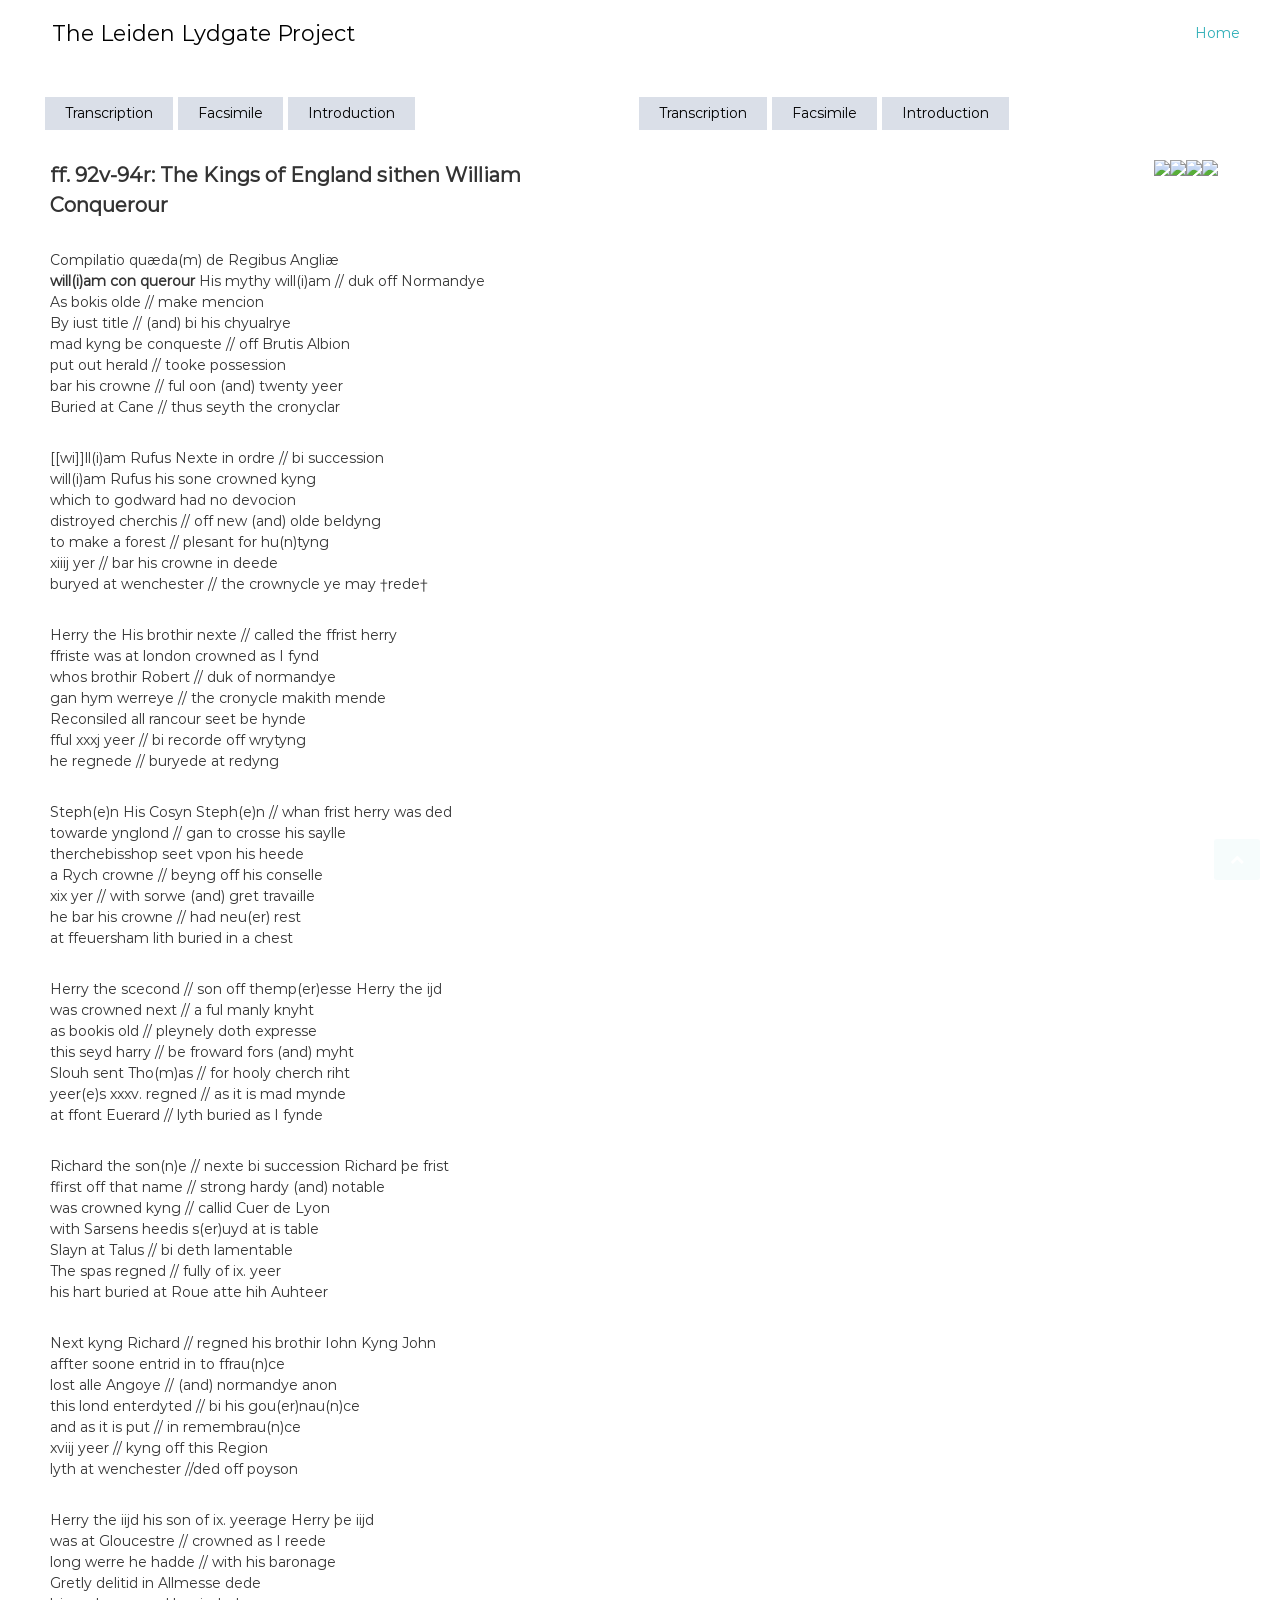
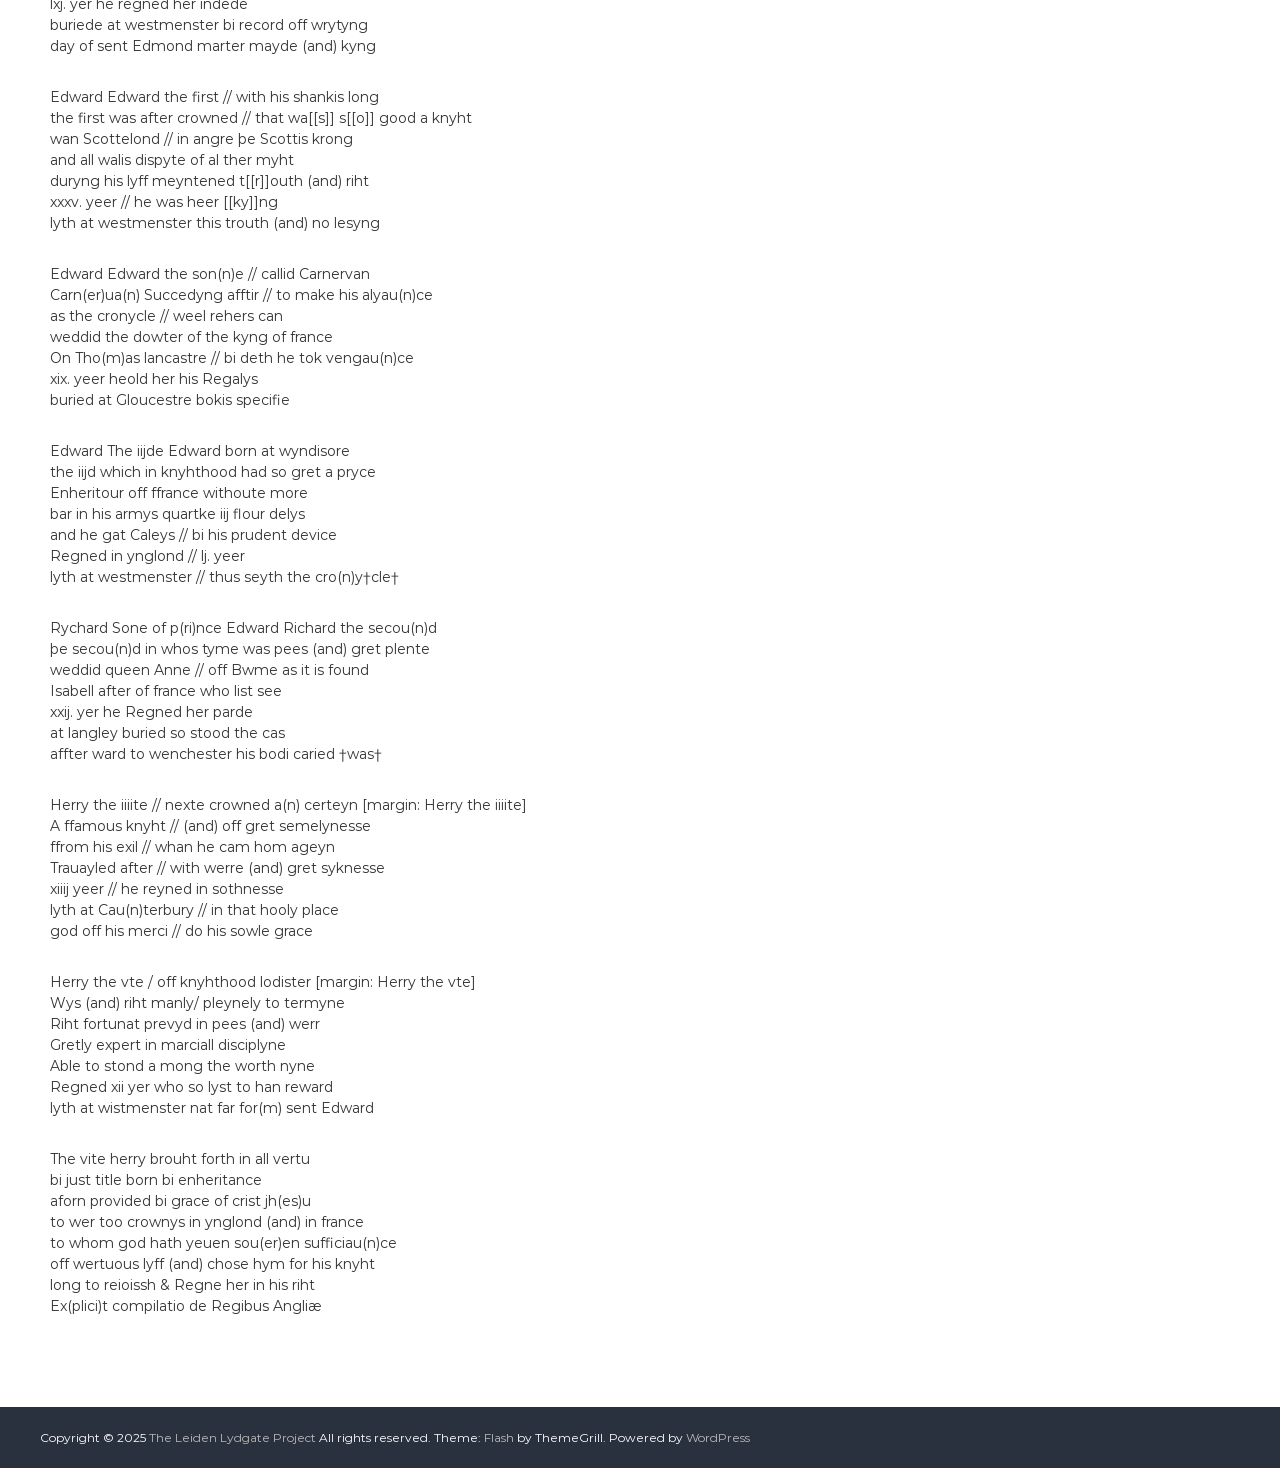
==== commit f032ab85: "Use absolute URLs for images Remove local copies of images" ====
--- a/lab.library.universiteitleiden.nl/lydgate/index.html
+++ b/lab.library.universiteitleiden.nl/lydgate/index.html
@@ -1042,13 +1042,13 @@
                   <div id="left-facsimile">
 
                      <img style="float:right; margin-bottom: 100px;"
-                        src="../iiif/2/UBLWHS_VGG_Q_9_f092v-093r.ptif/400,200,1700,2200/full/0/default.jpg" /><img
+                        src="https://lab.library.universiteitleiden.nl/iiif/2/UBLWHS_VGG_Q_9_f092v-093r.ptif/400,200,1700,2200/full/0/default.jpg" /><img
                         style="float:right; margin-bottom: 100px;"
-                        src="../iiif/2/UBLWHS_VGG_Q_9_f092v-093r.ptif/2000,200,1700,2200/full/0/default.jpg" /><img
+                        src="https://lab.library.universiteitleiden.nl/iiif/2/UBLWHS_VGG_Q_9_f092v-093r.ptif/2000,200,1700,2200/full/0/default.jpg" /><img
                         style="float:right; margin-bottom: 100px;"
-                        src="../iiif/2/UBLWHS_VGG_Q_9_f093v-094r.ptif/400,200,1700,2200/full/0/default.jpg" /><img
+                        src="https://lab.library.universiteitleiden.nl/iiif/2/UBLWHS_VGG_Q_9_f093v-094r.ptif/400,200,1700,2200/full/0/default.jpg" /><img
                         style="float:right; margin-bottom: 100px;"
-                        src="../iiif/2/UBLWHS_VGG_Q_9_f093v-094r.ptif/2000,200,1700,2200/full/0/default.jpg" />
+                        src="https://lab.library.universiteitleiden.nl/iiif/2/UBLWHS_VGG_Q_9_f093v-094r.ptif/2000,200,1700,2200/full/0/default.jpg" />
                   </div>
                   <div id="left-introduction">
 
@@ -1575,13 +1575,13 @@
                   <div id="right-facsimile">
 
                      <img style="float:right; margin-bottom: 100px;"
-                        src="../iiif/2/UBLWHS_VGG_Q_9_f092v-093r.ptif/400,200,1700,2200/full/0/default.jpg" /><img
+                        src="https://lab.library.universiteitleiden.nl/iiif/2/UBLWHS_VGG_Q_9_f092v-093r.ptif/400,200,1700,2200/full/0/default.jpg" /><img
                         style="float:right; margin-bottom: 100px;"
-                        src="../iiif/2/UBLWHS_VGG_Q_9_f092v-093r.ptif/2000,200,1700,2200/full/0/default.jpg" /><img
+                        src="https://lab.library.universiteitleiden.nl/iiif/2/UBLWHS_VGG_Q_9_f092v-093r.ptif/2000,200,1700,2200/full/0/default.jpg" /><img
                         style="float:right; margin-bottom: 100px;"
-                        src="../iiif/2/UBLWHS_VGG_Q_9_f093v-094r.ptif/400,200,1700,2200/full/0/default.jpg" /><img
+                        src="https://lab.library.universiteitleiden.nl/iiif/2/UBLWHS_VGG_Q_9_f093v-094r.ptif/400,200,1700,2200/full/0/default.jpg" /><img
                         style="float:right; margin-bottom: 100px;"
-                        src="../iiif/2/UBLWHS_VGG_Q_9_f093v-094r.ptif/2000,200,1700,2200/full/0/default.jpg" />
+                        src="https://lab.library.universiteitleiden.nl/iiif/2/UBLWHS_VGG_Q_9_f093v-094r.ptif/2000,200,1700,2200/full/0/default.jpg" />
                   </div>
                   <div id="right-introduction">
 
